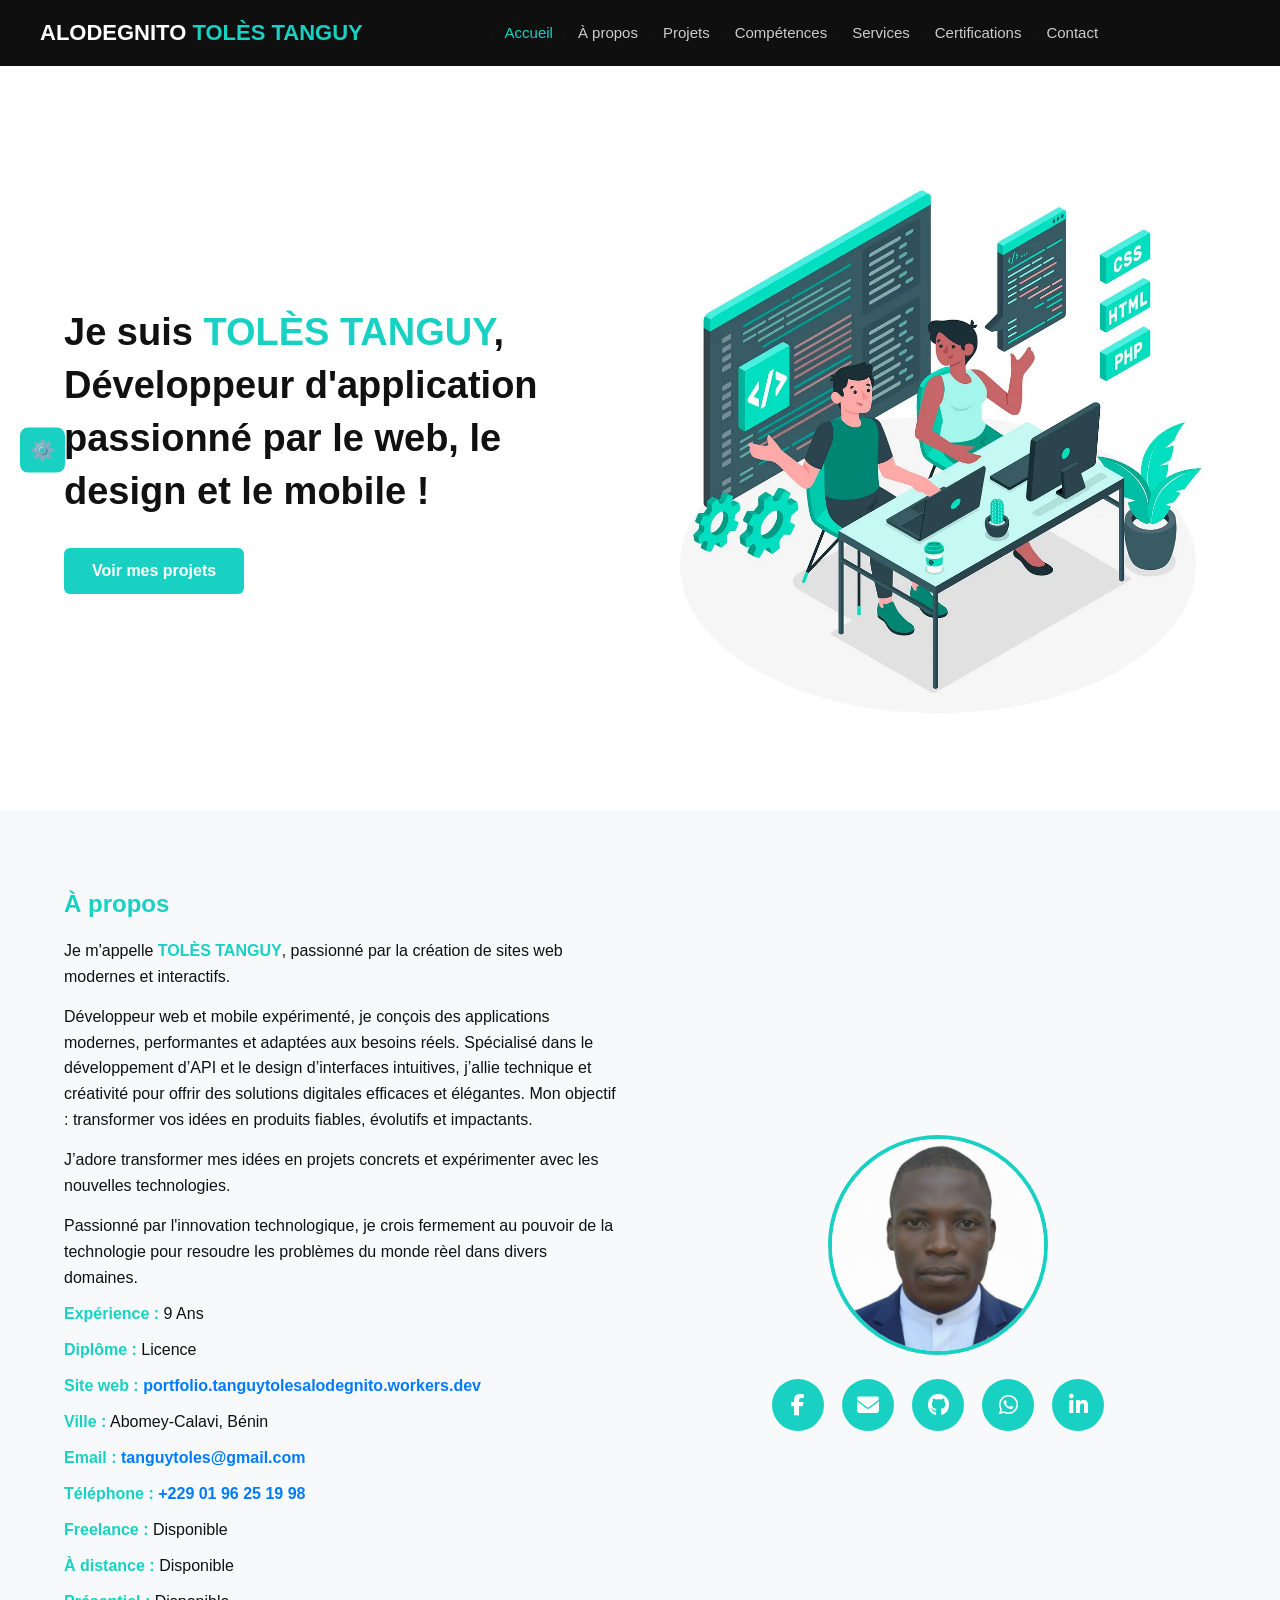
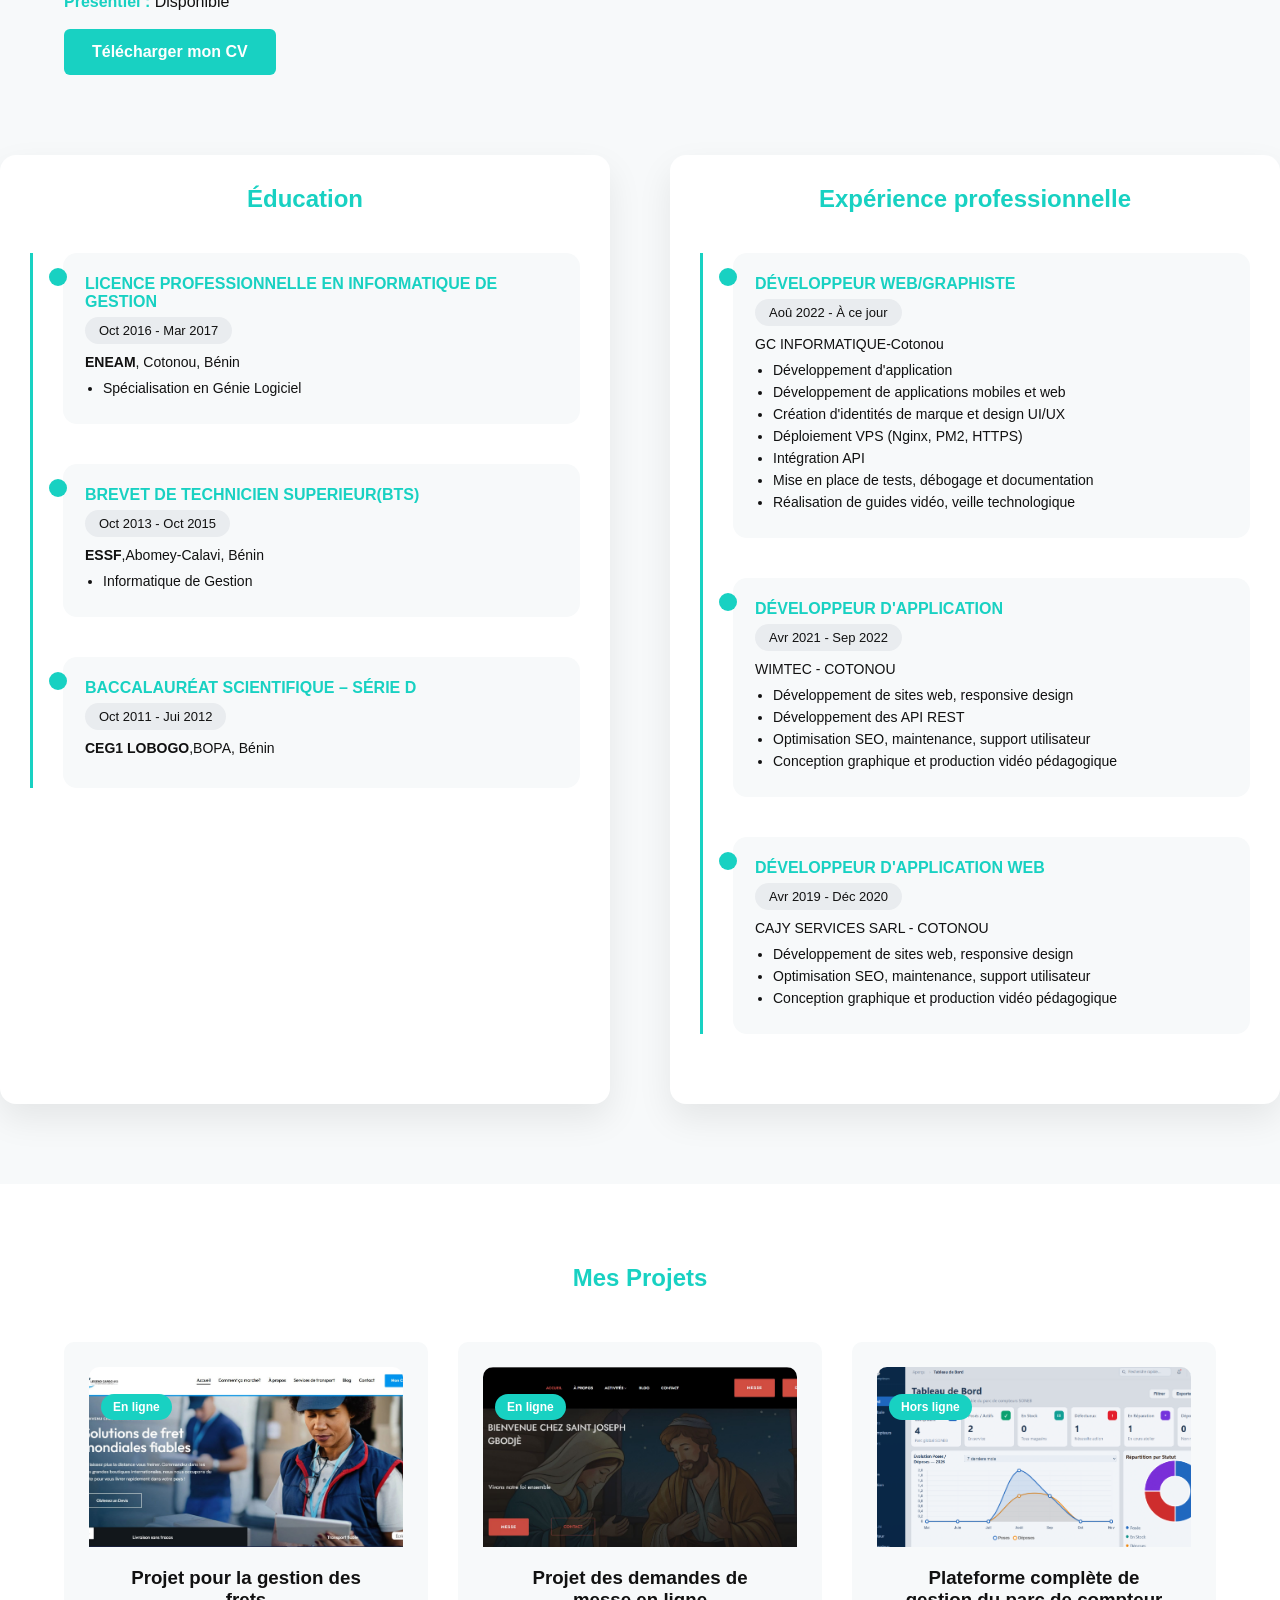
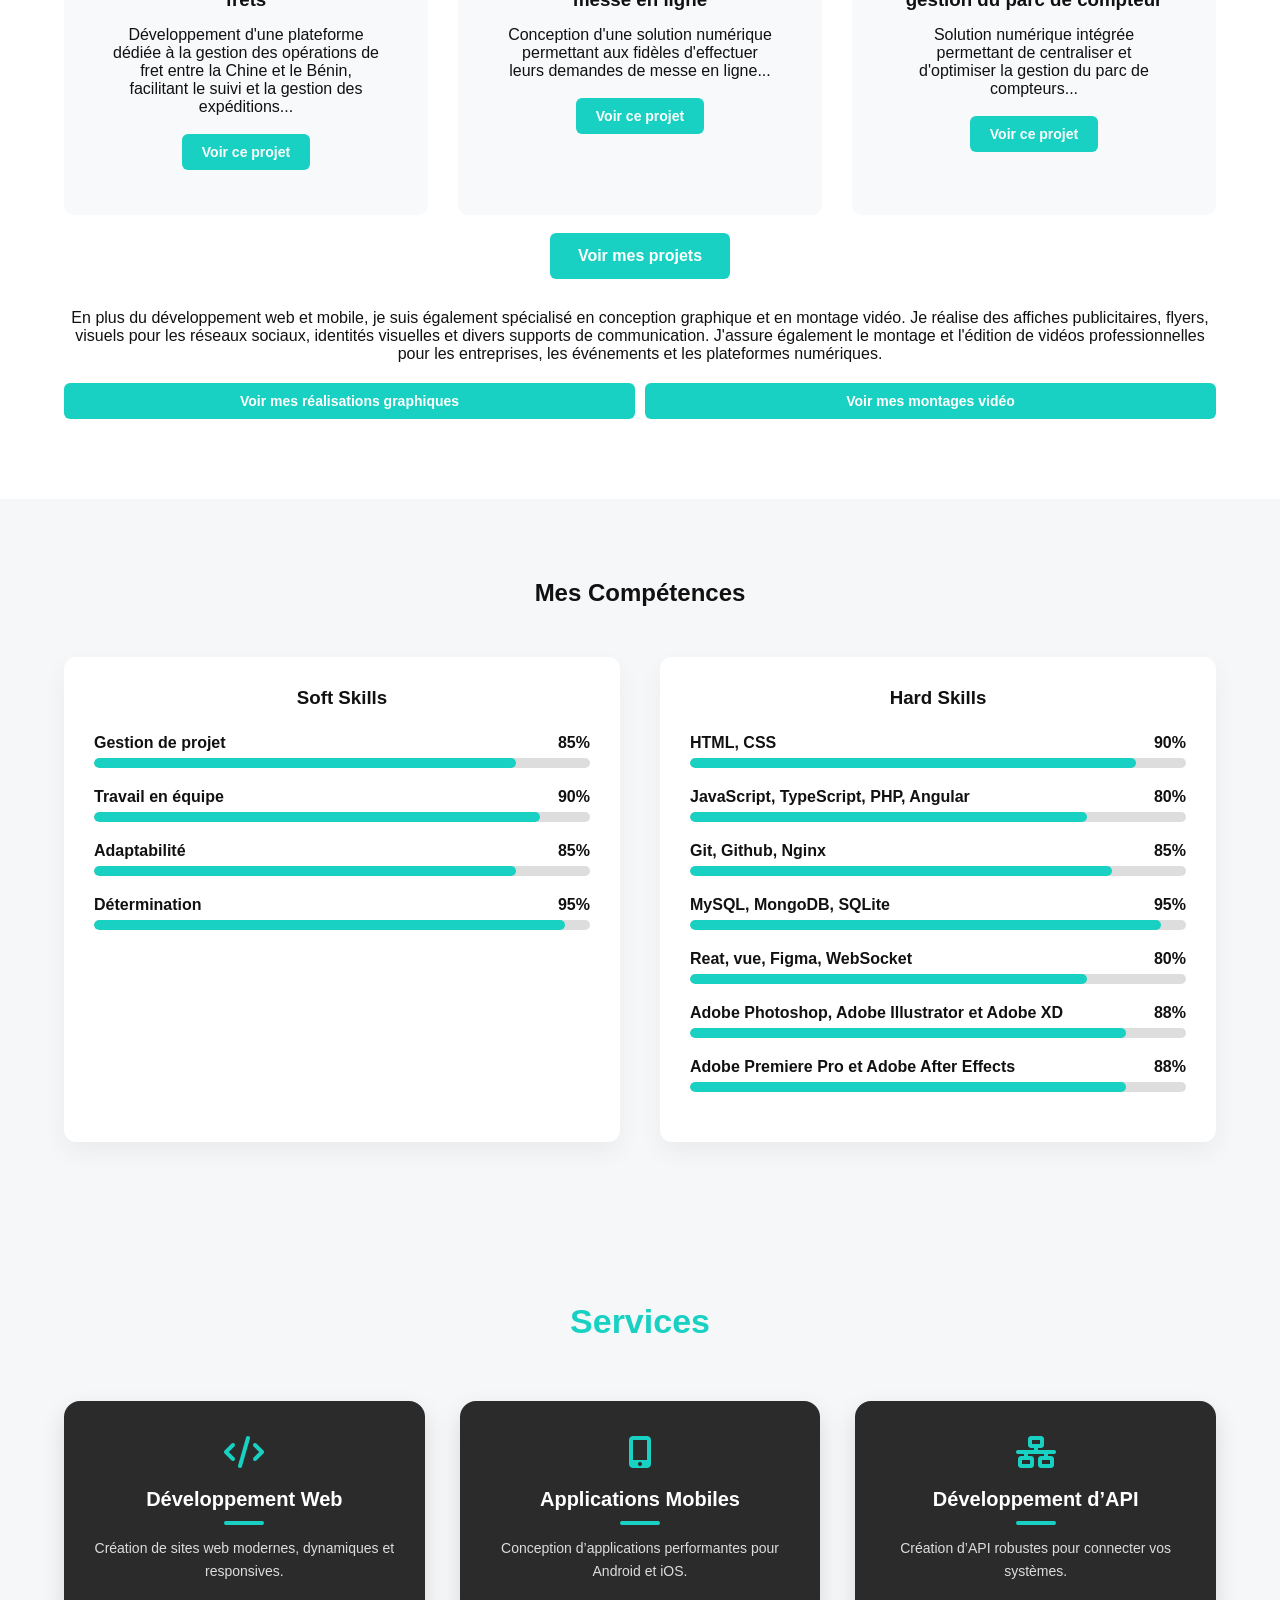
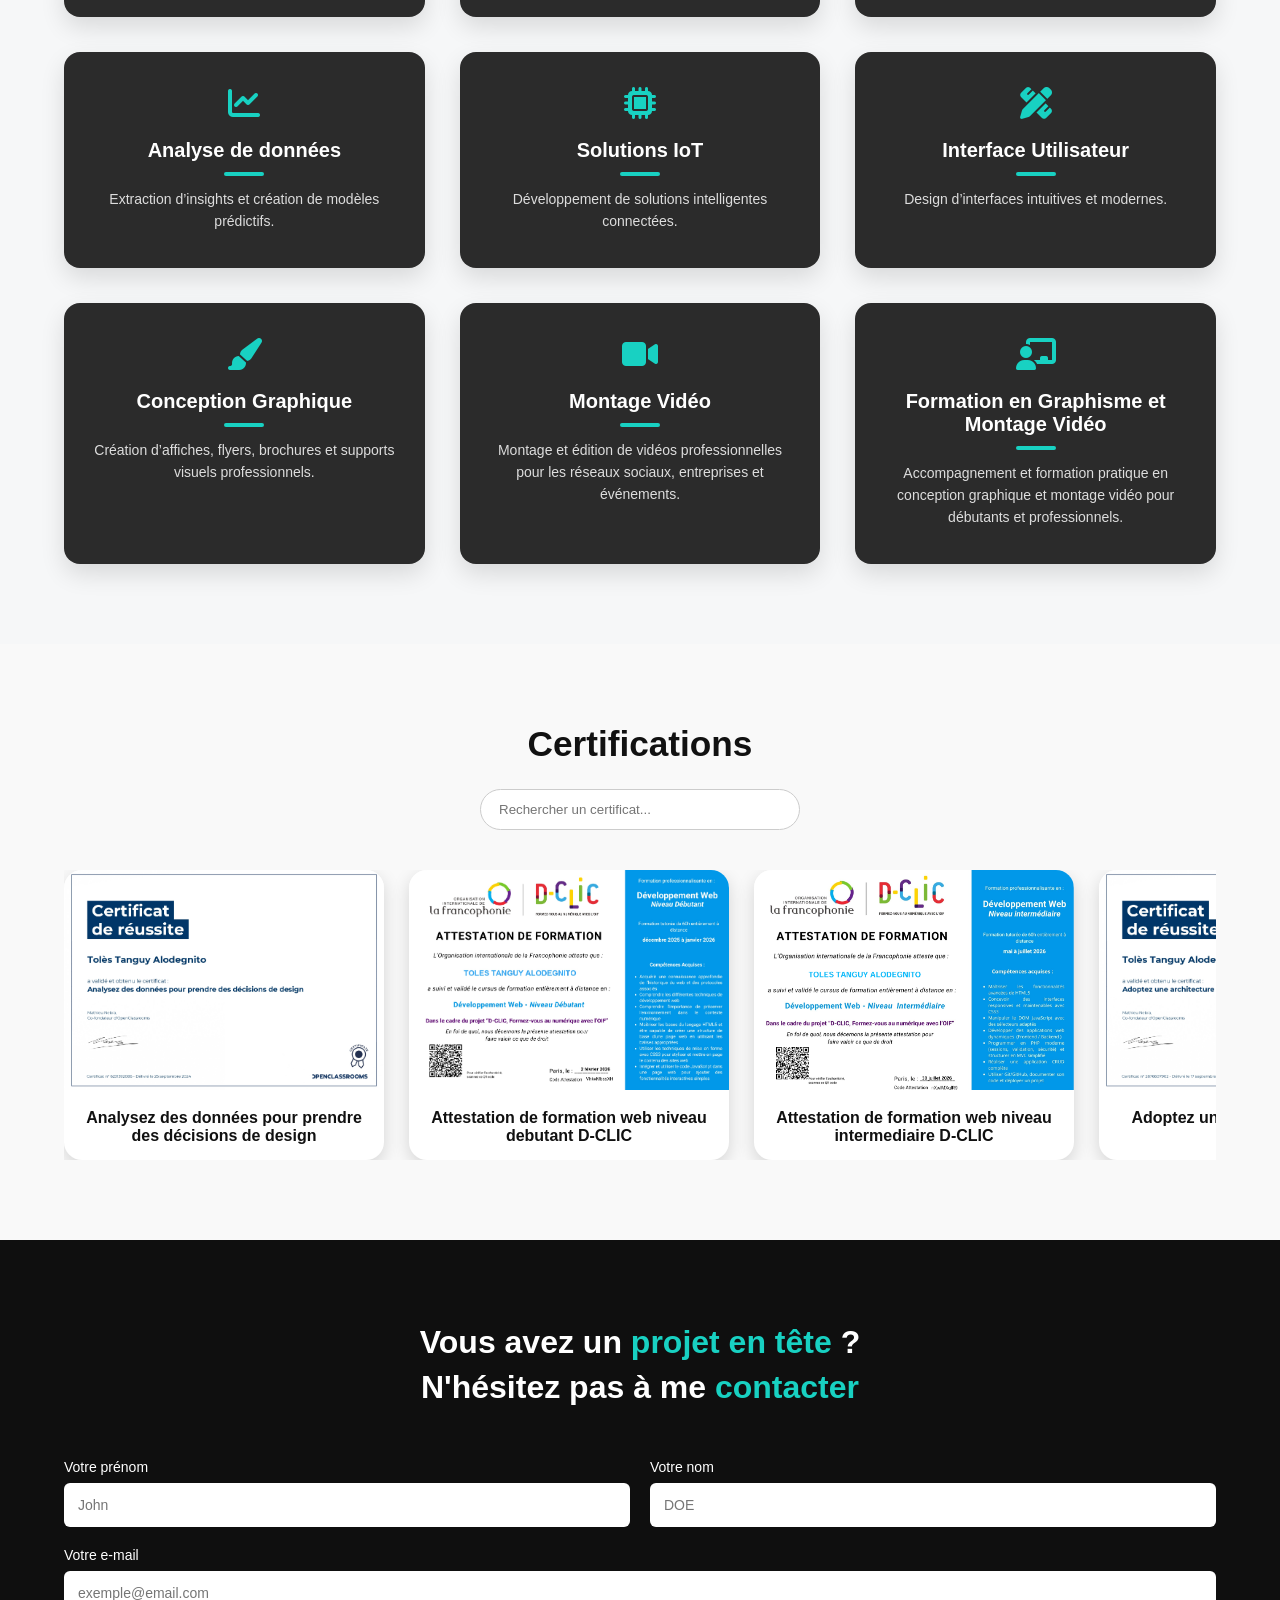
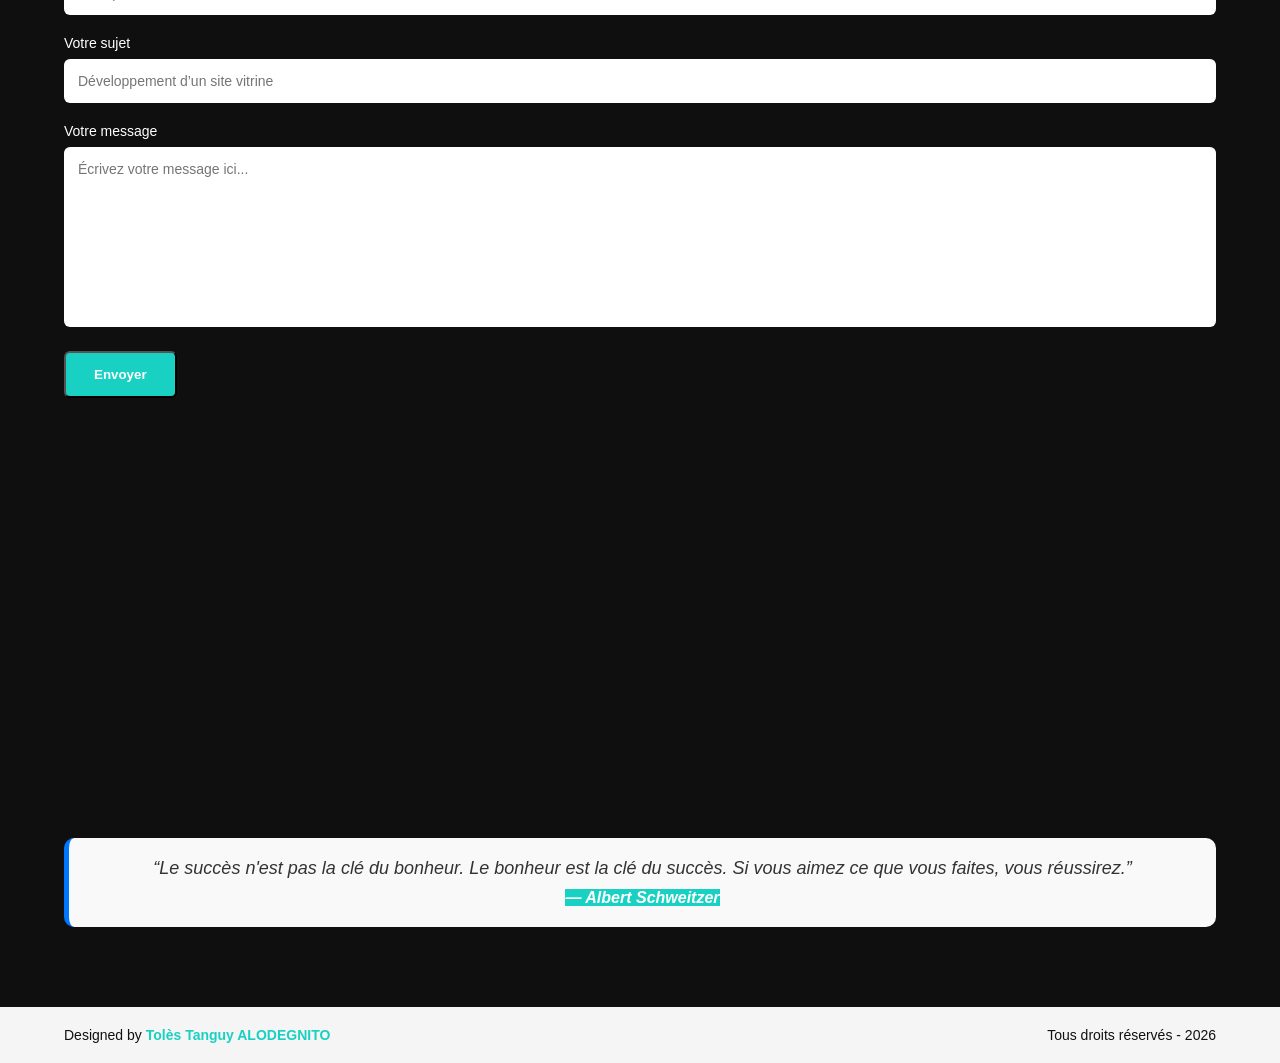
==== index.html @ 34988376 "Change greeting from 'Hello' to 'Goodbye'" ====
<!DOCTYPE html>
<html lang="fr">
<head>
    <meta charset="UTF-8">
    <meta name="viewport" content="width=device-width, initial-scale=1.0">
    <title>Portfolio de ALODEGNITO Tolès Tanguy | Accueil</title>
	<!--<link rel="icon" type="image/png" href="profil.png">-->
	<link rel="shortcut icon" href="images/favicon.png">
	<link rel="stylesheet" href="https://cdnjs.cloudflare.com/ajax/libs/font-awesome/6.5.0/css/all.min.css">

    <!-- Fichier CSS -->
    <link rel="stylesheet" href="accueil.css">
</head>
<body>

    <!-- ===== HEADER / NAVBAR ===== -->
    <header class="header">
        <!--<div class="container header-container">
            <div class="logo">ALODEGNITO <span>TOLÈS TANGUY</span></div>
            <nav class="nav">
                <ul class="nav-list">
                    <li ><a href="#accueil" data-fr="Accueil" data-en="Home" class="active">Accueil</a></li>
					<li><a href="#apropos" data-fr="À propos" data-en="About">À propos</a></li>
					<li><a href="#projets" data-fr="Projets" data-en="Projects">Projets</a></li>
					<li><a href="#competences" data-fr="Compétences" data-en="Skills">Compétences</a></li>
					<li><a href="#services" data-fr="Services" data-en="Services">Services</a></li>
					<li><a href="#certifications">Certifications</a></li>
					<li><a href="#contact" data-fr="Contact" data-en="Contact">Contact</a></li>

                </ul>
            </nav>
        </div>-->
		

		<div class="header-container">
		    <div class="logo">ALODEGNITO <span>TOLÈS TANGUY</span></div>
		
		    <!-- BOUTON MENU MOBILE -->
		    <div class="menu-toggle" id="menuToggle">
		        <i class="fas fa-bars"></i>
		    </div>
		
		    <nav class="nav" id="navMenu">
		        <ul class="nav-list">
		             <li ><a href="#accueil" data-fr="Accueil" data-en="Home" class="active">Accueil</a></li>
					<li><a href="#apropos" data-fr="À propos" data-en="About">À propos</a></li>
					<li><a href="#projets" data-fr="Projets" data-en="Projects">Projets</a></li>
					<li><a href="#competences" data-fr="Compétences" data-en="Skills">Compétences</a></li>
					<li><a href="#services" data-fr="Services" data-en="Services">Services</a></li>
					<li><a href="#certifications">Certifications</a></li>
					<li><a href="#contact" data-fr="Contact" data-en="Contact">Contact</a></li>
		        </ul>
		    </nav>
		</div>
    </header>

    <!-- ===== SECTION HERO ===== -->
    <section class="hero" id="accueil">
        <div class="container hero-container">
            
            <!-- Texte -->
            <div class="hero-text">
                <h1>Je suis <span>TOLÈS TANGUY</span>,
					<br>Développeur d'application<br>passionné par le web, le design et le mobile !</h1>
                <a href="project.html" class="btn" data-fr="Voir mes projets" data-en="View my projects">Voir mes projets</a>
            </div>

            <!-- Image -->
            <div class="hero-image">
                <img src="images/illustration.webp" alt="Illustration développeur">
            </div>

        </div>
    </section>
	<!-- ===== SECTION A PROPOS ===== -->
	<section class="about" id="apropos">
		<div class="container about-container">

			<div class="about-text">
				<h2 data-fr="À propos" data-en="About">À propos</h2>

				<p>
					Je m'appelle <span>TOLÈS TANGUY</span>, passionné par la création
					de sites web modernes et interactifs.
				</p>

				<p data-fr="Développeur web et mobile expérimenté, je conçois des applications modernes, 
					performantes et adaptées aux besoins réels. Spécialisé dans le développement
					d’API et le design d’interfaces intuitives, j’allie technique et créativité 
					pour offrir des solutions digitales efficaces et élégantes. Mon objectif :
					transformer vos idées en produits fiables, évolutifs et impactants." 
					data-en="I am currently a web development student and I am looking to improve my skills in JavaScript, HTML and CSS.">
				</p>

				<p data-fr="J’adore transformer mes idées en projets concrets et expérimenter
					avec les nouvelles technologies." data-en="I love turning my ideas into concrete projects and experimenting
					with new technologies.">
					J’adore transformer mes idées en projets concrets et expérimenter
					avec les nouvelles technologies.
				</p>

				<p data-fr="Passionné par l'innovation technologique, je crois fermement au pouvoir de la
					technologie pour resoudre les problèmes du monde rèel dans divers domaines." 
					data-en="Passionate about technological innovation, I firmly believe in the power 
					of technology to solve real-world problems in various fields.">
					Passionné par l'innovation technologique, je crois fermement au pouvoir de la
					technologie pour resoudre les problèmes du monde rèel dans divers domaines.
				</p>

				<!-- ===== INFOS PERSONNELLES ===== -->
				
				    <div class="info-item">
				        <strong>Expérience :</strong> 9 Ans
				    </div><br>
				
				    <div class="info-item">
				        <strong>Diplôme :</strong> Licence
				    </div><br>
				
				    <div class="info-item">
				        <strong>Site web :</strong>
				        <a href="https://portfolio.tanguytolesalodegnito.workers.dev/" target="_blank">
				            portfolio.tanguytolesalodegnito.workers.dev
				        </a>
				    </div><br>
				
				    <div class="info-item">
				        <strong>Ville :</strong> Abomey-Calavi, Bénin
				    </div><br>
				
				    <div class="info-item">
				        <strong>Email :</strong>
				        <a href="mailto:tanguytoles@gmail.com">tanguytoles@gmail.com</a>
				    </div><br>
				
				    <div class="info-item">
				        <strong>Téléphone :</strong>
				        <a href="tel:+2290196251998">+229 01 96 25 19 98</a>
				    </div><br>
				
				    <div class="info-item">
				        <strong>Freelance :</strong> Disponible
				    </div><br>
				
				    <div class="info-item">
				        <strong>À distance :</strong> Disponible
				    </div><br>

					 <div class="info-item">
				        <strong>Présentiel :</strong> Disponible
				    </div><br>
				
				<a href="documents/CV-Tanguy-Nouveau.pdf" class="btn"data-fr="Télécharger mon CV" data-en="Download my CV">Télécharger mon CV</a>
			</div>

			 <!-- <div class="about-image">
				<img src="profil.png" alt="Photo de profil">
			</div>-->

			<div class="about-image">
    <img src="images/profil.png" alt="Photo de profil">

    <!-- RÉSEAUX SOCIAUX -->
    <div class="social-links">
        <a href="https://www.facebook.com/tanguy.alodegnito.3/" target="_blank" aria-label="Facebook">
            <i class="fab fa-facebook-f"></i>
        </a>

        <a href="mailto:tanguytoles@gmail.com" aria-label="Email">
            <i class="fas fa-envelope"></i>
        </a>

        <a href="https://github.com/ALODEGNITO/" target="_blank" aria-label="GitHub">
            <i class="fab fa-github"></i>
        </a>

        <a href="https://wa.me/22996251998" target="_blank" aria-label="WhatsApp">
            <i class="fab fa-whatsapp"></i>
        </a>

        <a href="https://www.linkedin.com/in/tol%C3%A8s-tanguy-alodegnito-62298019b/" target="_blank" aria-label="LinkedIn">
            <i class="fab fa-linkedin-in"></i>
        </a>
    </div>
</div>


		</div>

	
		<!-- ===== TIMELINE EDUCATION & EXPERIENCE ===== -->
				<div class="timeline-wrapper">
				
				    <!-- ÉDUCATION -->
				    <div class="timeline-column">
				        <h3 class="timeline-title" data-fr="Éducation" data-en="Education">Éducation</h3>
				
				        <div class="timeline">
				
				            <div class="timeline-item">
				                <span class="timeline-dot"></span>
				                <div class="timeline-card">
				                    <h4>LICENCE PROFESSIONNELLE EN INFORMATIQUE DE GESTION</h4>
				                    <span class="timeline-date">Oct 2016 - Mar 2017</span>
				                    <p><strong>ENEAM</strong>, Cotonou, Bénin</p>
				                    <ul>
				                        <!--<li>Mention Assez Bien (13.28/20)</li>-->
				                        <li>Spécialisation en Génie Logiciel</li>
				                    </ul>
				                </div>
				            </div>
				
				            <div class="timeline-item">
				                <span class="timeline-dot"></span>
				                <div class="timeline-card">
				                    <h4>BREVET DE TECHNICIEN SUPERIEUR(BTS)</h4>
				                    <span class="timeline-date">Oct 2013 - Oct 2015</span>
				                    <p><strong>ESSF</strong>,Abomey-Calavi, Bénin</p>
				                    <ul>
				                        <!--<li>Mention Bien (14.58/20)</li>-->
				                        <li>Informatique de Gestion</li>
				                    </ul>
				                </div>
				            </div>

							 <div class="timeline-item">
				                <span class="timeline-dot"></span>
				                <div class="timeline-card">
				                    <h4>BACCALAURÉAT SCIENTIFIQUE – SÉRIE D</h4>
				                    <span class="timeline-date">Oct 2011 - Jui 2012</span>
				                    <p><strong>CEG1 LOBOGO</strong>,BOPA, Bénin</p>
				                </div>
				            </div>
				
				        </div>
				    </div>
				
				    <!-- EXPÉRIENCE -->
				    <div class="timeline-column">
				        <h3 class="timeline-title" data-fr="Expérience professionnelle" data-en="Professional Experience">
				            Expérience professionnelle
				        </h3>
				
				        <div class="timeline">
				
				            <div class="timeline-item">
				                <span class="timeline-dot"></span>
				                <div class="timeline-card">
				                    <h4>DÉVELOPPEUR WEB/GRAPHISTE</h4>
				                    <span class="timeline-date">Aoû 2022 - À ce jour</span>
				                    <p>GC  INFORMATIQUE-Cotonou</p>
				                    <ul>
				                        <li>Développement d'application</li>
										<li>Développement de applications mobiles et web</li>
				                        <li>Création d'identités de marque et design UI/UX</li>
				                        <li>Déploiement VPS (Nginx, PM2, HTTPS)</li>
										<li>Intégration API</li>
										<li>Mise en place de tests, débogage et documentation </li>
										<li>Réalisation de guides vidéo, veille technologique </li>
				                    </ul>
				                </div>
				            </div>
				
				            <div class="timeline-item">
				                <span class="timeline-dot"></span>
				                <div class="timeline-card">
				                    <h4>DÉVELOPPEUR D'APPLICATION</h4>
				                    <span class="timeline-date">Avr 2021 - Sep 2022</span>
				                    <p>WIMTEC - COTONOU</p>
				                    <ul>
				                        <li>Développement de sites web, responsive design</li>
										<li>Développement des API REST</li>
										<li>Optimisation SEO, maintenance, support utilisateur</li> 
										<li>Conception graphique et production vidéo pédagogique </li> 
				                    </ul>
				                </div>
				            </div>

							<div class="timeline-item">
				                <span class="timeline-dot"></span>
				                <div class="timeline-card">
				                    <h4>DÉVELOPPEUR D'APPLICATION WEB</h4>
				                    <span class="timeline-date">Avr 2019 - Déc 2020</span>
				                    <p>CAJY SERVICES SARL - COTONOU</p>
				                    <ul>
				                        <li>Développement de sites web, responsive design</li>
										<li>Optimisation SEO, maintenance, support utilisateur</li> 
										<li>Conception graphique et production vidéo pédagogique </li> 
				                    </ul>
				                </div>
				            </div>
				
				        </div>
				    </div>
				
				</div>
						
				</div>
	 </section>
	<!-- ===== SECTION PROJETS ===== -->
	<section class="projects" id="projets">
		<div class="container">
			<h2 data-fr="Mes Projets" data-en="My Projects">Mes Projets</h2>

			<div class="projects-container">

				<div class="project-card">

				    <!-- Image du projet -->
				    <div class="project-image">
				        <img src="images/projet1.jpg" alt="Projet gestion des frets">
						<span class="project-badge online" style="color: white;" data-fr="En ligne" data-en="Online">En ligne</span>
				    </div>
				
				    <!-- Contenu du projet -->
				    <div class="project-content">
				        <h3 data-fr="Projet pour la gestion des frets" data-en="Freight management project">Projet pour la gestion des frets</h3>
				        <p data-fr="Développement d'une plateforme dédiée à la gestion des opérations de fret entre la Chine et le Bénin, facilitant le suivi et la gestion des expéditions..." 
							data-en="Project for the management of freight from China to Benin">Projet pour la gestion des frets de la Chine vers le Bénin</p><br>
				        <a href="https://legendcargo413.com/" class="btn btn-small" data-fr="Voir ce projet" data-en="View this project">Voir ce projet</a>
				    </div>
				
				</div>

				<div class="project-card">

				    <!-- Image du projet -->
				    <div class="project-image">
				        <img src="images/projet2.jpg" alt="Projet gestion des frets">
						<span class="project-badge online" style="color: white;" data-fr="En ligne" data-en="Online">En ligne</span>
				    </div>
				
				    <!-- Contenu du projet -->
				    <div class="project-content">
				        <h3 data-fr="Projet des demandes de messe en ligne" data-en="Online Mass Request Project">
							Projet des demandes de messe en ligne</h3>
				        <p  data-fr="Conception d'une solution numérique permettant aux fidèles d'effectuer leurs demandes de messe en ligne..." data-en="Project for requesting online masses from PSJG">
							Projet pour la demande des messes en ligne de PSJG</p><br>
				        <a href="https://mediumpurple-baboon-193167.hostingersite.com/" class="btn btn-small" 
						<h2 data-fr="Voir ce projet" data-en="View this project">Mes Projets</h2> >Voir ce projet</a>
				    </div>
				
				</div>

				<div class="project-card">

				    <!-- Image du projet -->
				    <div class="project-image">
				        <img src="images/image13.png" alt="Projet gestion des frets">
						<span class="project-badge online" style="color: white;" data-fr="Hors ligne" data-en="Online">Hors ligne</span>
				    </div>
				
				    <!-- Contenu du projet -->
				    <div class="project-content">
				        <h3 data-fr="Plateforme complète de gestion du parc de compteur" data-en="Parcel Management Project">Plateforme complète de gestion du parc de compteurs</h3>
				        <p data-fr="Solution numérique intégrée permettant de centraliser et d'optimiser la gestion du parc de compteurs..." data-en="Project for managing parcels from Lomé to Cotonou">
							Plateforme complète de gestion du parc de compteurs</p><br>
				        <a href="#" class="btn btn-small" data-fr="Voir ce projet" data-en="View this project">
							Voir ce projet</a>
				    </div>
				
				</div>

			</div> <br>
			<a href="project.html"
			   class="btn"
			   data-fr="Voir mes projets"
			   data-en="View my projects"
			   style="display: block; width: fit-content; margin: 0 auto;">
			   Voir mes projets
			</a>

			<div class="portfolio-extra" style="margin-top: 30px; text-align: center;">
			    <p data-fr="En plus du développement web et mobile, je suis également spécialisé en conception graphique et en montage vidéo. Je réalise des affiches publicitaires, flyers, visuels pour les réseaux sociaux, identités visuelles et divers supports de communication. J'assure également le montage et l'édition de vidéos professionnelles pour les entreprises, les événements et les plateformes numériques."
			       data-en="In addition to web and mobile development, I also specialize in graphic design and video editing. I create advertising posters, flyers, social media visuals, visual identities, and various communication materials. I also provide professional video editing services for businesses, events, and digital platforms.">
			        En plus du développement web et mobile, je suis également spécialisé en conception graphique et en montage vidéo. Je réalise des affiches publicitaires, flyers, visuels pour les réseaux sociaux, identités visuelles et divers supports de communication. J'assure également le montage et l'édition de vidéos professionnelles pour les entreprises, les événements et les plateformes numériques.
			    </p>
			
			    <div class="btn-container">
				    <a href="https://drive.google.com/drive/folders/1-BruvJ-gyvyt4_gtTfdcI8WBZrfbT4Nj"
				       target="_blank"
				       class="btn btn-small"
				       data-fr="Voir mes réalisations graphiques"
				       data-en="View my graphic design portfolio">
				        Voir mes réalisations graphiques
				    </a>
				
				    <a href="https://www.youtube.com/@wimteccommunication4737"
				       target="_blank"
				       class="btn btn-small"
				       data-fr="Voir mes montages vidéo"
				       data-en="View my video editing portfolio">
				        Voir mes montages vidéo
				    </a>
				</div>
			</div>
		</div>
	</section>
	<!-- ===== SECTION COMPETENCES ===== -->
	<section class="skills" id="competences">
  <div class="container">
    <h2 data-fr="Mes Compétences" data-en="My Skills">Mes Compétences</h2>

    <div class="skills-container">

      <!-- SOFT SKILLS -->
      <div class="skills-box">
        <h3>Soft Skills</h3>

        <div class="skill">
          <p>Gestion de projet <span>85%</span></p>
          <div class="bar">
            <span data-width="85%"></span>
          </div>
        </div>

        <div class="skill">
          <p>Travail en équipe <span>90%</span></p>
          <div class="bar">
            <span data-width="90%"></span>
          </div>
        </div>

        <div class="skill">
          <p>Adaptabilité <span>85%</span></p>
          <div class="bar">
            <span data-width="85%"></span>
          </div>
        </div>

		 <div class="skill">
          <p>Détermination <span>95%</span></p>
          <div class="bar">
            <span data-width="95%"></span>
          </div>
        </div>  
      </div>

      <!-- HARD SKILLS -->
      <div class="skills-box">
        <h3>Hard Skills</h3>

        <div class="skill">
          <p>HTML, CSS <span>90%</span></p>
          <div class="bar">
            <span data-width="90%"></span>
          </div>
        </div>

        <div class="skill">
          <p>JavaScript, TypeScript, PHP, Angular <span>80%</span></p>
          <div class="bar">
            <span data-width="80%"></span>
          </div>
        </div>

        <div class="skill">
          <p>Git, Github, Nginx <span>85%</span></p>
          <div class="bar">
            <span data-width="85%"></span>
          </div>

		<div class="skill">
          <p>MySQL, MongoDB, SQLite<span>95%</span></p>
          <div class="bar">
            <span data-width="95%"></span>
          </div>	
        </div>

		  <div class="skill">
          <p>Reat, vue, Figma, WebSocket<span>80%</span></p>
          <div class="bar">
            <span data-width="80%"></span>
          </div>	
        </div>	

		<div class="skill">
          <p>Adobe Photoshop, Adobe Illustrator et Adobe XD<span>88%</span></p>
          <div class="bar">
            <span data-width="88%"></span>
          </div>	
        </div>

		<div class="skill">
          <p>Adobe Premiere Pro et Adobe After Effects<span>88%</span></p>
          <div class="bar">
            <span data-width="88%"></span>
          </div>	
        </div>	
      </div>

    </div>
  </div>
</section>


<!-- ===== SECTION SERVICES ===== -->
<section class="services" id="services">
  <div class="container">

    <h2 data-fr="Services" data-en="Services">Services</h2>

    <div class="services-container">

      <!-- Service 1 -->
      <div class="service-card">
        <i class="fas fa-code"></i>
        <h3 data-fr="Développement Web" data-en="Web Development">
          Développement Web
        </h3>
        <p data-fr="Création de sites web modernes, dynamiques et responsives."
           data-en="Building modern, dynamic and responsive websites.">
          Création de sites web modernes, dynamiques et responsives.
        </p>
      </div>

      <!-- Service 2 -->
      <div class="service-card">
        <i class="fas fa-mobile-alt"></i>
        <h3 data-fr="Applications Mobiles" data-en="Mobile Applications">
          Applications Mobiles
        </h3>
        <p data-fr="Conception d’applications performantes pour Android et iOS."
           data-en="Designing high-performance Android and iOS applications.">
          Conception d’applications performantes pour Android et iOS.
        </p>
      </div>

      <!-- Service 3 -->
      <div class="service-card">
        <i class="fas fa-network-wired"></i>
        <h3 data-fr="Développement d’API" data-en="API Development">
          Développement d’API
        </h3>
        <p data-fr="Création d’API robustes pour connecter vos systèmes."
           data-en="Creating robust APIs to connect your systems.">
          Création d’API robustes pour connecter vos systèmes.
        </p>
      </div>

      <!-- Service 4 -->
      <div class="service-card">
        <i class="fas fa-chart-line"></i>
        <h3 data-fr="Analyse de données" data-en="Data Analysis">
          Analyse de données
        </h3>
        <p data-fr="Extraction d’insights et création de modèles prédictifs."
           data-en="Extracting insights and building predictive models.">
          Extraction d’insights et création de modèles prédictifs.
        </p>
      </div>

      <!-- Service 5 -->
      <div class="service-card">
        <i class="fas fa-microchip"></i>
        <h3 data-fr="Solutions IoT" data-en="IoT Solutions">
          Solutions IoT
        </h3>
        <p data-fr="Développement de solutions intelligentes connectées."
           data-en="Developing smart connected IoT solutions.">
          Développement de solutions intelligentes connectées.
        </p>
      </div>

      <!-- Service 6 -->
      <div class="service-card">
        <i class="fas fa-pencil-ruler"></i>
        <h3 data-fr="Interface Utilisateur" data-en="User Interface Design">
          Interface Utilisateur
        </h3>
        <p data-fr="Design d’interfaces intuitives et modernes."
           data-en="Designing intuitive and modern user interfaces.">
          Design d’interfaces intuitives et modernes.
        </p>
      </div>

	        <!-- Service 7 -->
      <div class="service-card">
        <i class="fas fa-paint-brush"></i>
        <h3 data-fr="Conception Graphique" data-en="Graphic Design">
          Conception Graphique
        </h3>
        <p data-fr="Création d’affiches, flyers, brochures et supports visuels professionnels."
           data-en="Design of posters, flyers, brochures and professional visual materials.">
          Création d’affiches, flyers, brochures et supports visuels professionnels.
        </p>
      </div>

      <!-- Service 8 -->
      <div class="service-card">
        <i class="fas fa-video"></i>
        <h3 data-fr="Montage Vidéo" data-en="Video Editing">
          Montage Vidéo
        </h3>
        <p data-fr="Montage et édition de vidéos professionnelles pour les réseaux sociaux, entreprises et événements."
           data-en="Professional video editing for social media, businesses and events.">
          Montage et édition de vidéos professionnelles pour les réseaux sociaux, entreprises et événements.
        </p>
      </div>

      <!-- Service 9 -->
      <div class="service-card">
        <i class="fas fa-chalkboard-teacher"></i>
        <h3 data-fr="Formation en Graphisme et Montage Vidéo" data-en="Graphic Design and Video Editing Training">
          Formation en Graphisme et Montage Vidéo
        </h3>
        <p data-fr="Accompagnement et formation pratique en conception graphique et montage vidéo pour débutants et professionnels."
           data-en="Practical training and coaching in graphic design and video editing for beginners and professionals.">
          Accompagnement et formation pratique en conception graphique et montage vidéo pour débutants et professionnels.
        </p>
      </div>		

    </div>
  </div>
</section>
	
<!-- ===== SECTION CERTIFICATIONS ===== -->
	<section class="certifications" id="certifications">
	  <div class="container">
	
	    <h2>Certifications</h2>
	
	    <!-- Barre de recherche -->
	    <input
	      type="text"
	      id="certifSearch"
	      placeholder="Rechercher un certificat..."
	    />
	
	    <!-- Slider -->
	    <div class="certif-slider">
	      <div class="certif-track">
	
	        <!-- Carte 1 -->
	        <div class="certif-card" data-title="Analysez des données pour prendre des décisions de design">
	          <img src="certifications/analysez-des-donnees.jpg" alt="Certificat HTML">
	          <p>Analysez des données pour prendre des décisions de design</p>
	        </div>
	
	        <!-- Carte 2 -->
	        <div class="certif-card" data-title="Attestation_de_formation-web-niveau-deb">
	          <img src="certifications/Attestation_de_formation-web-niveau-deb.jpg" alt="Certificat CSS">
	          <p>Attestation de formation web niveau debutant D-CLIC</p>
	        </div>

			
			 <!-- Carte 3 -->
	        <div class="certif-card" data-title="Attestation_de_formation-web-niveau-deb">
	          <img src="certifications/Certificat-d-clic-niveau-intermediaire.jpg" alt="Certificat CSS">
	          <p>Attestation de formation web niveau intermediaire D-CLIC</p>
	        </div>  
	
	        <!-- Carte 4 -->
	        <div class="certif-card" data-title="Adoptez une architecture MVC en PHP">
	          <img src="certifications/mvc_en_php.jpg" alt="Certificat JS">
	          <p>Adoptez une architecture MVC en PHP</p>
	        </div>

			 <!-- Carte 5 -->
	        <div class="certif-card" data-title="Certificat en Developpement Front-end">
	          <img src="certifications/certificat-force-n.jpg" alt="Certificat JS">
	          <p>Adoptez une architecture MVC en PHP</p>
	        </div>  
	
	        <!-- Répétition (important pour boucle infinie) -->
	        <div class="certif-card" data-title="HTML5 & CSS3">
	          <img src="certifications/html5&css3.jpg" alt="Certificat HTML">
	          <p>HTML5 & CSS3</p>
	        </div>
	
	        <div class="certif-card" data-title="Adoptez une culture agile">
	          <img src="certifications/culture_argile.jpg" alt="Certificat CSS">
	          <p>Adoptez une culture agile</p>
	        </div>
	
	        <div class="certif-card" data-title="Débutez avec le framework Django">
	          <img src="certifications/django.jpg" alt="Certificat JS">
	          <p>Débutez avec le framework Django</p>
	        </div>
	
	      </div>
	    </div>
	
	  </div>
	</section>


	<!-- ===== SECTION CONTACT ===== -->
	<section class="contact" id="contact">
		<div class="container contact-container">

			<h2>
				Vous avez un <span>projet en tête</span> ?<br>
				N'hésitez pas à me <span>contacter</span>
			</h2>

			<form action="https://api.web3forms.com/submit" method="POST">

			    <!-- Clé Web3Forms -->
			    <input type="hidden" name="access_key" value="2222a6c0-1509-447a-8295-46b7e2026b34">
			
			    <!-- Sujet de l'e-mail -->
			    <input type="hidden" name="from_name" value="Portfolio - Tanguy Toles Alodegnito">
			
			    <!-- Protection anti-spam -->
			    <input type="checkbox" name="botcheck" style="display: none;">
			
			    <div class="form-row">
			
			        <div class="form-group">
			            <label data-fr="Votre prénom" data-en="Your first name">
			                Votre prénom
			            </label>
			
			            <input
			                type="text"
			                name="prenom"
			                placeholder="John"
			                required>
			        </div>
			
			        <div class="form-group">
			            <label data-fr="Votre nom" data-en="Your last name">
			                Votre nom
			            </label>
			
			            <input
			                type="text"
			                name="nom"
			                placeholder="DOE"
			                required>
			        </div>
			
			    </div>
			
			    <div class="form-group">
			        <label data-fr="Votre e-mail" data-en="Your email">
			            Votre e-mail
			        </label>
			
			        <input
			            type="email"
			            name="email"
			            placeholder="exemple@email.com"
			            required>
			    </div>
			
			    <div class="form-group">
			        <label data-fr="Votre sujet" data-en="Your subject">
			            Votre sujet
			        </label>
			
			        <input
			            type="text"
			            name="subject"
			            placeholder="Développement d’un site vitrine"
			            required>
			    </div>
			
			    <div class="form-group">
			        <label data-fr="Votre message" data-en="Your message">
			            Votre message
			        </label>
			
			        <textarea
			            name="message"
			            placeholder="Écrivez votre message ici..."
			            rows="6"
			            required></textarea>
			    </div>
			
			    <button
			        type="submit"
			        class="btn"
			        data-fr="Envoyer"
			        data-en="Send">
			        Envoyer
			    </button>

				<div id="result" class="form-message"></div>
			</form>
			<!-- ===== GOOGLE MAP ===== -->
			<div class="map-container">
			    <iframe
			        src="https://www.google.com/maps/embed?pb=!1m18!1m12!1m3!1d31692.53805690846!2d2.3552!3d6.4483!2m3!1f0!2f0!3f0!3m2!1i1024!2i768!4f13.1!3m3!1m2!1s0x10235d0b0c7f4b3d%3A0x9c0f9a4a3f!2sAbomey-Calavi!5e0!3m2!1sfr!2sbj!4v1700000000000"
			        allowfullscreen=""
			        loading="lazy"
			        referrerpolicy="no-referrer-when-downgrade">
			    </iframe>
			</div>

			<!-- Citation inspirante -->
			<div class="citation-contact">
			     <p>
        			“Le succès n'est pas la clé du bonheur. Le bonheur est la clé du succès.
        			Si vous aimez ce que vous faites, vous réussirez.”
    			</p>
			    <span>— Albert Schweitzer</span>
			</div>


		</div>
	</section>

<!-- ===== SETTINGS PANEL ===== -->
<div class="settings-btn" id="settingsBtn">
    ⚙️
</div>

<div class="settings-panel" id="settingsPanel">
    
    <!-- Langue -->
    <div class="setting-group">
        <select id="languageSelect">
            <option value="fr">Français</option>
            <option value="en">English</option>
        </select>
    </div>

	<div class="setting-group">
	    <button id="darkModeToggle" class="dark-btn">
	        🌙 Mode sombre
	    </button>
	</div>


    <!-- Palette couleurs -->
    <div class="colors">
        <span data-color="#22c55e" style="background:#22c55e"></span>
        <span data-color="#b91c1c" style="background:#b91c1c"></span>
        <span data-color="#9333ea" style="background:#9333ea"></span>
        <span data-color="#ca8a04" style="background:#ca8a04"></span>
        <span data-color="#2563eb" style="background:#2563eb"></span>
        <span data-color="#ec4899" style="background:#ec4899"></span>
        <span data-color="#f97316" style="background:#f97316"></span>
		<span data-color="#18d1c2" style="background:#18d1c2"></span>
    </div>

</div>

    <!-- Fichier JavaScript -->
    <script src="accueil.js"></script>
	<script src="js/protection.js"></script>

</body>
	<!-- ===== FOOTER ===== -->
<footer class="footer">
    <div class="container footer-container">
        <p>Designed by <span>Tolès Tanguy ALODEGNITO</span></p>
        <p data-fr="Tous droits réservés - 2026" data-en="All rights reserved - 2026"> <strong> Tous droits réservés - 2026</strong></p>
    </div>
</footer>

</html>
---- accueil.css ----
html {
    scroll-behavior: smooth;
}

/* ===== RESET ===== */
* {
    margin: 0;
    padding: 0;
    box-sizing: border-box;
    font-family: 'Segoe UI', Tahoma, sans-serif;
}

body {
    background-color: #ffffff;
    color: #111;
    padding-top: 90px; /* hauteur approximative du header */;
}

/* ===== VARIABLES ===== */
:root {
    --dark: #0f0f0f;
    --primary: #18d1c2;
    --text-light: #ffffff;
    --gray: #cccccc;
}

/* ===== CONTAINER ===== */
.container {
    width: 90%;
    max-width: 1200px;
    margin: auto;
}

/* ===== HEADER ===== */
.header {
    background-color: var(--dark);
    padding: 20px 0;
    position: fixed;
    top: 0;
    left: 0;
    width: 100%;
    z-index: 1000;
}


.header-container {
    display: flex;
    align-items: center;
    justify-content: space-between;
    width: 95%;
    max-width: 1200px;
    margin: auto;
}

.nav {
    flex: 1;
    display: flex;
    justify-content: center;
}



.logo {
    font-size: 22px;
    font-weight: bold;
    color: var(--text-light);

	flex: 0;
    white-space: nowrap;
}

.logo span {
    color: var(--primary);
}

/* ===== NAVIGATION ===== */
.nav-list {
    display: flex;
    gap: 25px;
    align-items: center;
}

.nav-list a {
    text-decoration: none;
    color: var(--gray);
    font-size: 15px;
    transition: color 0.3s;
}

.nav-list a:hover,
.nav-list a.active {
    color: var(--primary);
}

/* ===== HERO SECTION ===== */
.hero {
    padding: 80px 0;
}

.hero-container {
    display: flex;
    align-items: center;
    justify-content: space-between;
    gap: 40px;
}

.hero-text {
    flex: 1;
}

.hero-text h1 {
    font-size: 38px;
    line-height: 1.4;
    margin-bottom: 30px;
}

.hero-text span {
    color: var(--primary);
}

/* ===== BUTTON ===== */
.btn {
    display: inline-block;
    padding: 14px 28px;
    background-color: var(--primary);
    color: #fff;
    text-decoration: none;
    border-radius: 6px;
    font-weight: 600;
    transition: background-color 0.3s, transform 0.2s;
}

.btn:hover {
    background-color: #13b6a9;
    transform: translateY(-2px);
}

/* ===== HERO IMAGE ===== */
.hero-image {
    flex: 1;
    text-align: right;
}

.hero-image img {
    max-width: 100%;
}

/* ===== RESPONSIVE ===== */
@media (max-width: 900px) {
    .hero-container {
        flex-direction: column;
        text-align: center;
    }

    .hero-image {
        text-align: center;
        margin-top: 40px;
    }

    .nav-list {
        gap: 15px;
    }
}

@media (max-width: 600px) {
    .header-container {
        flex-direction: column;
        gap: 15px;
    }

    .hero-text h1 {
        font-size: 28px;
    }
}


/* ================== SECTION A PROPOS ================== */
.about {
    background-color: #f7f9fa;
    padding: 80px 0;
}

.about-container {
    display: flex;
    align-items: center;
    justify-content: space-between;
    gap: 40px;
}

.about-text {
    flex: 1;
}

.about-text h2 {
    color: var(--primary);
    margin-bottom: 20px;
}

.about-text p {
    margin-bottom: 15px;
    line-height: 1.6;
}

.about-text span {
    color: var(--primary);
    font-weight: bold;
}

.about-image {
    flex: 1;
    text-align: center;
}

.about-image img {
    width: 220px;
    height: 220px;
    object-fit: cover;
    border-radius: 50%;
    border: 4px solid var(--primary);
}

/* ===== INFOS PERSONNELLES A PROPOS ===== */
.about-infos {
    margin: 25px 0;
    padding: 20px;
    background: #ffffff;
    border-left: 4px solid var(--primary);
    border-radius: 12px;
    display: grid;
    grid-template-columns: 1fr 1fr;
    gap: 12px;
    box-shadow: 0 8px 20px rgba(0,0,0,0.05);
}

.info-item {
    font-size: inherit; /* même taille que le texte de la section */
    color: inherit;     /* même couleur que le texte normal */
}


.info-item strong {
    color: var(--primary);
}

.info-item a {
    text-decoration: none;
    color: #007bff;
    font-weight: 600;
}

.info-item a:hover {
    text-decoration: underline;
}

/* Responsive mobile */
@media (max-width: 700px) {
    .about-infos {
        grid-template-columns: 1fr;
    }
}

			

/* ================== SECTION PROJETS ================== */
.projects {
    padding: 80px 0;
}

.projects h2 {
    text-align: center;
    color: var(--primary);
    margin-bottom: 50px;
}

.projects-container {
    display: grid;
    grid-template-columns: repeat(auto-fit, minmax(250px, 1fr));
    gap: 30px;
}

.project-card {
    background-color: #f7f9fa;
    padding: 25px;
    border-radius: 10px;
    text-align: center;
    transition: transform 0.3s, box-shadow 0.3s;
}

.project-card:hover {
    transform: translateY(-5px);
    box-shadow: 0 10px 25px rgba(0,0,0,0.08);
}

.project-card h3 {
    margin-bottom: 15px;
}

.project-card span {
    display: block;
    margin: 15px 0;
    color: var(--primary);
}

.btn-small {
    padding: 10px 20px;
    font-size: 14px;
}

.project-badge {
		    position: absolute;
		    top: 12px;
		    left: 12px;
		    padding: 6px 12px;
		    font-size: 12px;
		    font-weight: bold;
		    color: #fff;
		    border-radius: 20px;
}
		
.project-badge.online {
    background-color: var(--primary);
}
		
.project-badge.progress {
    background-color: var(--primary);
}
		
/* positionnement */
.project-image {
		    position: relative;
}

/* ===== PROJECT IMAGE ===== */
.project-image {
    width: 100%;
    height: 180px;
    overflow: hidden;
    border-radius: 10px 10px 0 0;
}

.project-image img {
    width: 100%;
    height: 100%;
    object-fit: cover;
    transition: transform 0.4s ease;
}

/* Effet zoom au hover */
.project-card:hover .project-image img {
    transform: scale(1.08);
}

/* Contenu */
.project-content {
    padding: 20px;
}

.btn-container {
    display: flex;
    gap: 10px;        /* espace propre entre les boutons */
    flex-wrap: wrap;  /* permet le retour à la ligne sur mobile */
    margin-top: 20px;
}

.btn-container .btn {
    flex: 1;          /* optionnel : mêmes tailles */
    text-align: center;
}
            

/* ================== SECTION COMPETENCES ================== */
.skills {
    padding: 80px 0;
    background: #f6f7f8;
}

.skills h2 {
    text-align: center;
    margin-bottom: 50px;
}

.skills-container {
    display: grid;
    grid-template-columns: repeat(auto-fit, minmax(300px, 1fr));
    gap: 40px;
}

.skills-box {
    background: #fff;
    padding: 30px;
    border-radius: 12px;
    box-shadow: 0 10px 25px rgba(0,0,0,0.05);
}

.skills-box h3 {
    text-align: center;
    margin-bottom: 25px;
}

.skill p {
    display: flex;
    justify-content: space-between;
    font-weight: 600;
    margin-bottom: 6px;
}

.bar {
    height: 10px;
    background: #ddd;
    border-radius: 20px;
    overflow: hidden;
    margin-bottom: 20px;
}

.bar span {
    display: block;
    height: 100%;
    width: 0;
    background: var(--primary);
    border-radius: 20px;
    transition: width 1.5s ease;
}


/* ================== RESPONSIVE AJUSTEMENTS ================== */
@media (max-width: 900px) {
    .about-container {
        flex-direction: column-reverse;
        text-align: center;
    }
}

/* ================== SECTION CONTACT ================== */
.contact {
    background-color: var(--dark);
    padding: 80px 0;
    color: #fff;
}

.contact h2 {
    text-align: center;
    font-size: 32px;
    margin-bottom: 50px;
    line-height: 1.4;
}

.contact h2 span {
    color: var(--primary);
}

.contact-form {
    max-width: 700px;
    margin: auto;
}

.form-row {
    display: flex;
    gap: 20px;
}

.form-group {
    flex: 1;
    margin-bottom: 20px;
}

.form-group label {
    display: block;
    margin-bottom: 8px;
    font-size: 14px;
}

.form-group input,
.form-group textarea {
    width: 100%;
    padding: 14px;
    border-radius: 6px;
    border: none;
    outline: none;
    font-size: 14px;
}

.form-group textarea {
    height: 180px;
    resize: none;
}

.contact-form button {
    display: block;
    margin: 30px auto 0;
}

/* ================== FOOTER ================== */
.footer {
    background-color: #f5f5f5;
    padding: 20px 0;
}

.footer-container {
    display: flex;
    justify-content: space-between;
    font-size: 14px;
}

.footer span {
    color: var(--primary);
    font-weight: bold;
}

/* ================== RESPONSIVE CONTACT ================== */
@media (max-width: 600px) {
    .form-row {
        flex-direction: column;
    }

    .footer-container {
        flex-direction: column;
        text-align: center;
        gap: 8px;
    }
}

/* ================= SETTINGS PANEL =================*/ 
/*.settings-btn {
    position: fixed;
    left: 20px;
    bottom: 100px;
    background: #18d1c2;
    color: #fff;
    width: 45px;
    height: 45px;
    border-radius: 8px;
    display: flex;
    align-items: center;
    justify-content: center;
    cursor: pointer;
    font-size: 20px;
    z-index: 2000;
}*/ 
			
.settings-btn {
    position: fixed;
    left: 20px;
    top: 50%;
    transform: translateY(-50%);
    background: var(--primary);   /* ✅ LIÉ À LA COULEUR */
    color: #fff;
    width: 45px;
    height: 45px;
    border-radius: 8px;
    display: flex;
    align-items: center;
    justify-content: center;
    cursor: pointer;
    font-size: 20px;
    z-index: 2000;
    transition: background-color 0.3s ease;
}

			
.settings-panel {
    position: fixed;
    left: 20px;
    bottom: 90px;
    background: #fff;
    padding: 15px;
    border-radius: 12px;
    box-shadow: 0 10px 25px rgba(0,0,0,0.2);
    width: 220px;
    display: none;
    z-index: 2000;
}

.settings-panel.active {
    display: block;
}

.setting-group select {
    width: 100%;
    padding: 8px;
    border-radius: 8px;
    border: 1px solid #ddd;
    margin-bottom: 15px;
}

.colors {
    display: grid;
    grid-template-columns: repeat(4, 1fr);
    gap: 10px;
}

.colors span {
    width: 30px;
    height: 30px;
    border-radius: 50%;
    cursor: pointer;
} 


/* ================= DARK MODE ================= */

body.dark {
    background-color: #0f0f0f;
    color: #f1f1f1;
}

/* Sections */
body.dark .about,
body.dark .skills,
body.dark .projects,
body.dark .footer {
    background-color: #121212;
}

/* Cards */
body.dark .project-card,
body.dark .skills-box {
    background-color: #1a1a1a;
    color: #f1f1f1;
}

/* Header */
body.dark .header {
    background-color: #000;
}

/* Texte */
body.dark p,
body.dark h1,
body.dark h2,
body.dark h3 {
    color: #f1f1f1;
}

/* Bouton dark mode */
.dark-btn {
    width: 100%;
    padding: 10px;
    background: #111;
    color: #fff;
    border: none;
    border-radius: 8px;
    cursor: pointer;
    font-weight: 600;
}

.dark-btn:hover {
    background: #222;
}

			
/* ===== TIMELINE ===== */
.timeline-wrapper {
    margin-top: 60px;
    display: grid;
    grid-template-columns: repeat(auto-fit, minmax(320px, 1fr));
    gap: 50px;
}

.timeline-title {
    color: #18d1c2;
    margin-bottom: 30px;
    font-size: 22px;
}

.timeline {
    border-left: 3px solid var(--primary);
}

.timeline-item {
    position: relative;
    margin-bottom: 35px;
}

.timeline-dot {
    background: var(--primary);
}

.timeline-card {
    background: #1a1a1a;
    color: #fff;
    padding: 20px;
    border-radius: 12px;
}

.timeline-card h4 {
    color: #18d1c2;
    margin-bottom: 8px;
}

.timeline-date {
    display: inline-block;
    background: #111;
    padding: 5px 12px;
    border-radius: 20px;
    font-size: 13px;
    margin-bottom: 10px;
}

.timeline-card ul {
    margin-top: 10px;
    padding-left: 18px;
}

.timeline-card ul li {
    margin-bottom: 6px;
    font-size: 14px;
}
			
/* ================= GOOGLE MAP ================= */
.map-container {
    width: 100%;
    height: 350px;
    margin-top: 60px;
    border-radius: 12px;
    overflow: hidden;
}

.map-container iframe {
    width: 100%;
    height: 100%;
    border: 0;
}

body.dark .map-container {
    filter: grayscale(100%) invert(90%);
}

.citation-contact {
    margin-top: 30px;
    padding: 20px;
    background: #f9f9f9;
    border-left: 5px solid #0077ff;
    font-style: italic;
    text-align: center;
    border-radius: 10px;
}

.citation-contact p {
    font-size: 18px;
    color: #333;
    margin-bottom: 10px;
}

.citation-contact span {
    font-weight: bold;
    /*color: #0077ff;*/
	background: var(--primary);
}
		
/* ================== A PROPOS : EDUCATION & EXPERIENCE ================== */

.timeline-wrapper {
    margin-top: 80px;
    display: grid;
    grid-template-columns: repeat(2, 1fr);
    gap: 60px;
}

/* Colonnes */
.timeline-column {
    background: #ffffff;
    padding: 30px;
    border-radius: 16px;
    box-shadow: 0 15px 35px rgba(0,0,0,0.08);
}

/* Titres */
.timeline-title {
    text-align: center;
    font-size: 24px;
    color: var(--primary);
    margin-bottom: 40px;
}

/* Ligne verticale */
.timeline {
    position: relative;
    padding-left: 30px;
    border-left: 3px solid var(--primary);
}

/* Élément */
.timeline-item {
    position: relative;
    margin-bottom: 40px;
}

/* Point */
.timeline-dot {
    position: absolute;
    left: -14px;
    top: 15px;
    width: 18px;
    height: 18px;
    background: var(--primary);
    border-radius: 50%;
}

/* Carte */
.timeline-card {
    background: #f7f9fa;
    color: #111;
    padding: 22px;
    border-radius: 14px;
    transition: transform 0.3s, box-shadow 0.3s;
}

.timeline-card:hover {
    transform: translateY(-4px);
    box-shadow: 0 10px 25px rgba(0,0,0,0.08);
}

.timeline-card h4 {
    color: var(--primary);
    margin-bottom: 6px;
    font-size: 16px;
}

.timeline-date {
    display: inline-block;
    background: #e9ecef;
    padding: 6px 14px;
    border-radius: 20px;
    font-size: 13px;
    margin-bottom: 10px;
}

.timeline-card p {
    font-size: 14px;
    margin-bottom: 10px;
}

.timeline-card ul {
    padding-left: 18px;
}

.timeline-card ul li {
    font-size: 14px;
    margin-bottom: 6px;
}


/* ===== DARK MODE : TIMELINE ===== */

body.dark .timeline-column {
    background: #121212;
}

body.dark .timeline-card {
    background: #1a1a1a;
    color: #f1f1f1;
}

body.dark .timeline-date {
    background: #000;
    color: #ccc;
}

@media (max-width: 900px) {
    .timeline-wrapper {
        grid-template-columns: 1fr;
    }
}

/* ================= SOCIAL LINKS ================= */
.social-links {
    display: flex;
    justify-content: center;
    gap: 18px;
    margin-top: 20px;
}

.social-links a {
    width: 52px;
    height: 52px;
    border-radius: 50%;
    background: var(--primary); /* 🎨 couleur dynamique */
    color: #fff;
    display: flex;
    align-items: center;
    justify-content: center;
    font-size: 22px;
    text-decoration: none;
    transition: transform 0.3s ease, box-shadow 0.3s ease;
}

.social-links a:hover {
    transform: translateY(-6px);
    box-shadow: 0 12px 25px rgba(0,0,0,0.25);
}

/* Dark mode */
body.dark .social-links a {
    box-shadow: 0 0 0 rgba(0,0,0,0);
}
			
			
/* ================== SECTION SERVICES ================== */

.services {
    padding: 80px 0;
    background: #f6f7f8;
}

.services h2 {
    text-align: center;
    font-size: 34px;
    margin-bottom: 60px;
    color: var(--primary); /* 🎨 dynamique */
}

/* Grille */
.services-container {
    display: grid;
    grid-template-columns: repeat(auto-fit, minmax(280px, 1fr));
    gap: 35px;
}

/* Carte */
.service-card {
    background: #2b2b2b;
    color: #fff;
    padding: 35px 25px;
    border-radius: 16px;
    text-align: center;
    box-shadow: 0 10px 25px rgba(0,0,0,0.12);
    transition: transform 0.3s ease, box-shadow 0.3s ease;
}

/* Hover */
.service-card:hover {
    transform: translateY(-8px);
    box-shadow: 0 15px 35px rgba(0,0,0,0.2);
}

/* Icône */
.service-card i {
    font-size: 32px;
    color: var(--primary); /* 🎨 dynamique */
    margin-bottom: 20px;
}

/* Titre */
.service-card h3 {
    font-size: 20px;
    margin-bottom: 12px;
}

/* Soulignement */
.service-card h3::after {
    content: "";
    display: block;
    width: 40px;
    height: 4px;
    background: var(--primary);
    margin: 10px auto;
    border-radius: 10px;
}

/* Texte */
.service-card p {
    font-size: 14px;
    line-height: 1.6;
    color: #ddd;
}


/* ===== DARK MODE SERVICES ===== */

body.dark .services {
    background: #121212;
}

body.dark .service-card {
    background: #1a1a1a;
}

body.dark .service-card p {
    color: #ccc;
}


/* ================= CERTIFICATIONS ================= */
.certifications {
  padding: 80px 0;
  background: #f9f9f9;
  text-align: center;
}

.certifications h2 {
  font-size: 2.2rem;
  margin-bottom: 25px;
}

/* Barre de recherche */
#certifSearch {
  padding: 12px 18px;
  width: 320px;
  max-width: 90%;
  border-radius: 30px;
  border: 1px solid #ccc;
  margin-bottom: 40px;
  outline: none;
}

/* Slider */
.certif-slider {
  overflow: hidden;
  width: 100%;
  position: relative;
}

/* Track (défilement) */
.certif-track {
  display: flex;
  gap: 25px;
  animation: scroll 18s linear infinite;
}

/* Animation droite -> gauche */
@keyframes scroll {
  0% {
    transform: translateX(0);
  }
  100% {
    transform: translateX(-50%);
  }
}

/* Cartes */
.certif-card {
  min-width: 320px;
  background: white;
  border-radius: 18px;
  overflow: hidden;
  box-shadow: 0 6px 18px rgba(0, 0, 0, 0.15);
  transition: transform 0.4s ease;
  cursor: pointer;
}

.certif-card:hover {
  transform: scale(1.08);
}

/* Images plus grandes */
.certif-card img {
  width: 100%;
  height: 220px;
  object-fit: cover;
}

/* Texte */
.certif-card p {
  padding: 15px;
  font-weight: bold;
  font-size: 16px;
}


.certif-slider:hover .certif-track {
  animation-play-state: paused;
}



/* ===== DARK MODE CERTIFICATIONS ===== */

body.dark .certifications {
    background: #121212;
}

body.dark .certif-card {
    background: #1a1a1a;
}

body.dark .certif-card p {
    color: #ccc;
}


/* ===== MENU MOBILE ===== */
.menu-toggle {
    display: none;
    font-size: 24px;
    color: #fff;
    cursor: pointer;
}

/* MOBILE */
@media (max-width: 768px) {

    .menu-toggle {
        display: block;
    }

    .nav {
        position: absolute;
        top: 70px;
        right: 0;
        width: 100%;
        background: var(--dark);
        display: none;
    }

    .nav.active {
        display: block;
    }

    .nav-list {
        flex-direction: column;
        text-align: center;
        padding: 20px 0;
    }

    .nav-list li {
        margin: 15px 0;
    }
}

/* ===== MESSAGE DE SUCCES APRES L'ENVOI DE MESSAGE ===== */
.form-message{
    margin-top:20px;
    padding:15px;
    border-radius:8px;
    text-align:center;
    font-weight:bold;
    display:none;
}

.form-message.success{
    display:block;
    background:#d1fae5;
    color:#065f46;
    border:1px solid #10b981;
}

.form-message.error{
    display:block;
    background:#fee2e2;
    color:#991b1b;
    border:1px solid #ef4444;
}
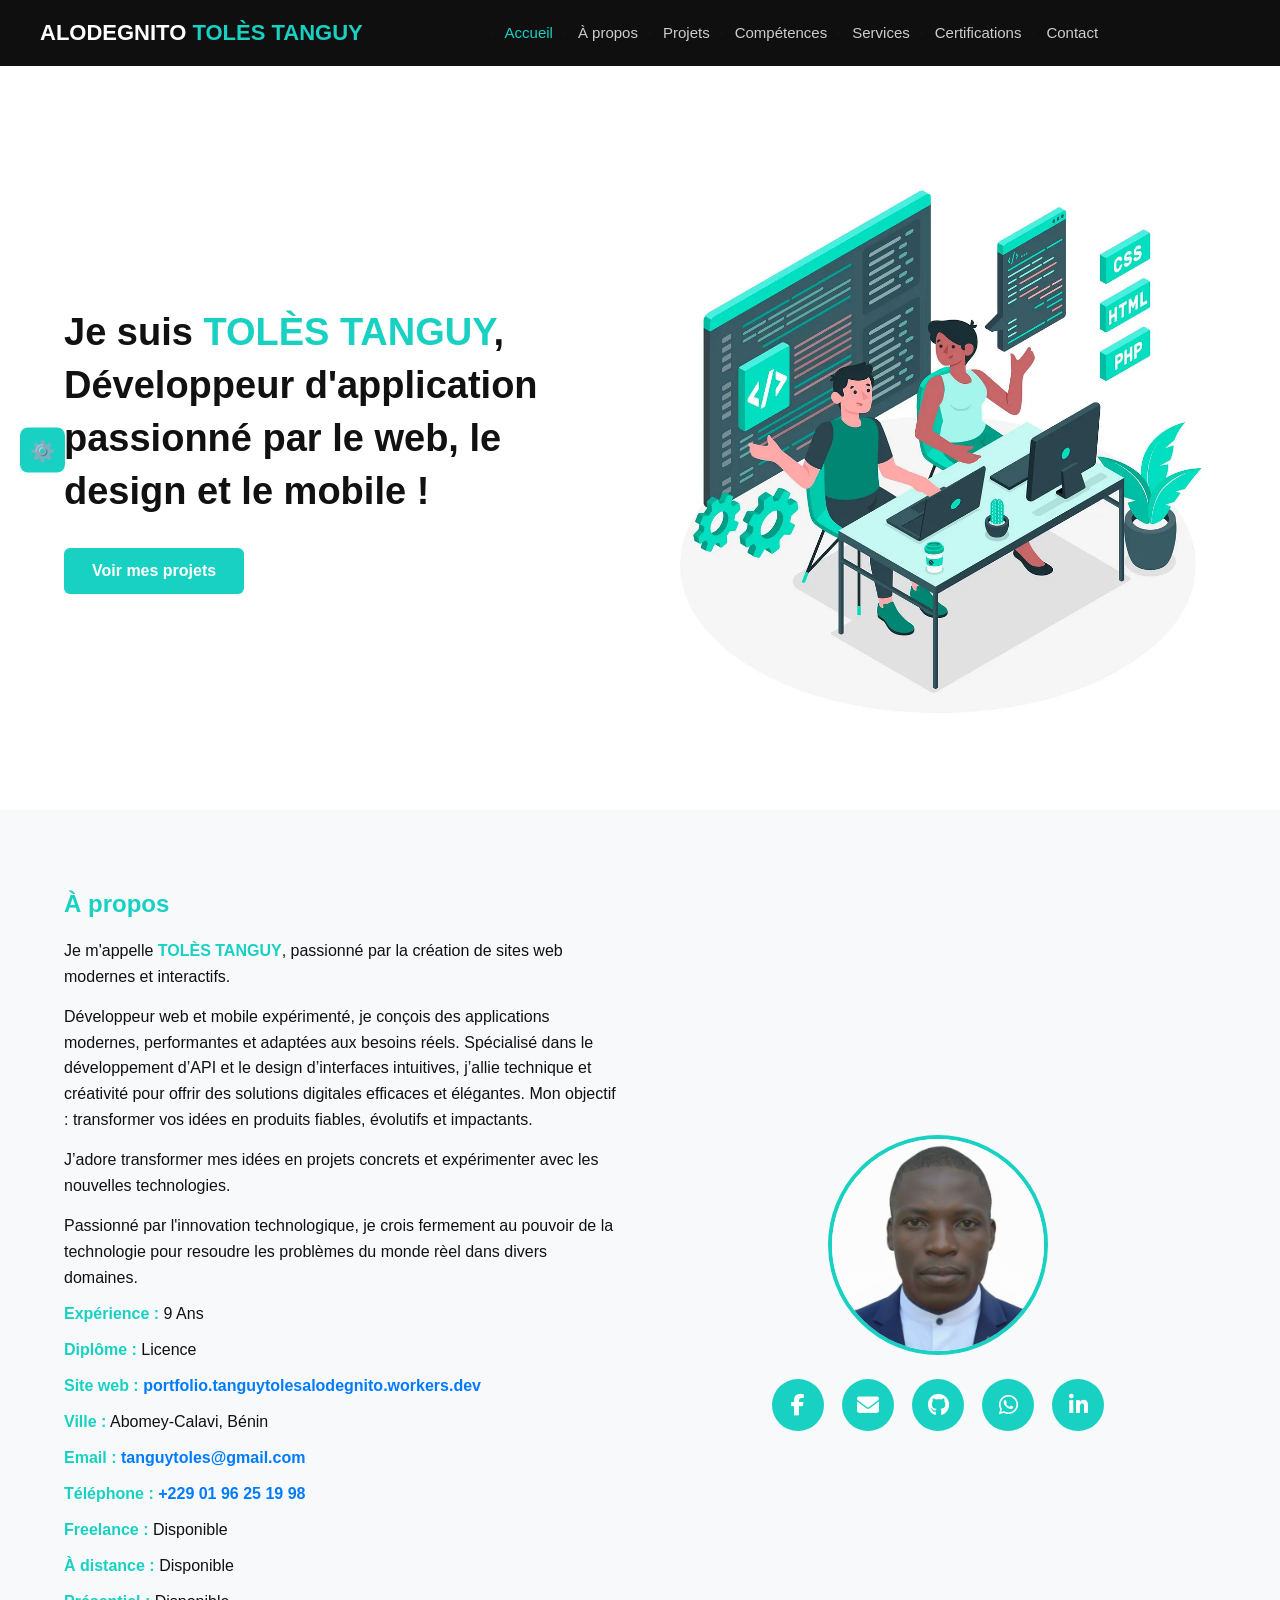
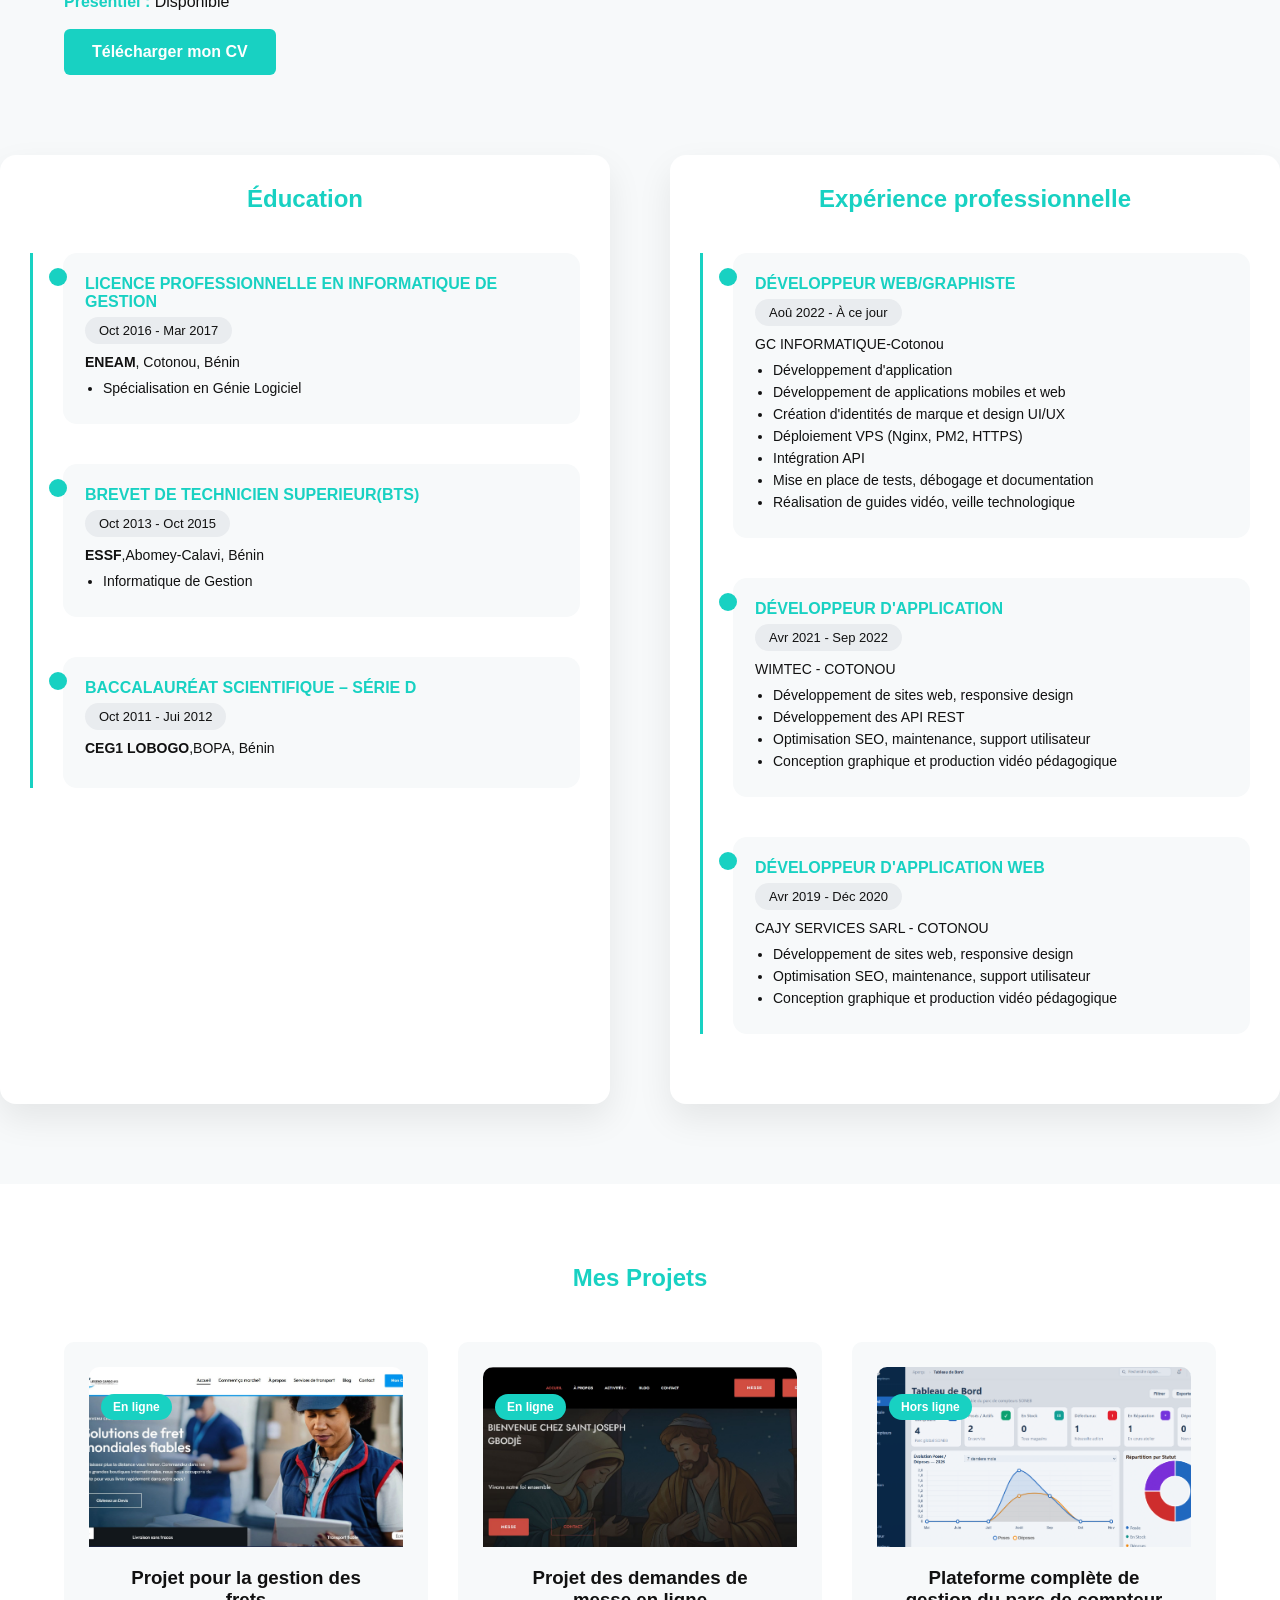
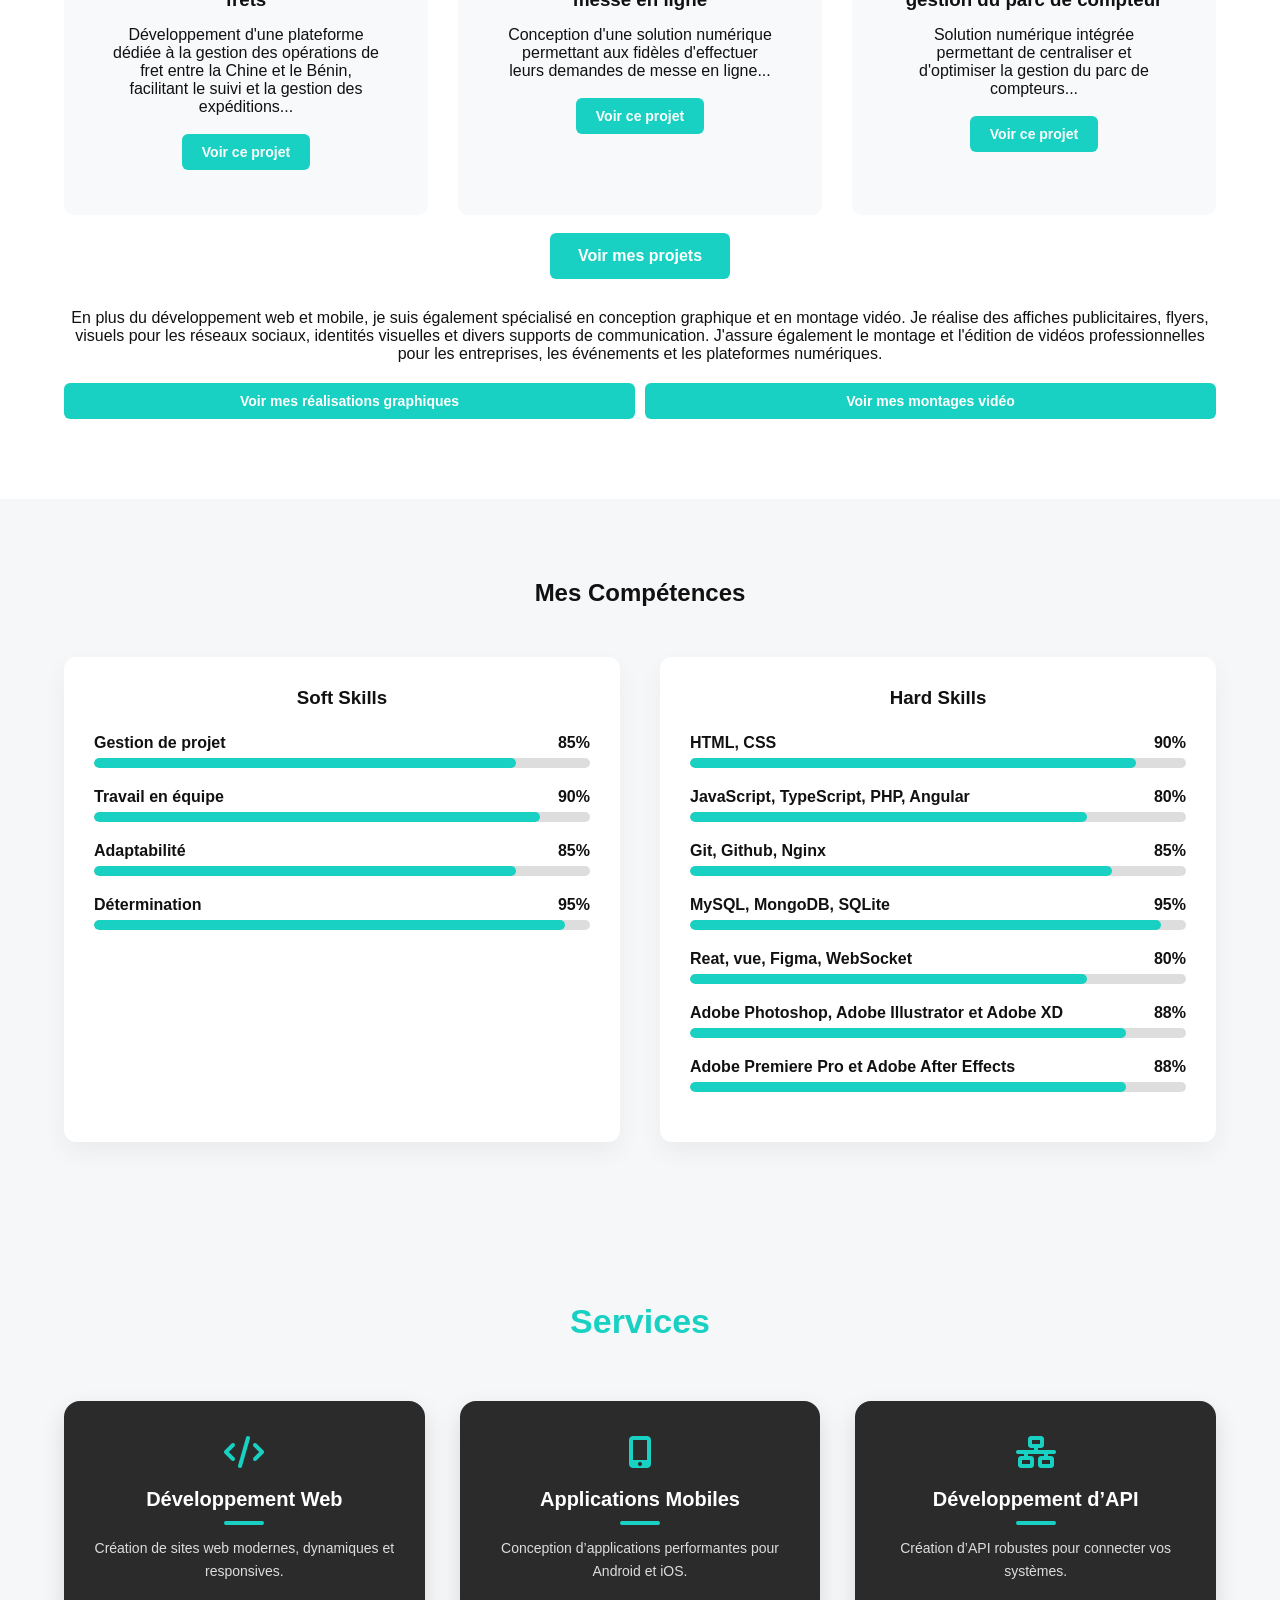
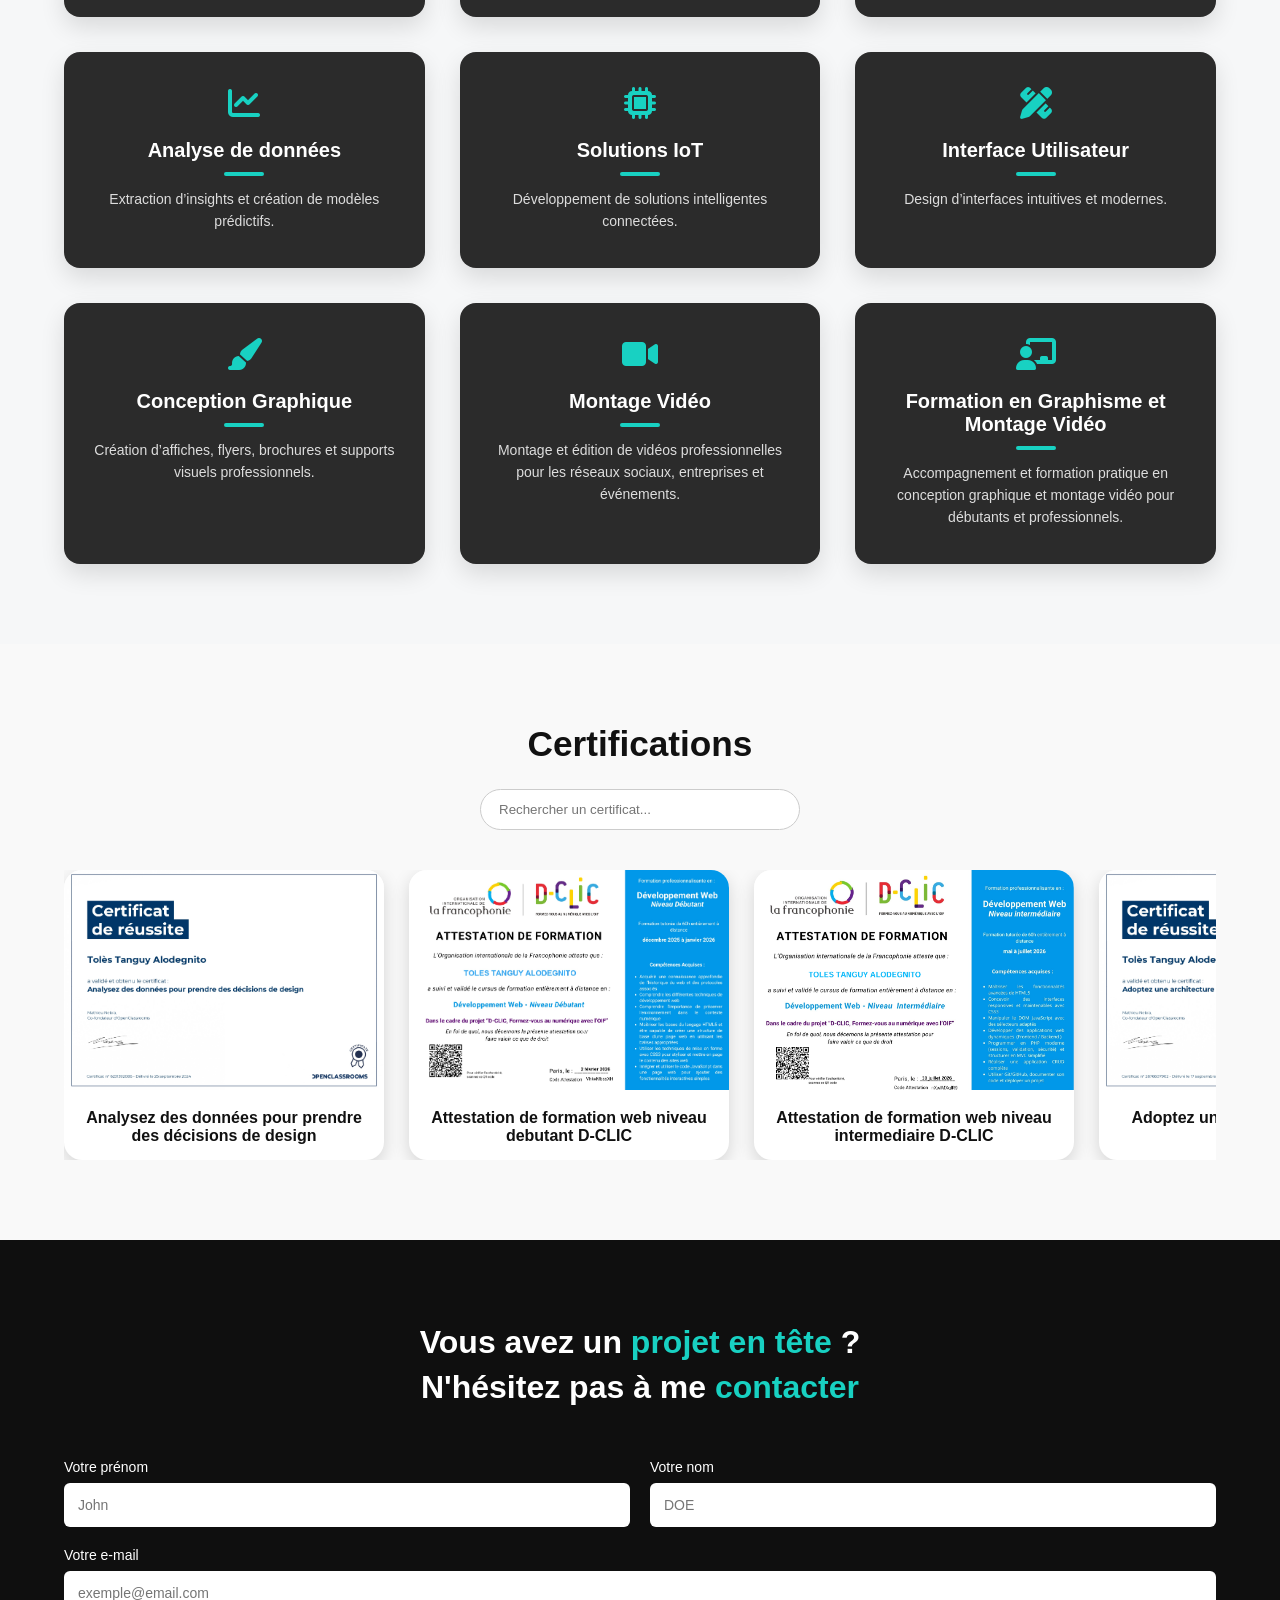
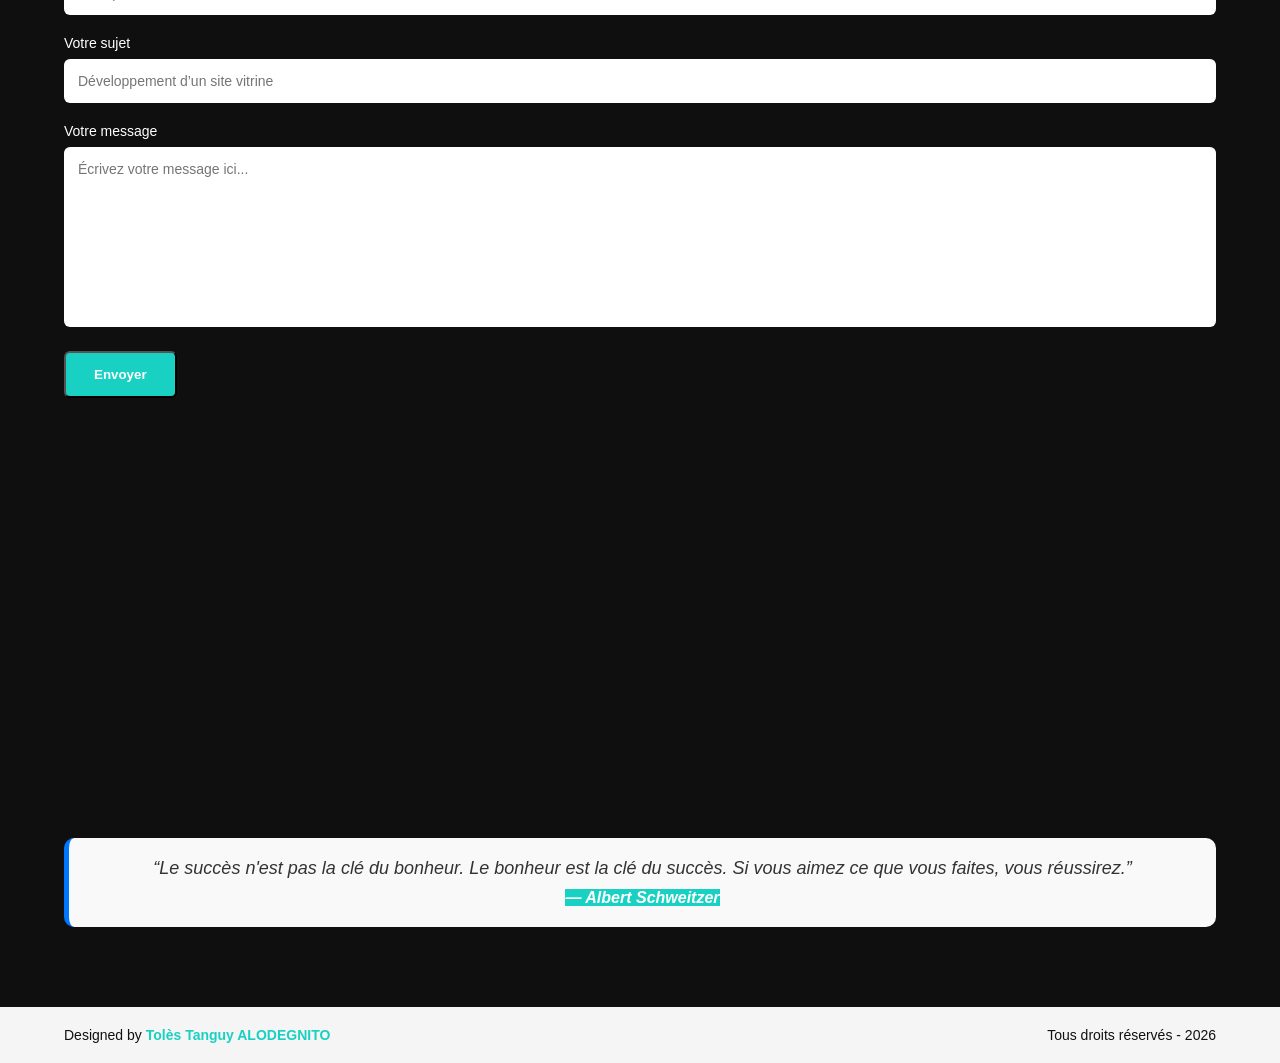
==== commit ed3e00c7: "Update index.html" ====
--- a/index.html
+++ b/index.html
@@ -5,7 +5,7 @@
     <meta name="viewport" content="width=device-width, initial-scale=1.0">
     <title>Portfolio de ALODEGNITO Tolès Tanguy | Accueil</title>
 	<!--<link rel="icon" type="image/png" href="profil.png">-->
-	<link rel="shortcut icon" href="images/favicon.png">
+	<link rel="shortcut icon" href="images/favicon.ico">
 	<link rel="stylesheet" href="https://cdnjs.cloudflare.com/ajax/libs/font-awesome/6.5.0/css/all.min.css">
 
     <!-- Fichier CSS -->
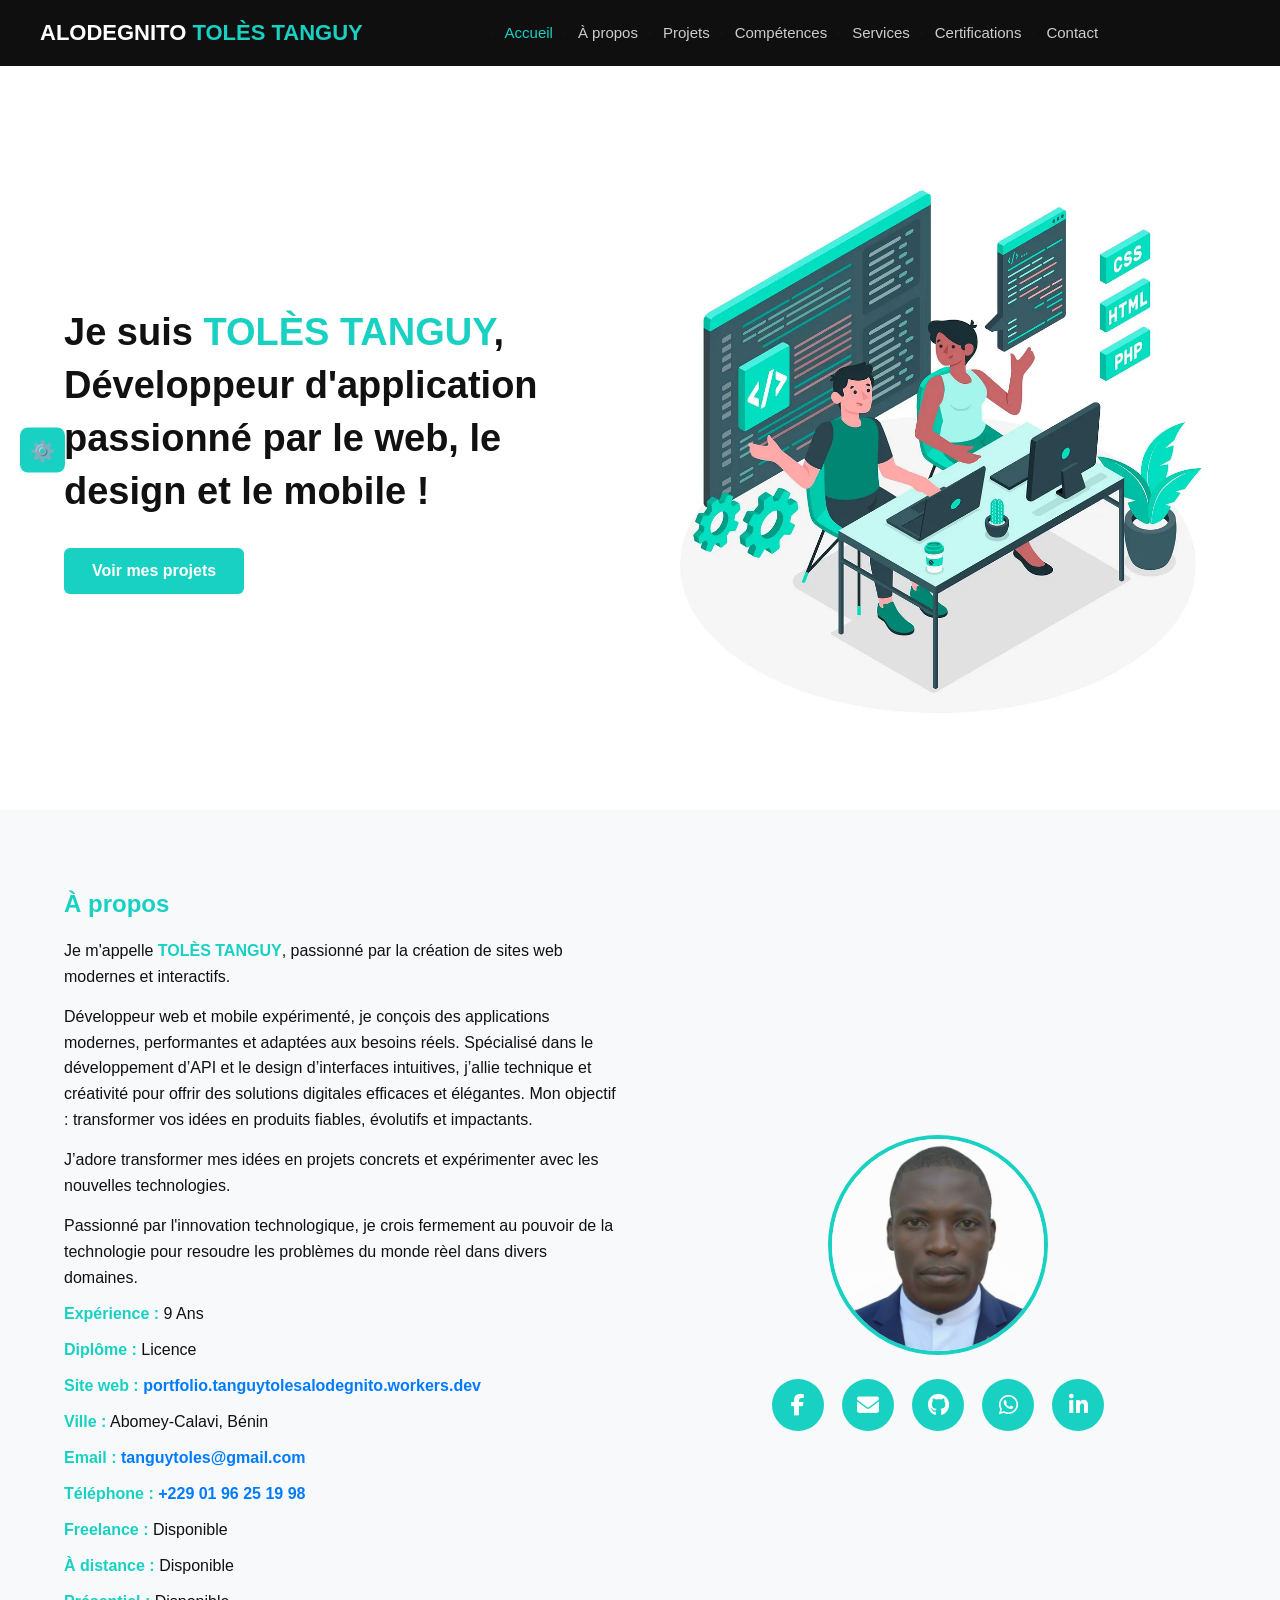
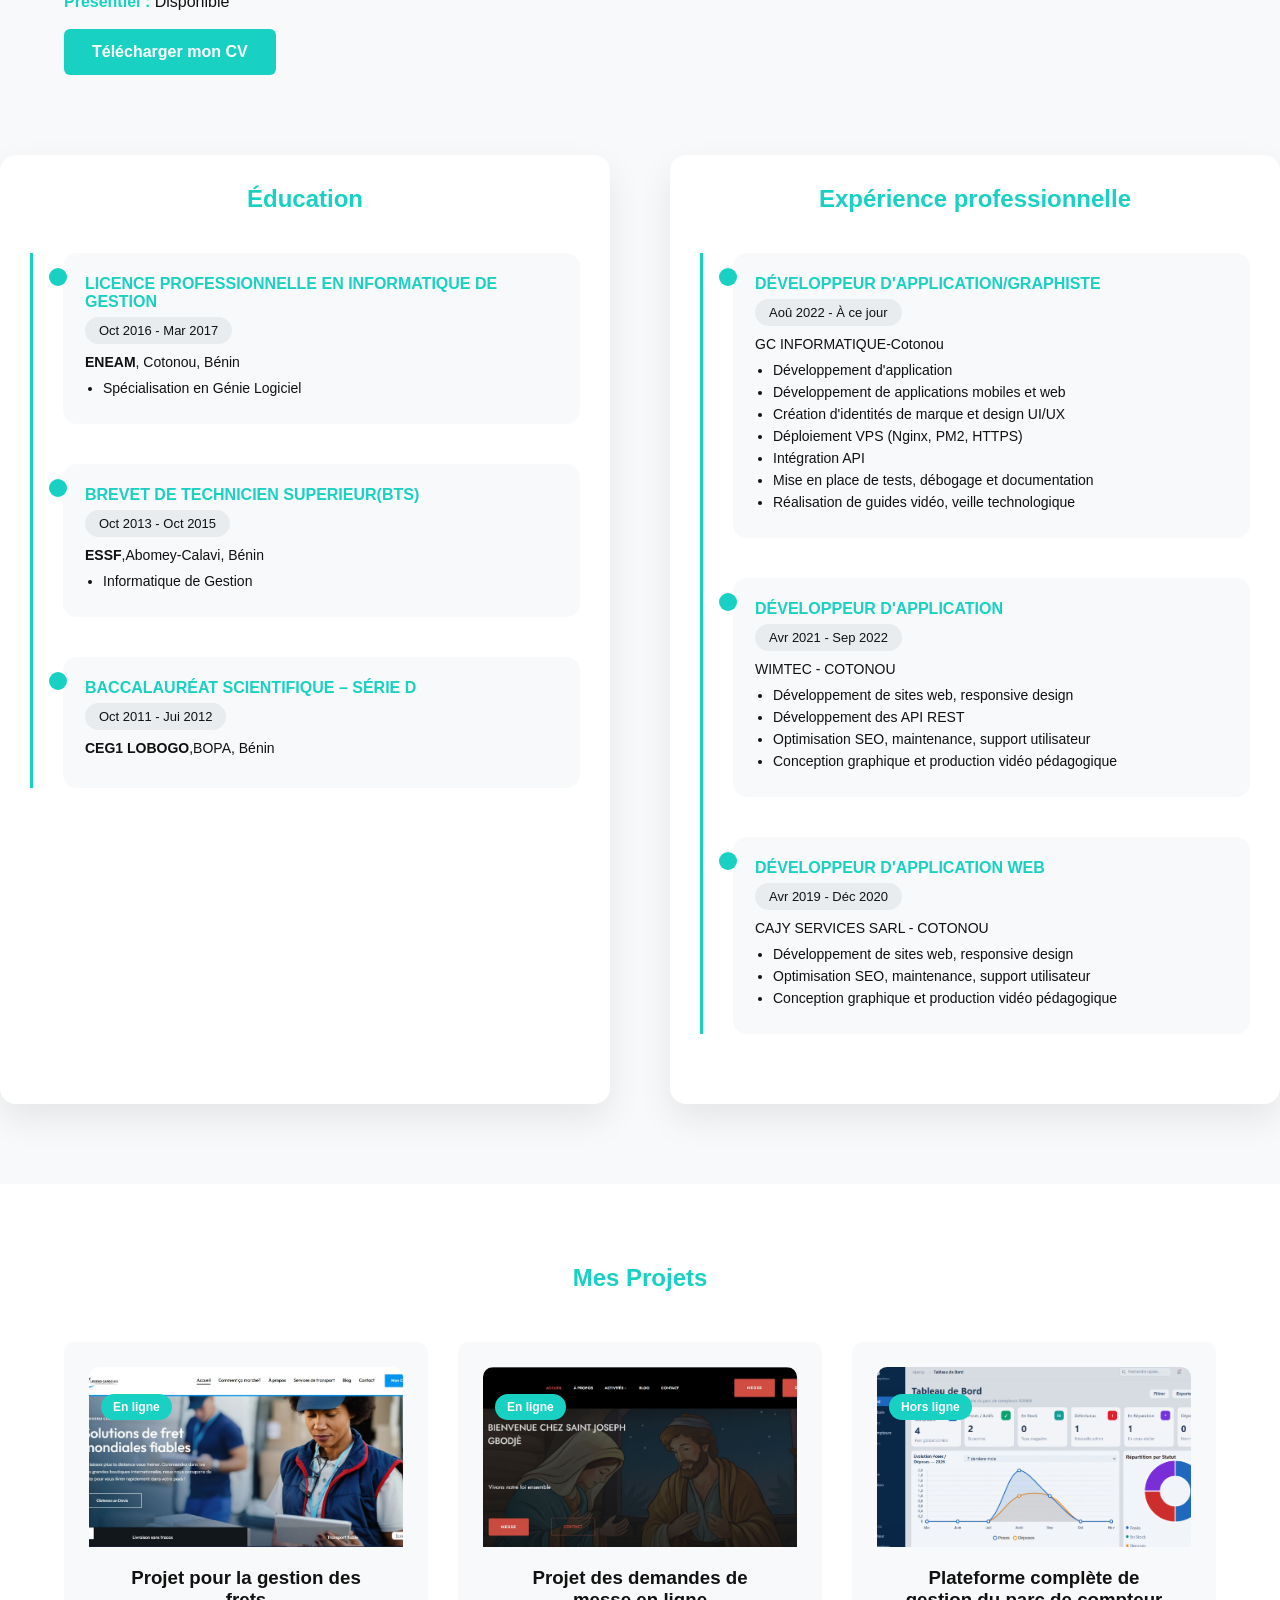
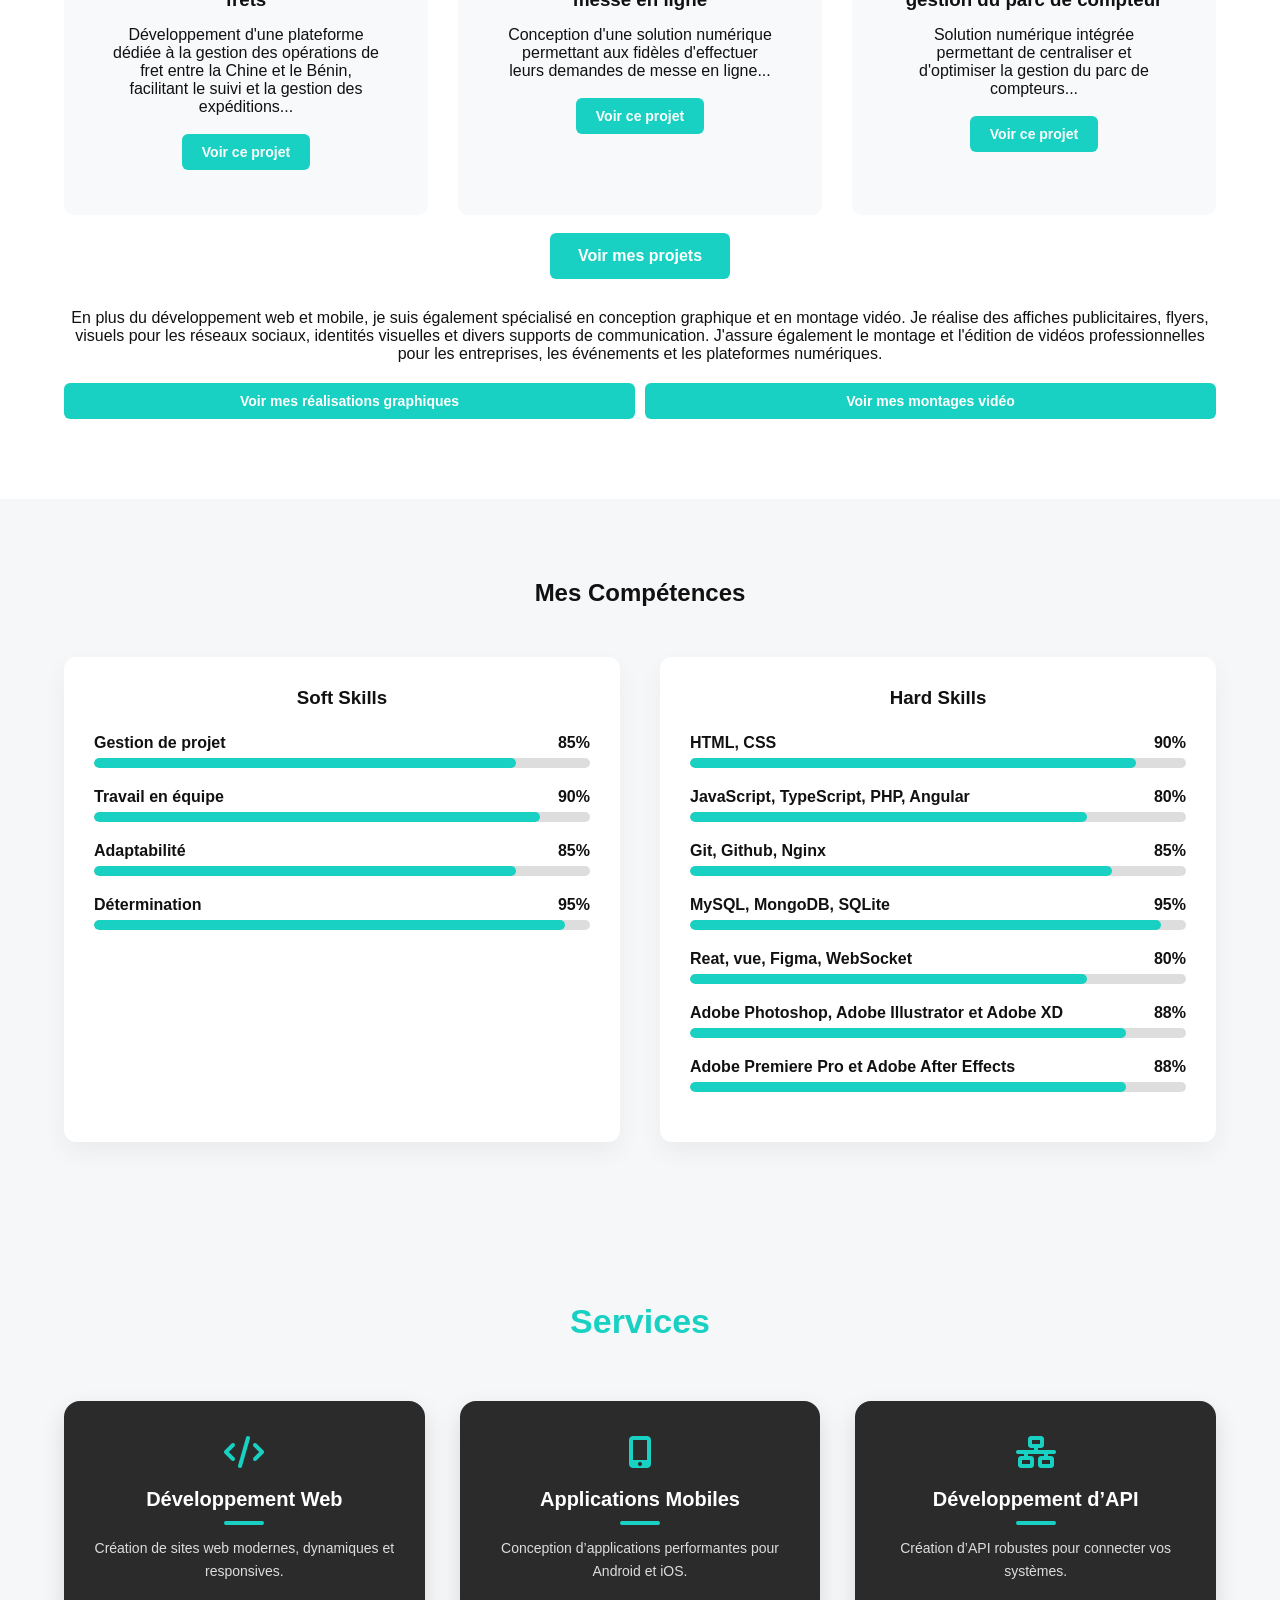
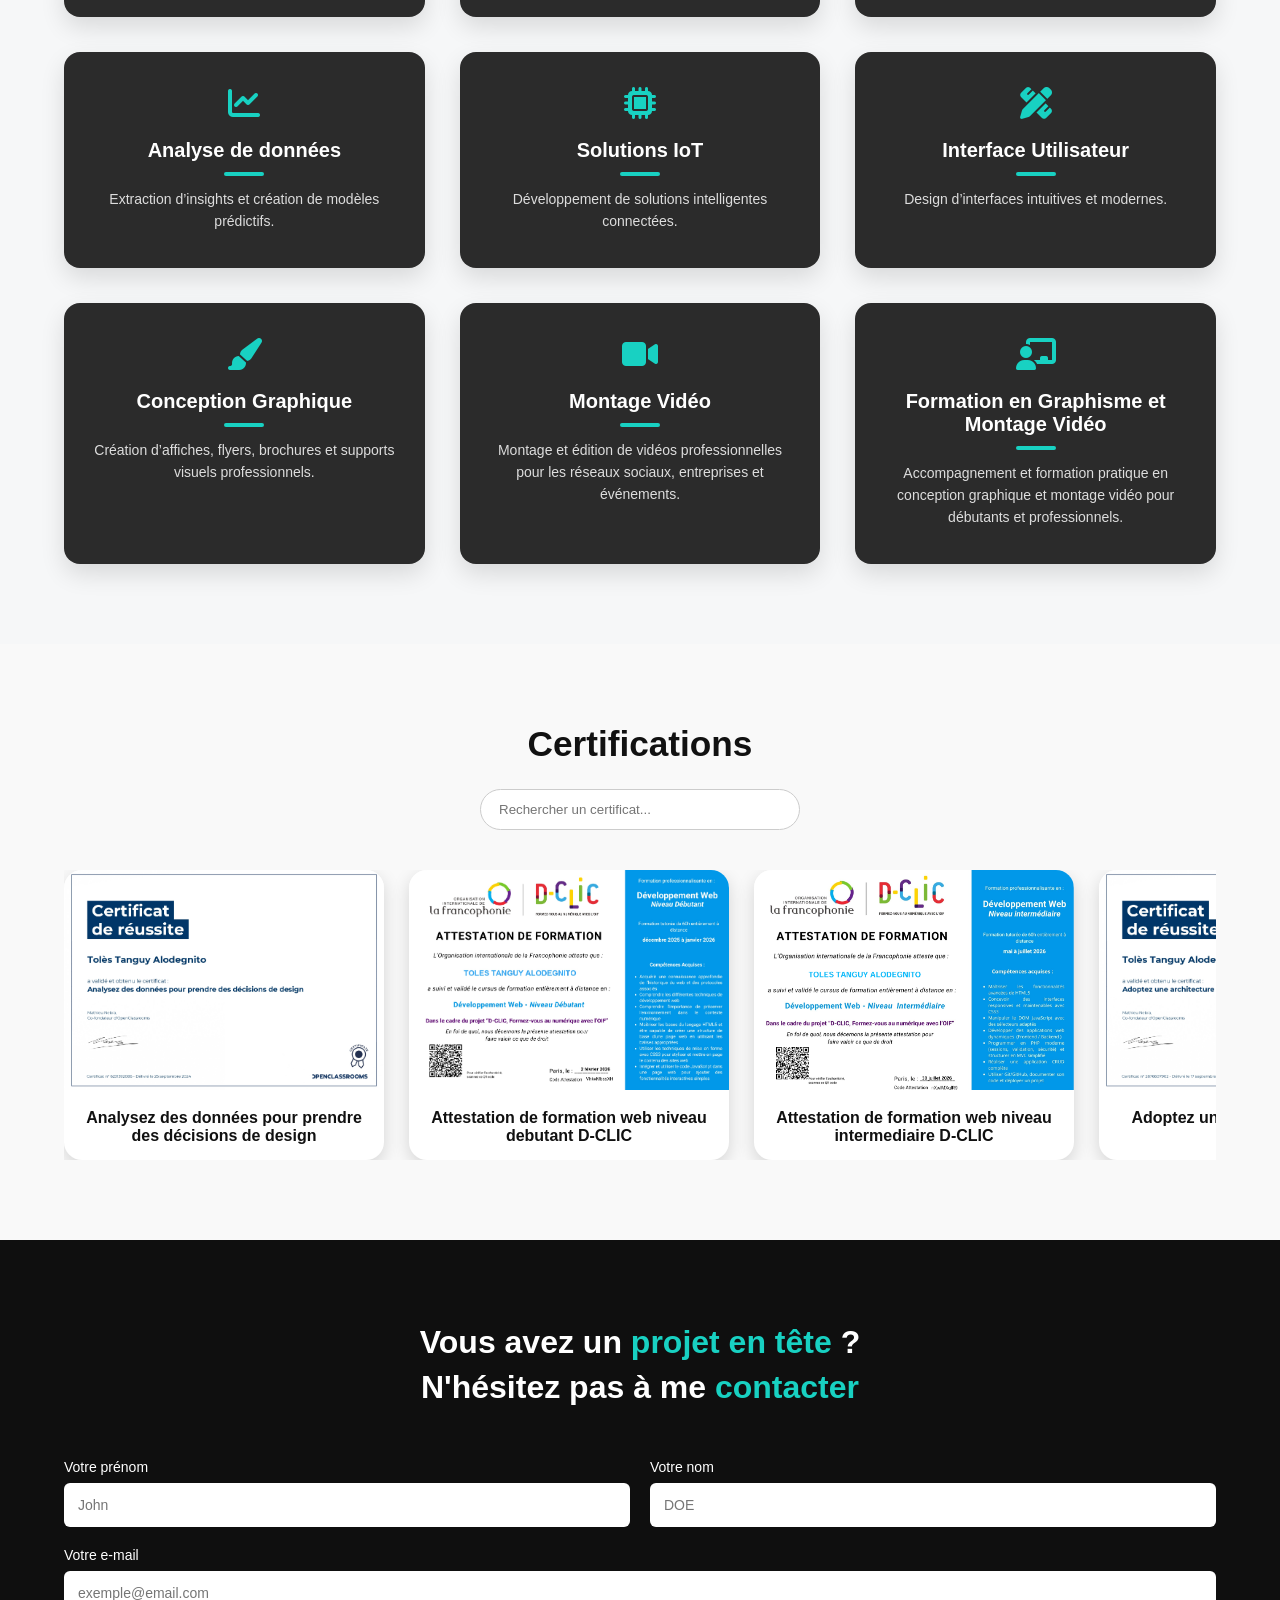
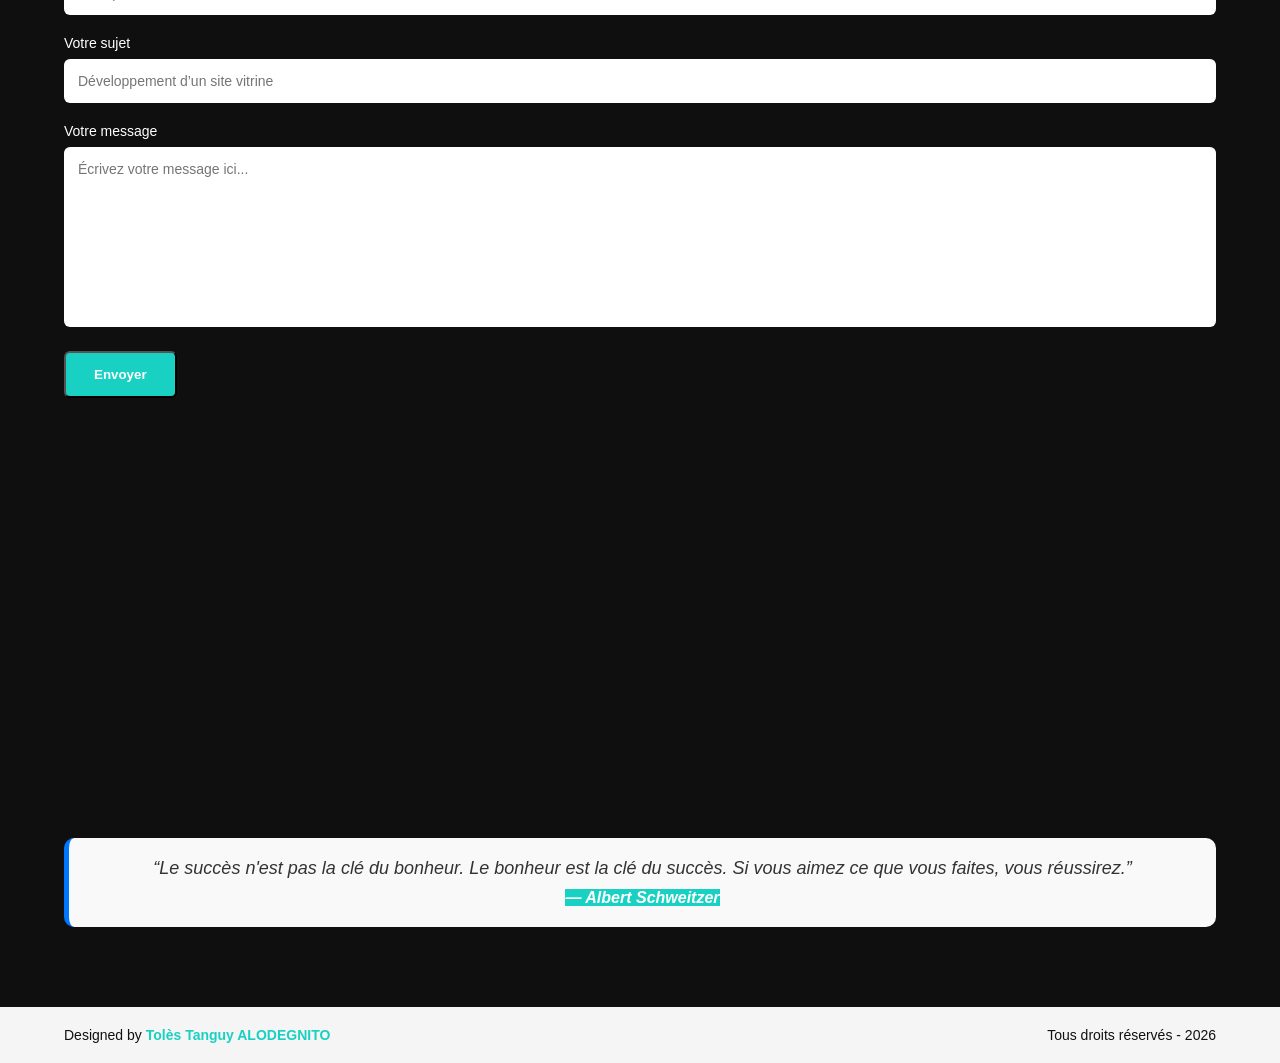
==== commit 991ef0b8: "Update index.html" ====
--- a/index.html
+++ b/index.html
@@ -5,7 +5,7 @@
     <meta name="viewport" content="width=device-width, initial-scale=1.0">
     <title>Portfolio de ALODEGNITO Tolès Tanguy | Accueil</title>
 	<!--<link rel="icon" type="image/png" href="profil.png">-->
-	<link rel="shortcut icon" href="images/favicon.ico">
+	<link rel="shortcut icon" href="images/favicon1.ico">
 	<link rel="stylesheet" href="https://cdnjs.cloudflare.com/ajax/libs/font-awesome/6.5.0/css/all.min.css">
 
     <!-- Fichier CSS -->
@@ -246,7 +246,7 @@
 				            <div class="timeline-item">
 				                <span class="timeline-dot"></span>
 				                <div class="timeline-card">
-				                    <h4>DÉVELOPPEUR WEB/GRAPHISTE</h4>
+				                    <h4>DÉVELOPPEUR D'APPLICATION/GRAPHISTE</h4>
 				                    <span class="timeline-date">Aoû 2022 - À ce jour</span>
 				                    <p>GC  INFORMATIQUE-Cotonou</p>
 				                    <ul>
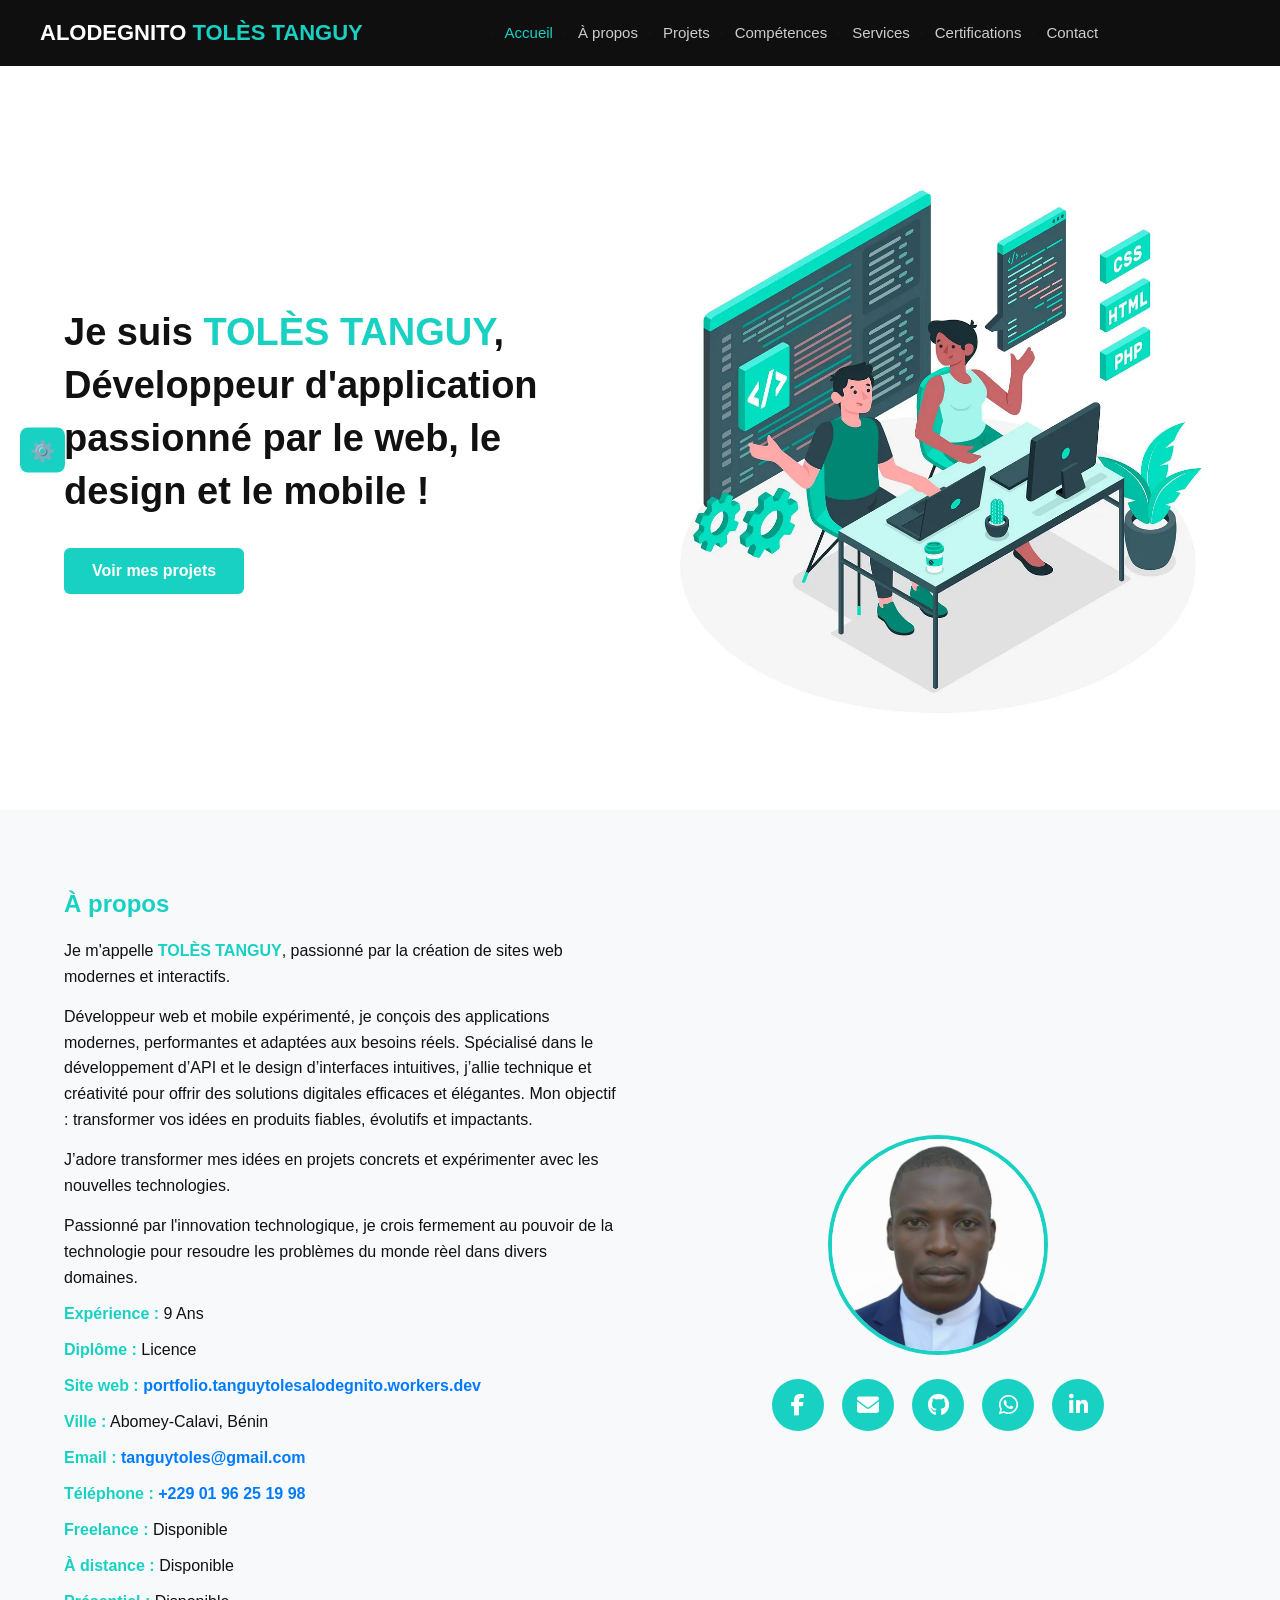
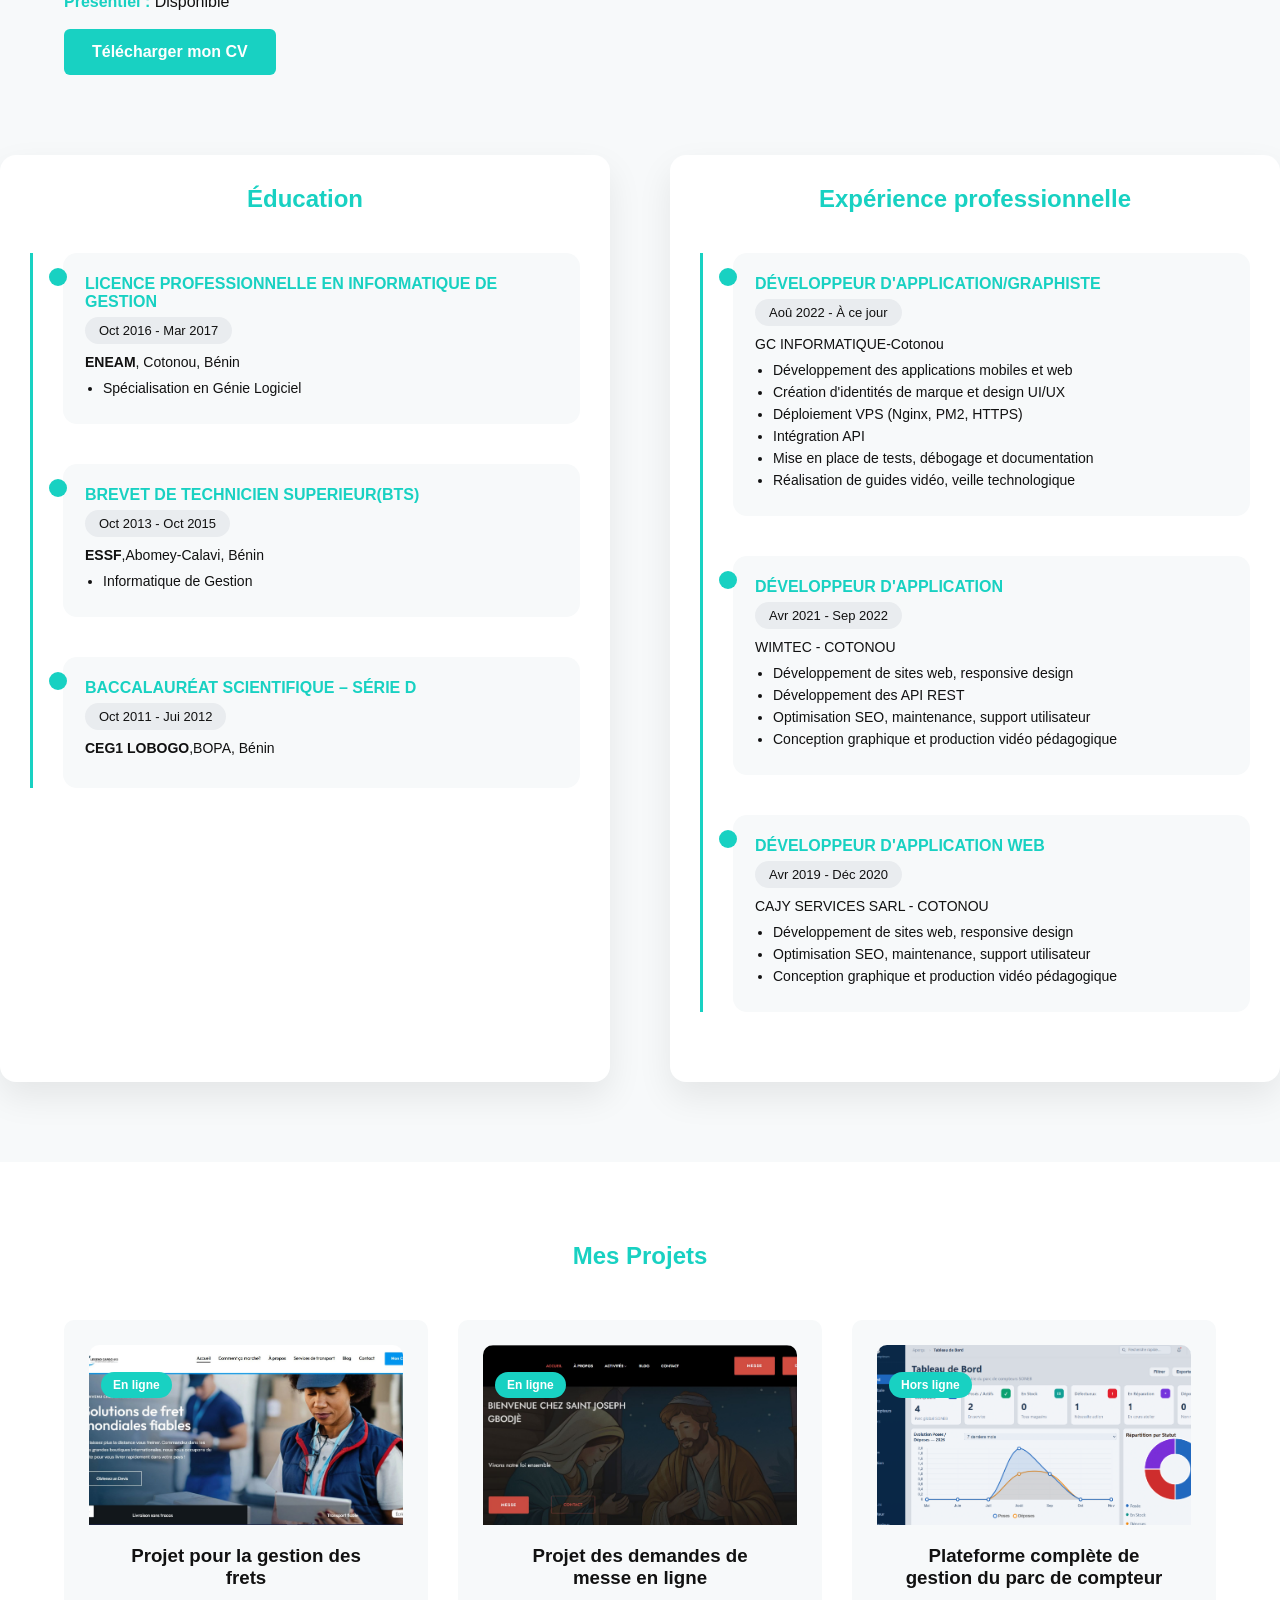
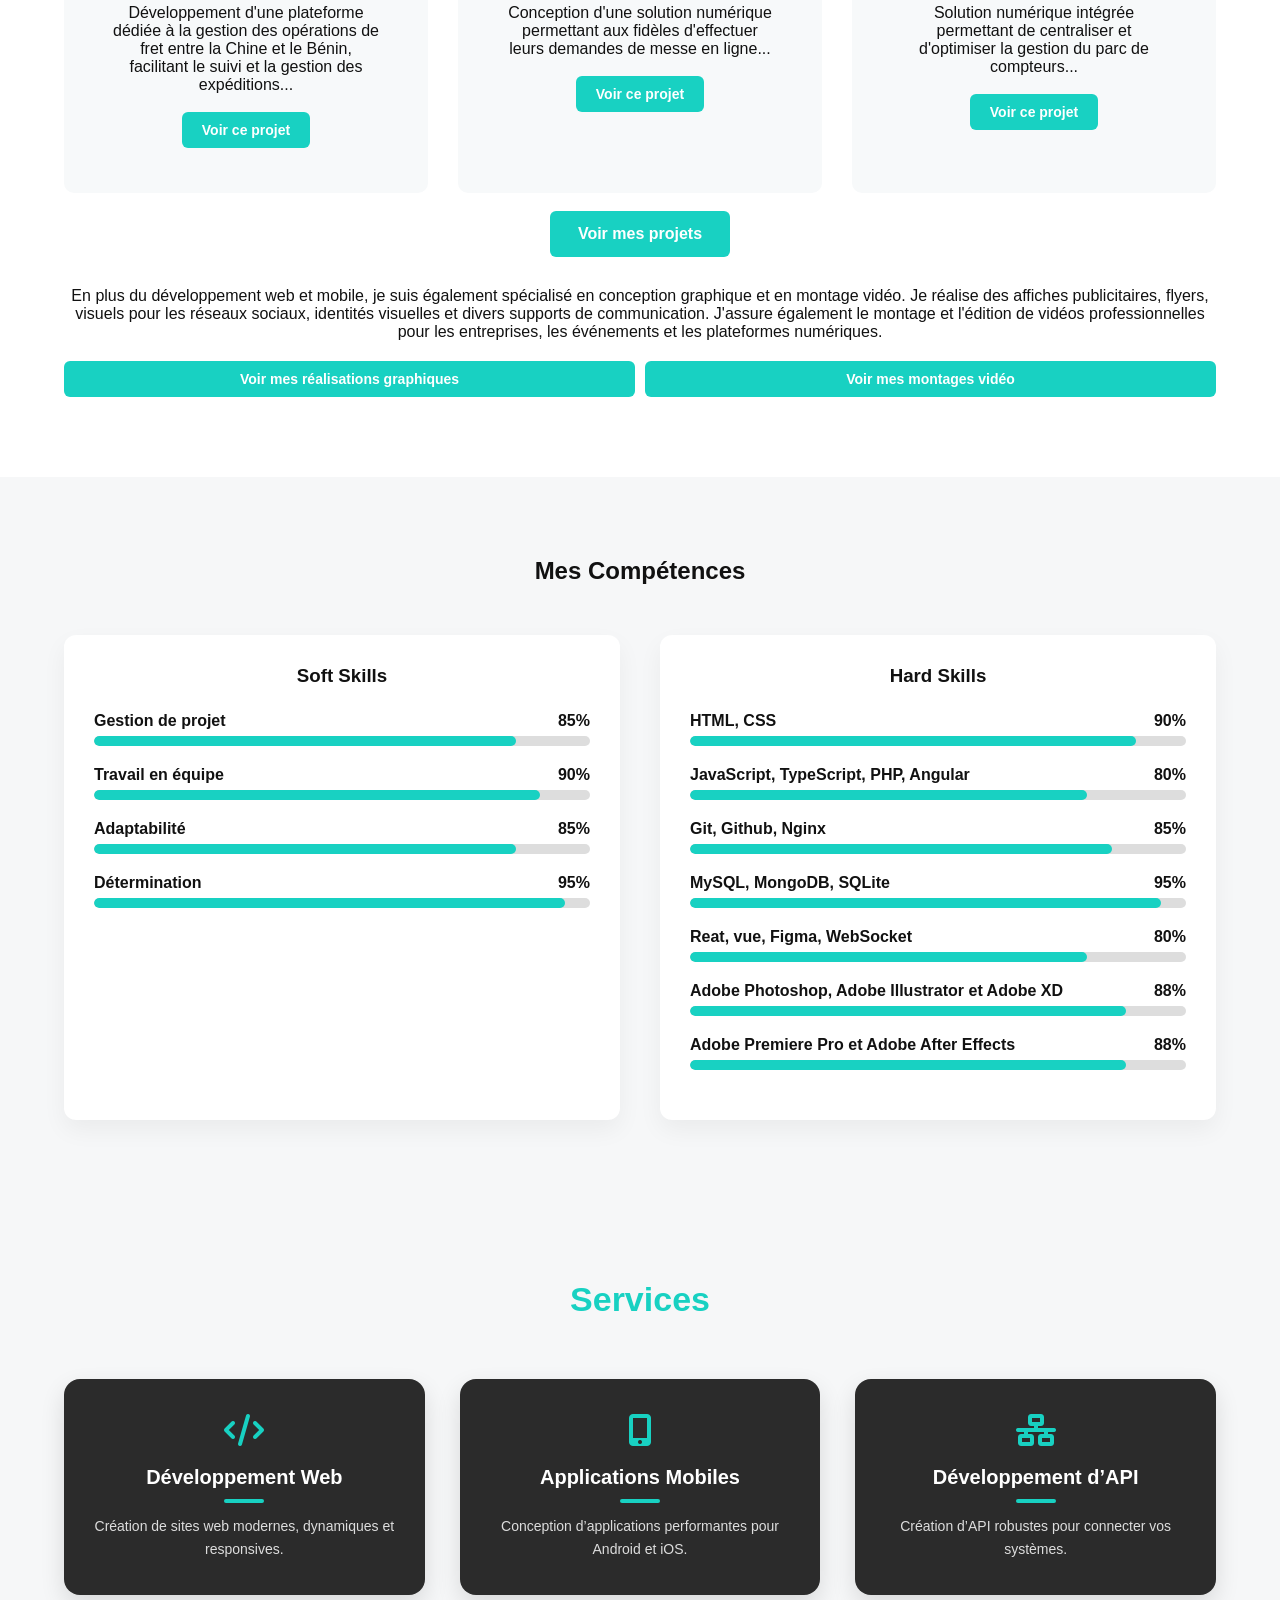
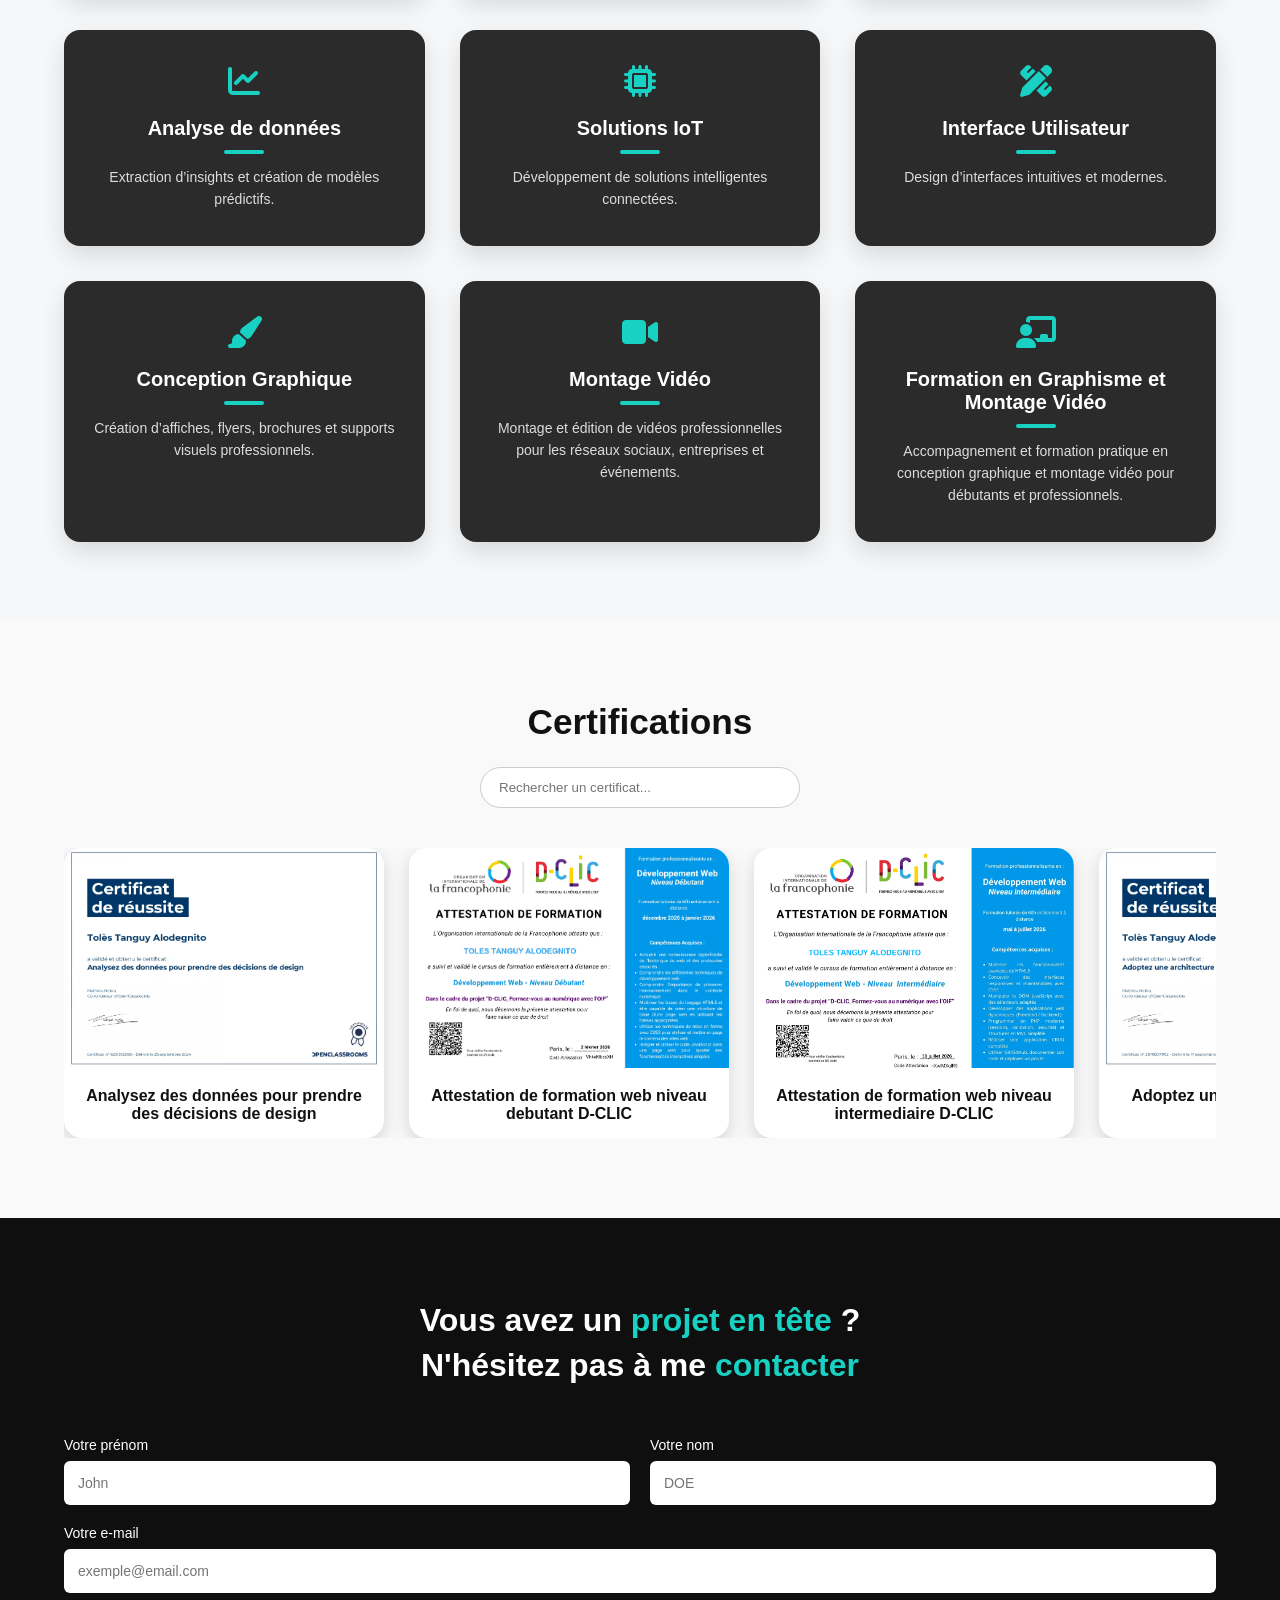
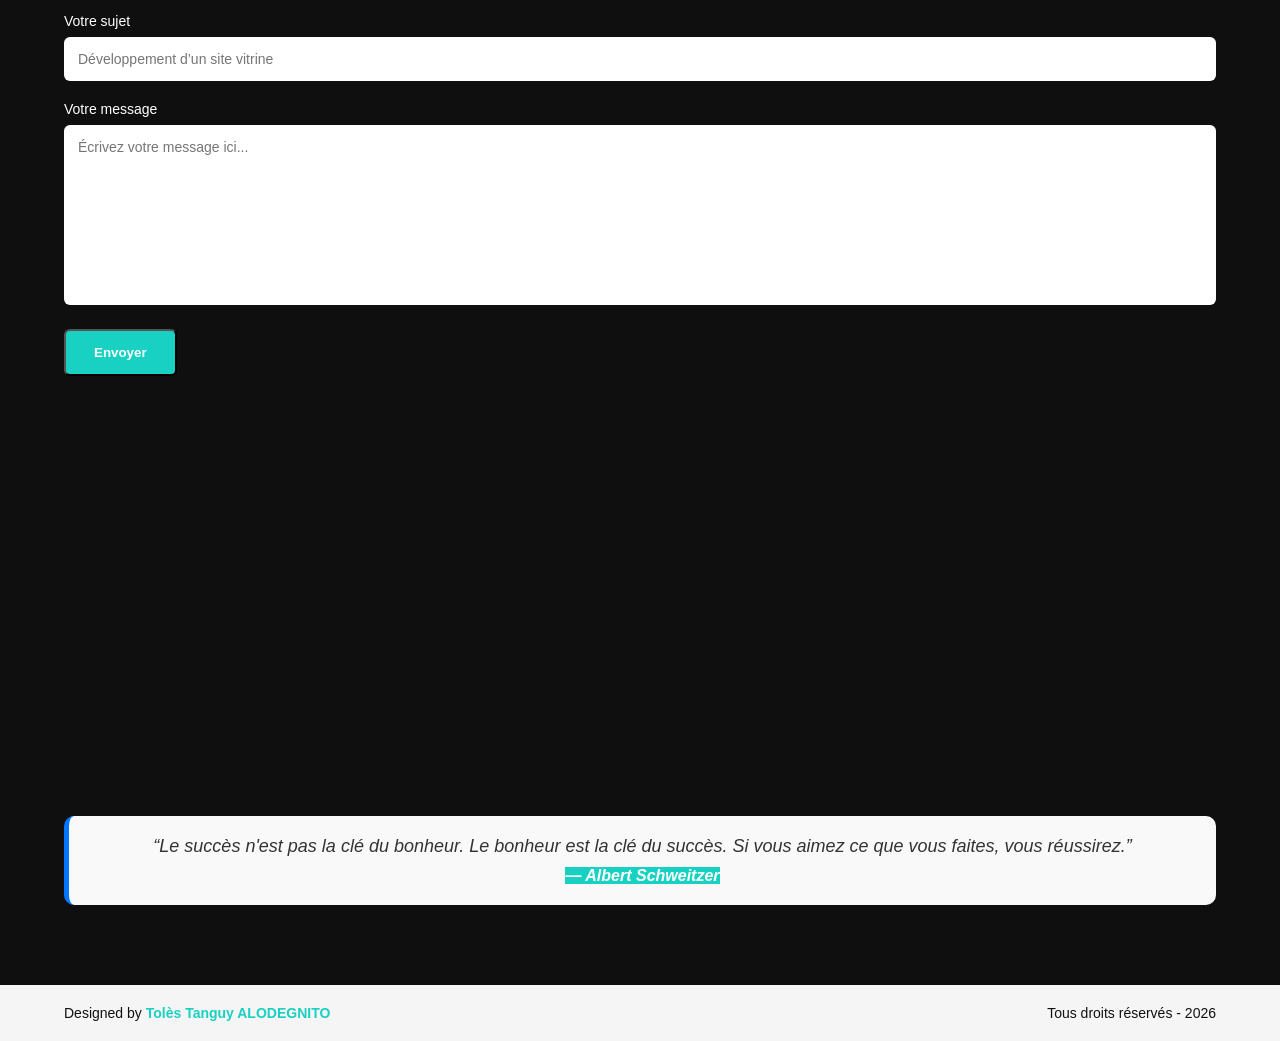
==== commit 200ac127: "Update index.html" ====
--- a/index.html
+++ b/index.html
@@ -250,8 +250,7 @@
 				                    <span class="timeline-date">Aoû 2022 - À ce jour</span>
 				                    <p>GC  INFORMATIQUE-Cotonou</p>
 				                    <ul>
-				                        <li>Développement d'application</li>
-										<li>Développement de applications mobiles et web</li>
+										<li>Développement des applications mobiles et web</li>
 				                        <li>Création d'identités de marque et design UI/UX</li>
 				                        <li>Déploiement VPS (Nginx, PM2, HTTPS)</li>
 										<li>Intégration API</li>
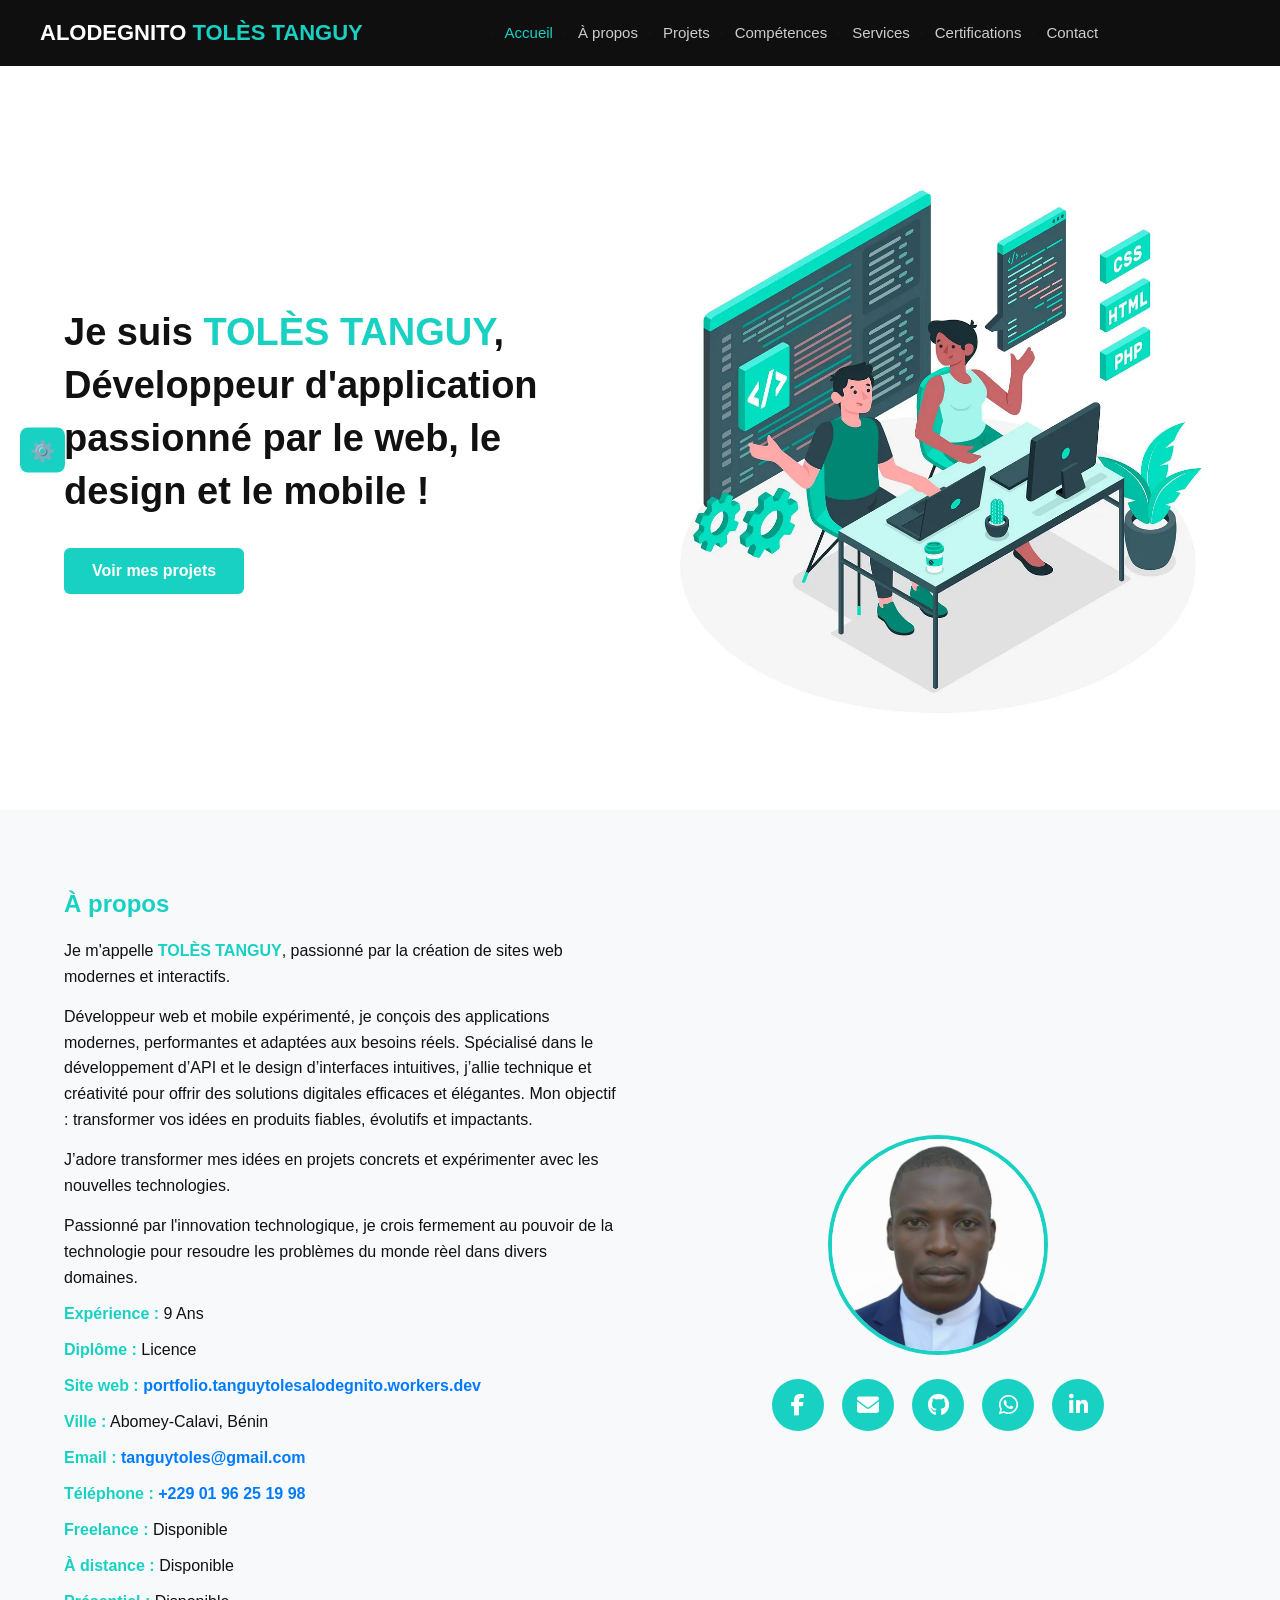
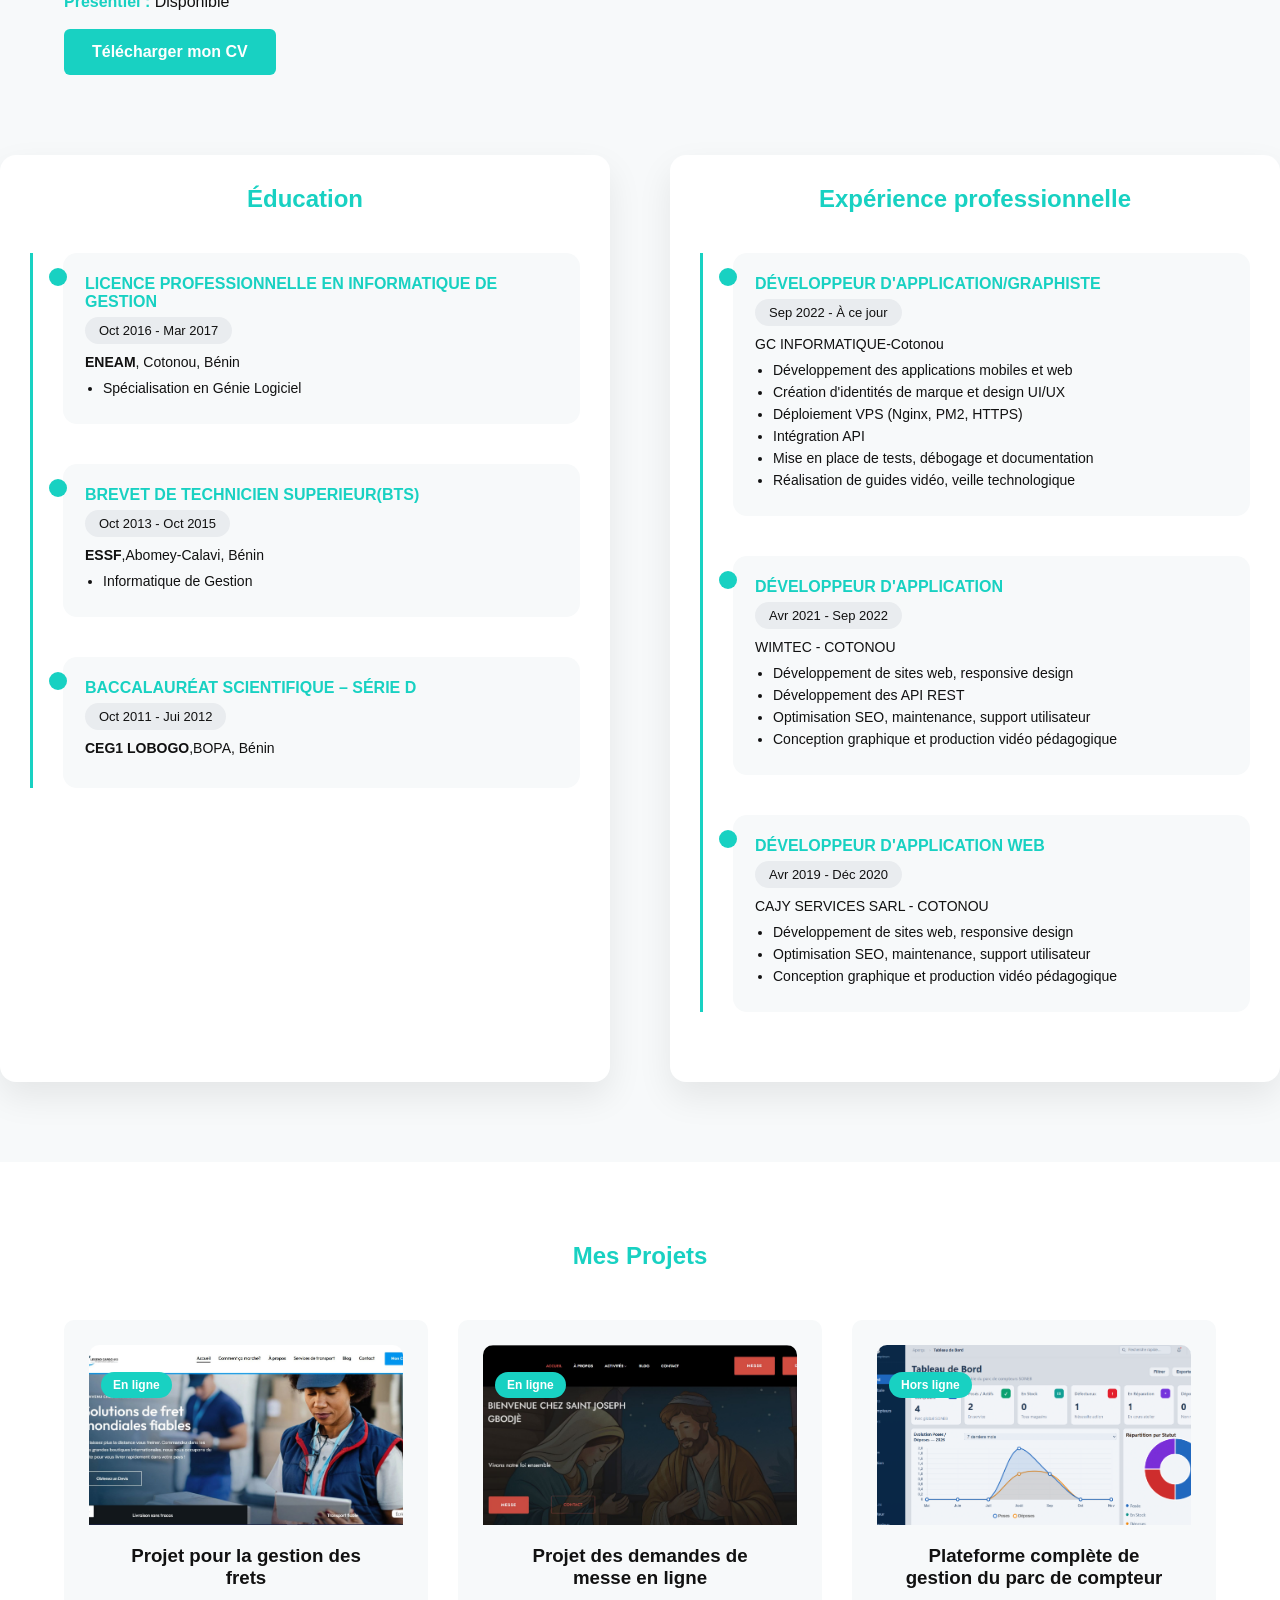
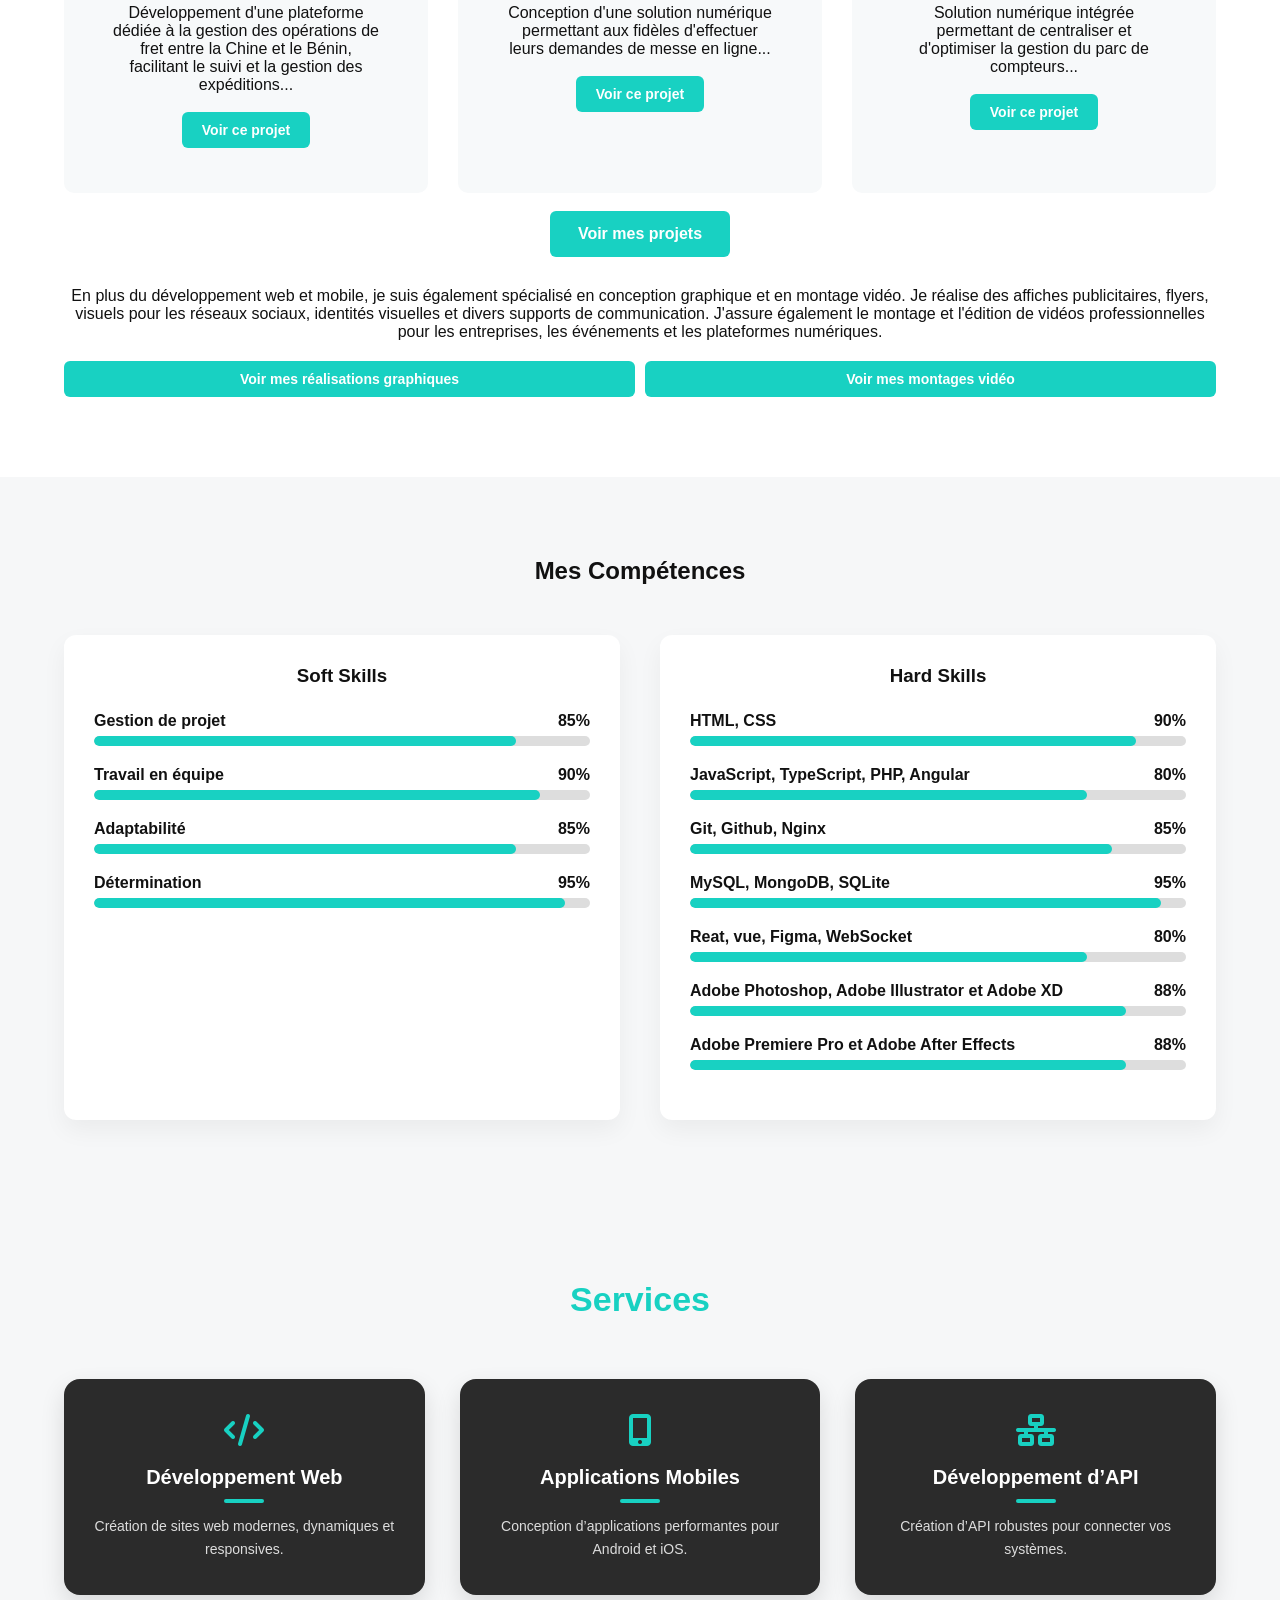
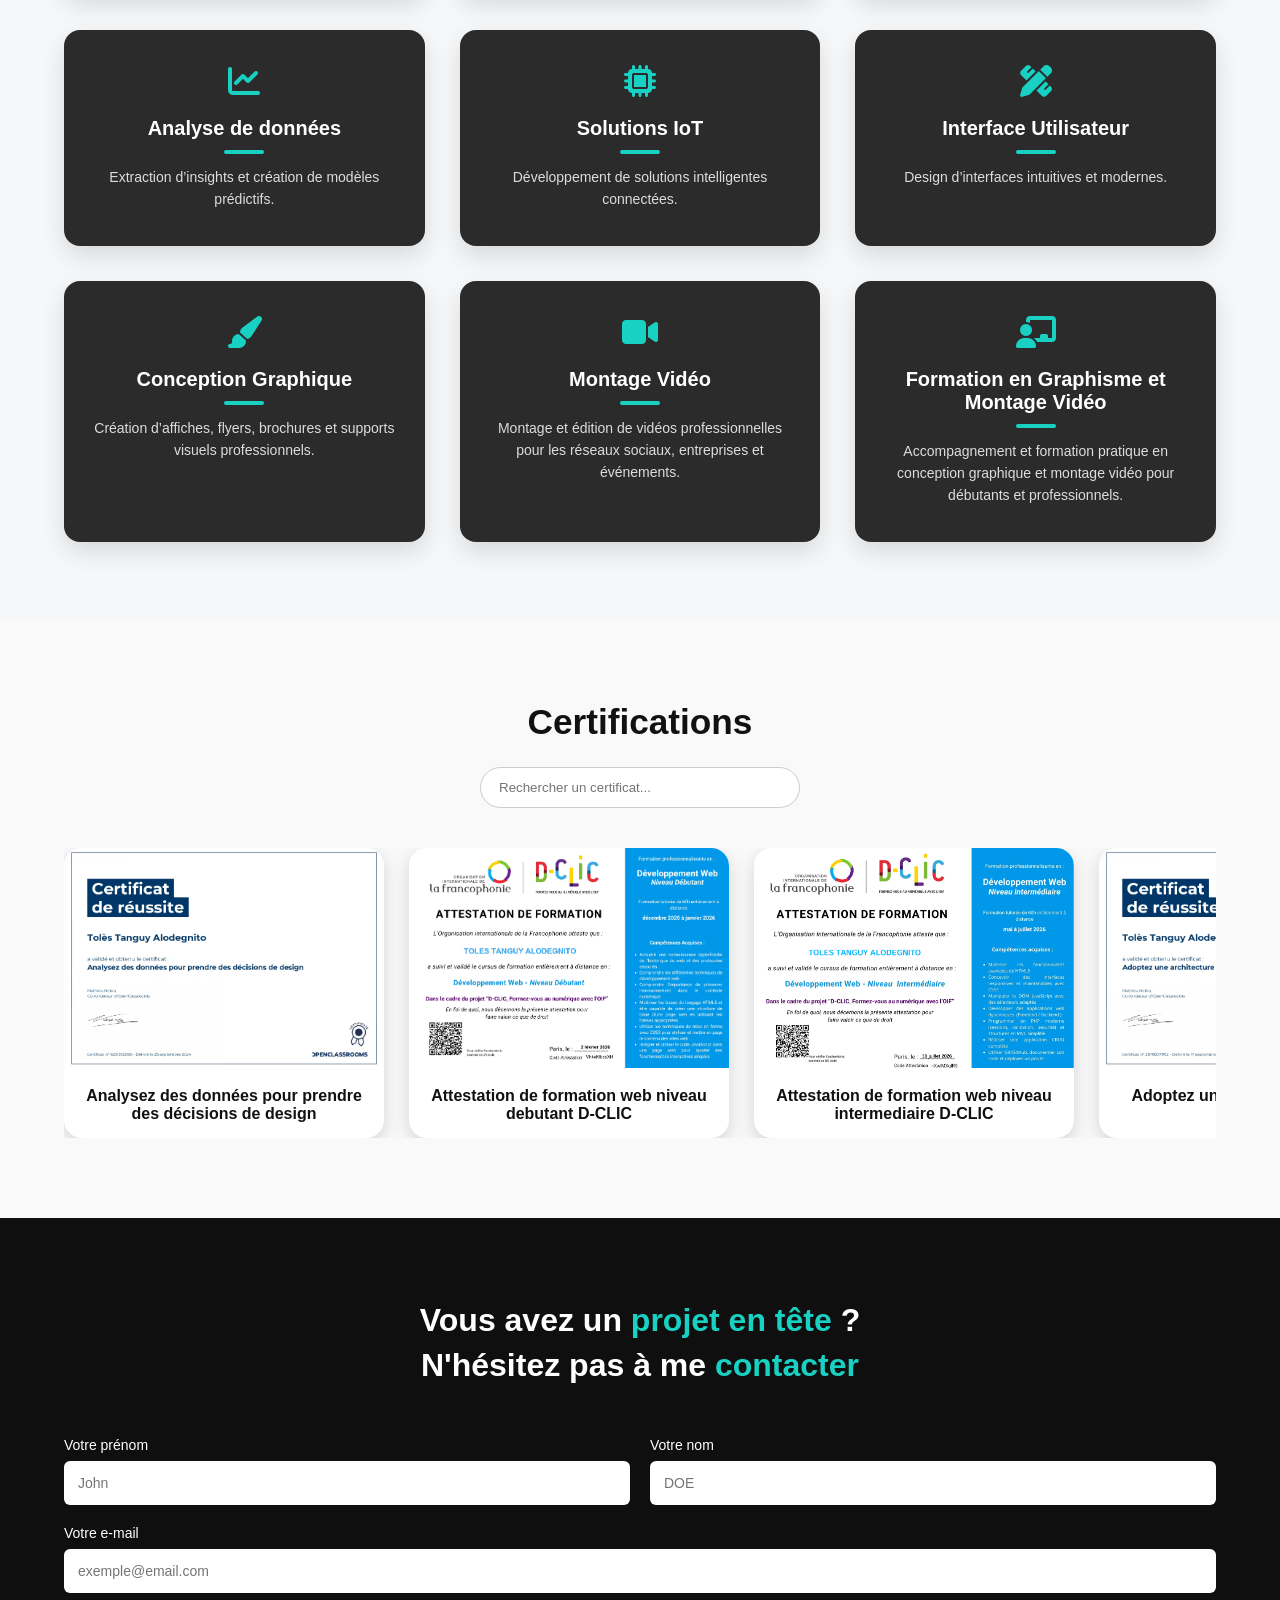
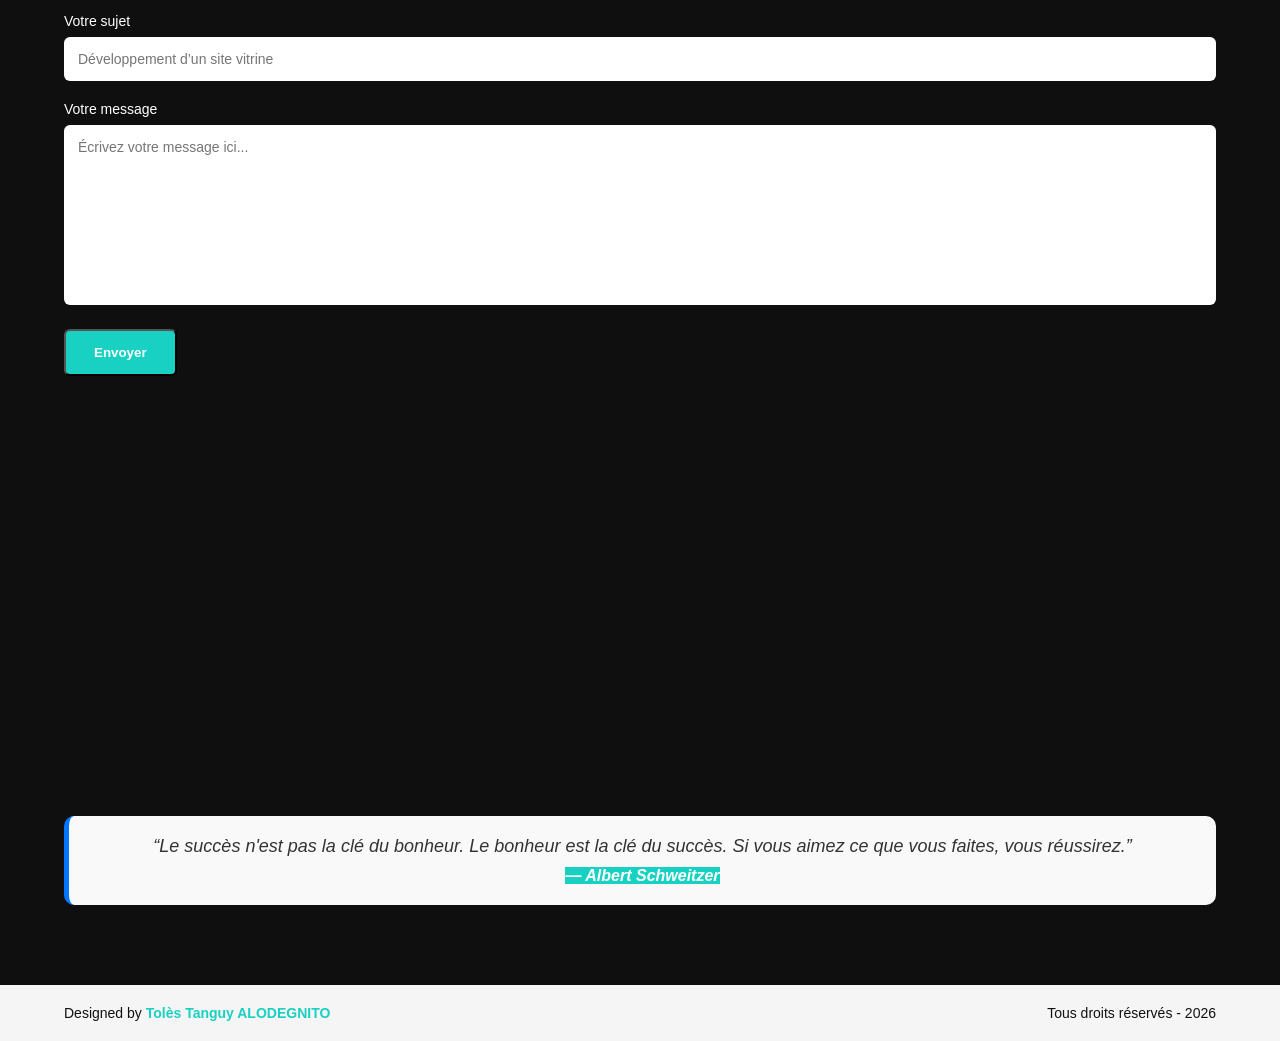
==== commit 10bedc62: "Update index.html" ====
--- a/index.html
+++ b/index.html
@@ -247,7 +247,7 @@
 				                <span class="timeline-dot"></span>
 				                <div class="timeline-card">
 				                    <h4>DÉVELOPPEUR D'APPLICATION/GRAPHISTE</h4>
-				                    <span class="timeline-date">Aoû 2022 - À ce jour</span>
+				                    <span class="timeline-date">Sep 2022 - À ce jour</span>
 				                    <p>GC  INFORMATIQUE-Cotonou</p>
 				                    <ul>
 										<li>Développement des applications mobiles et web</li>
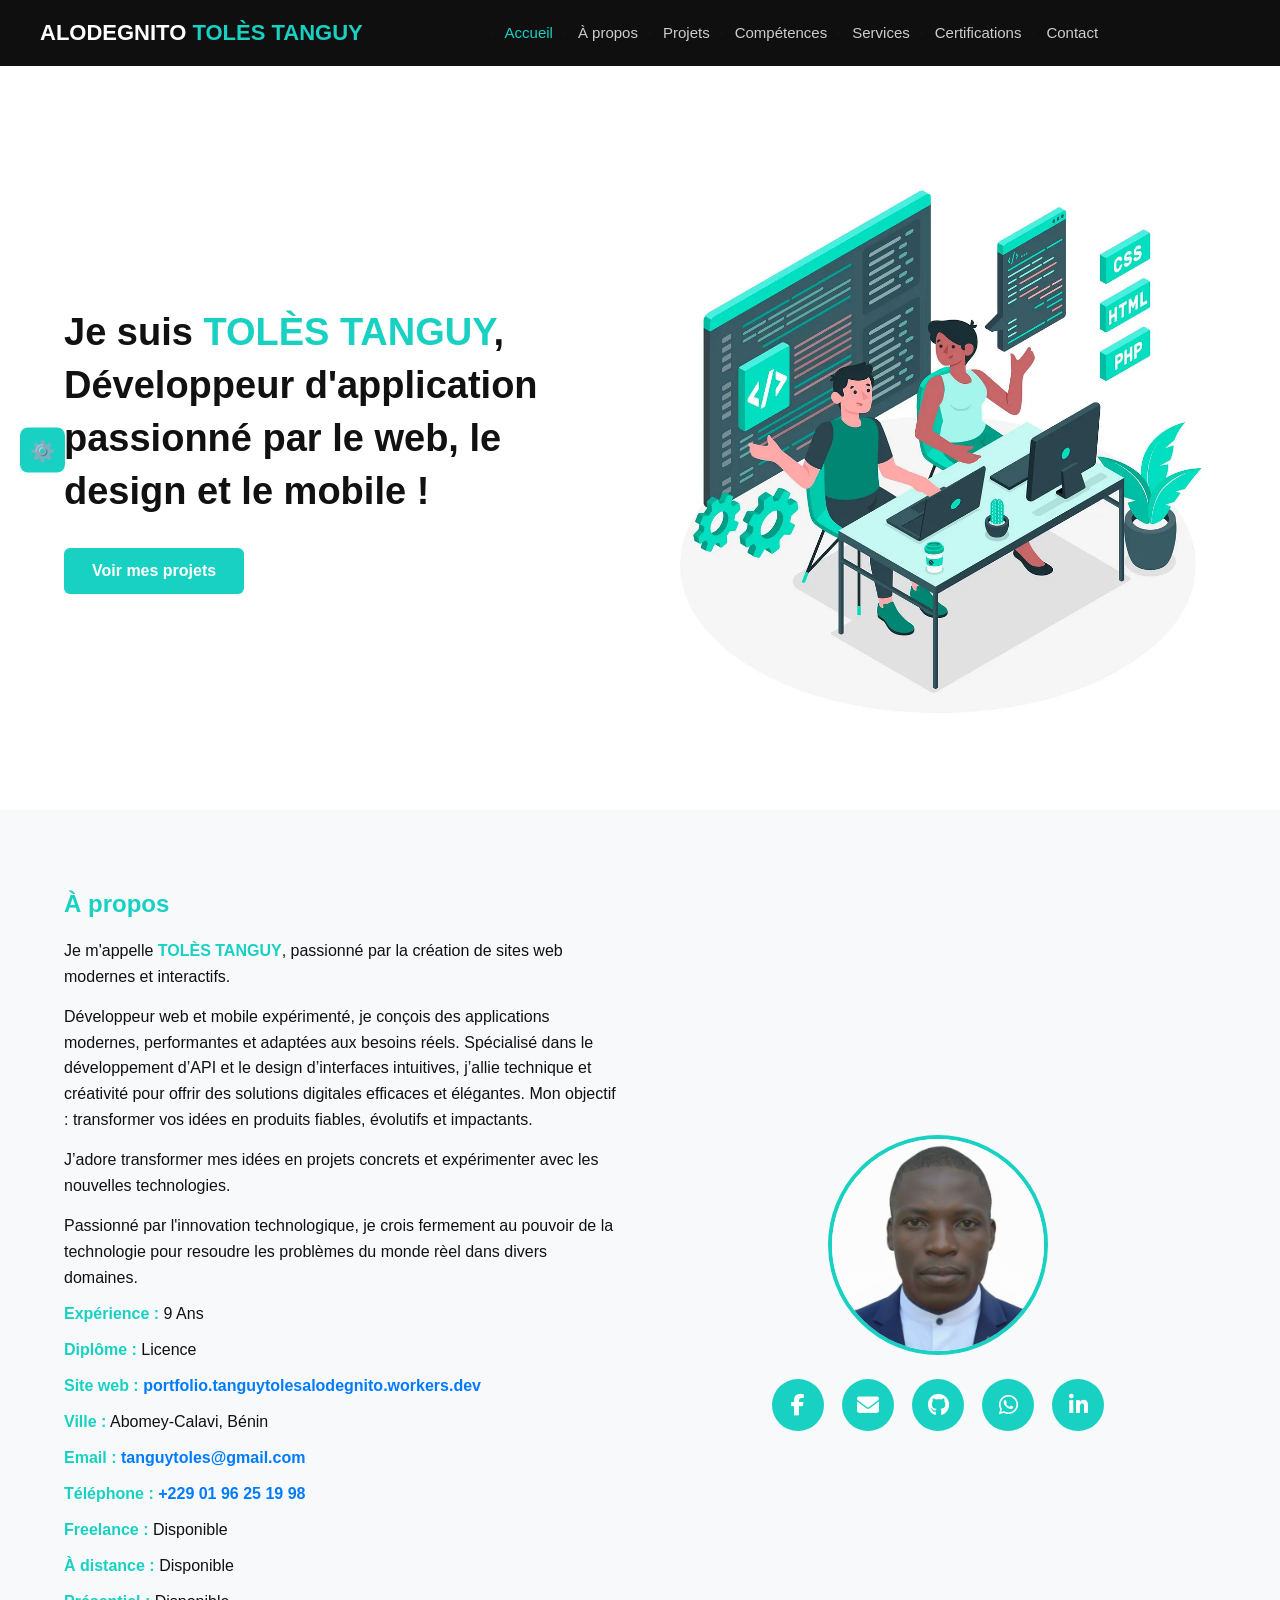
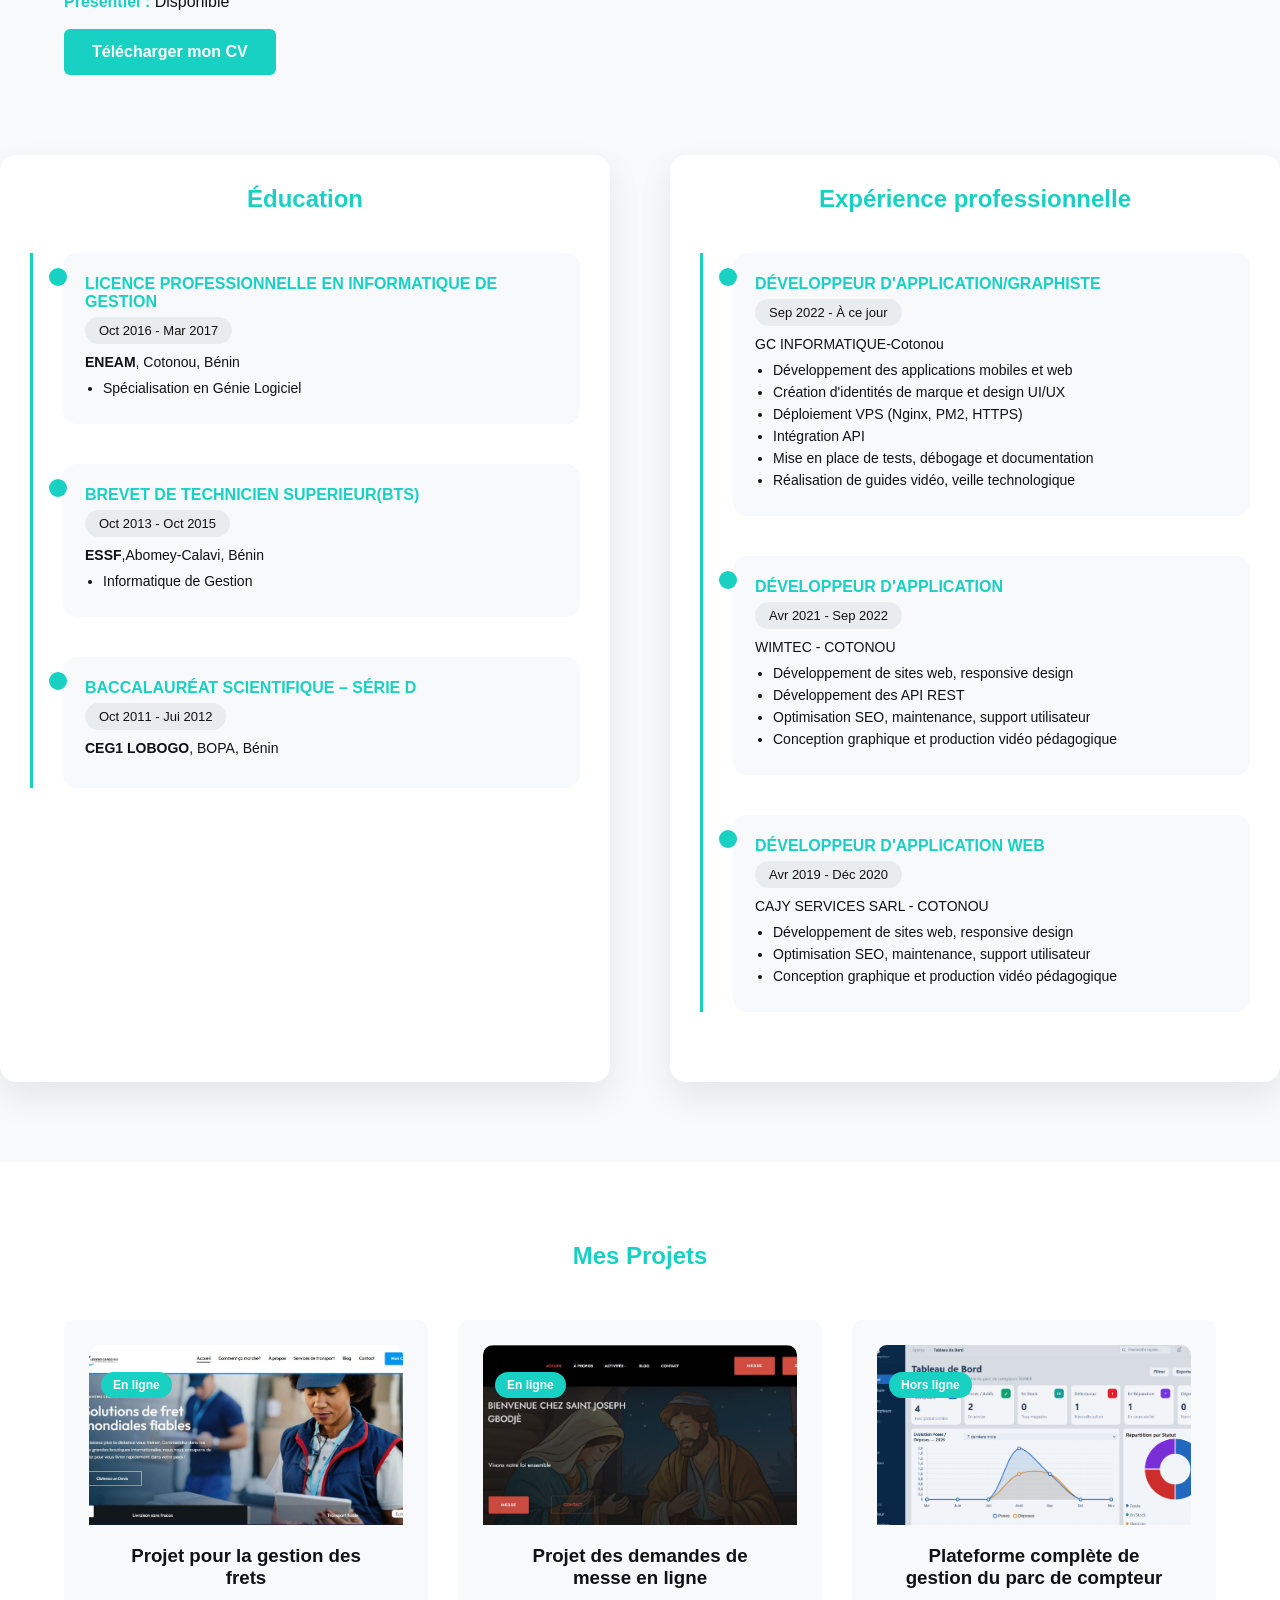
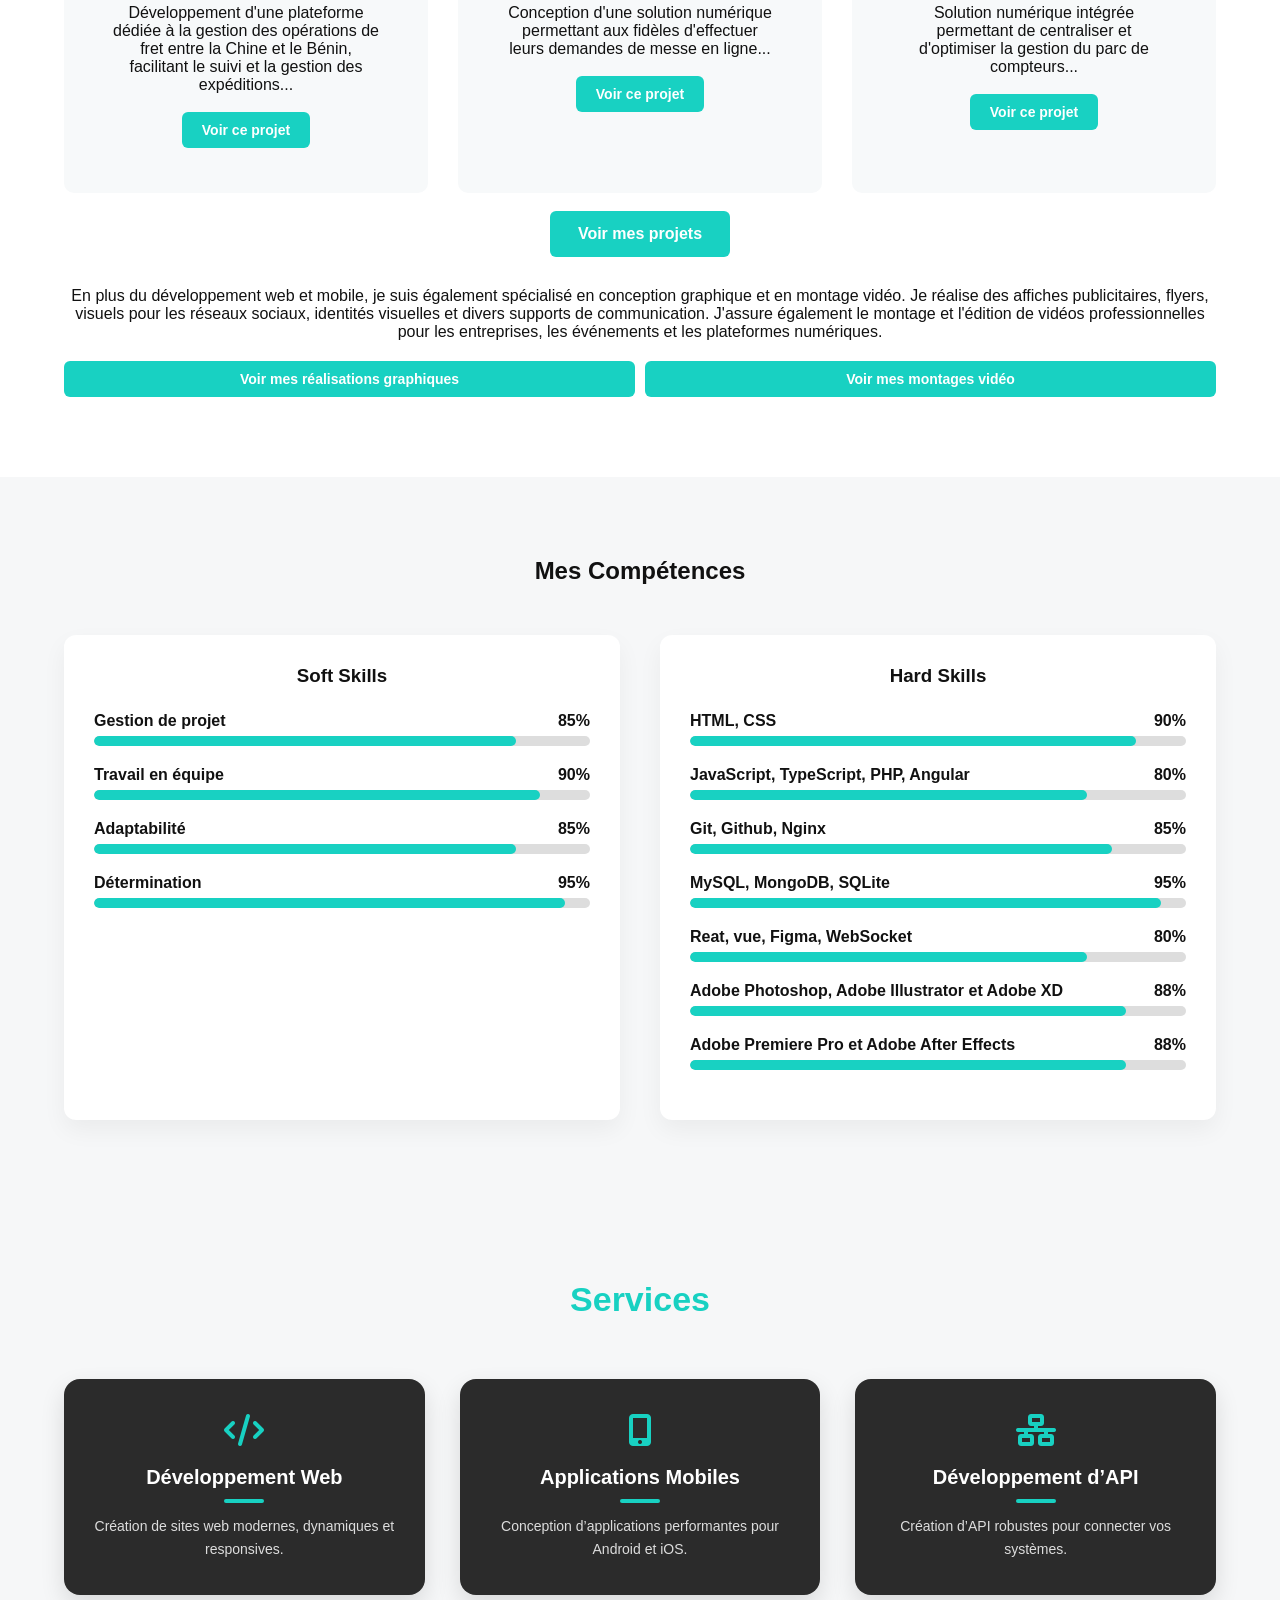
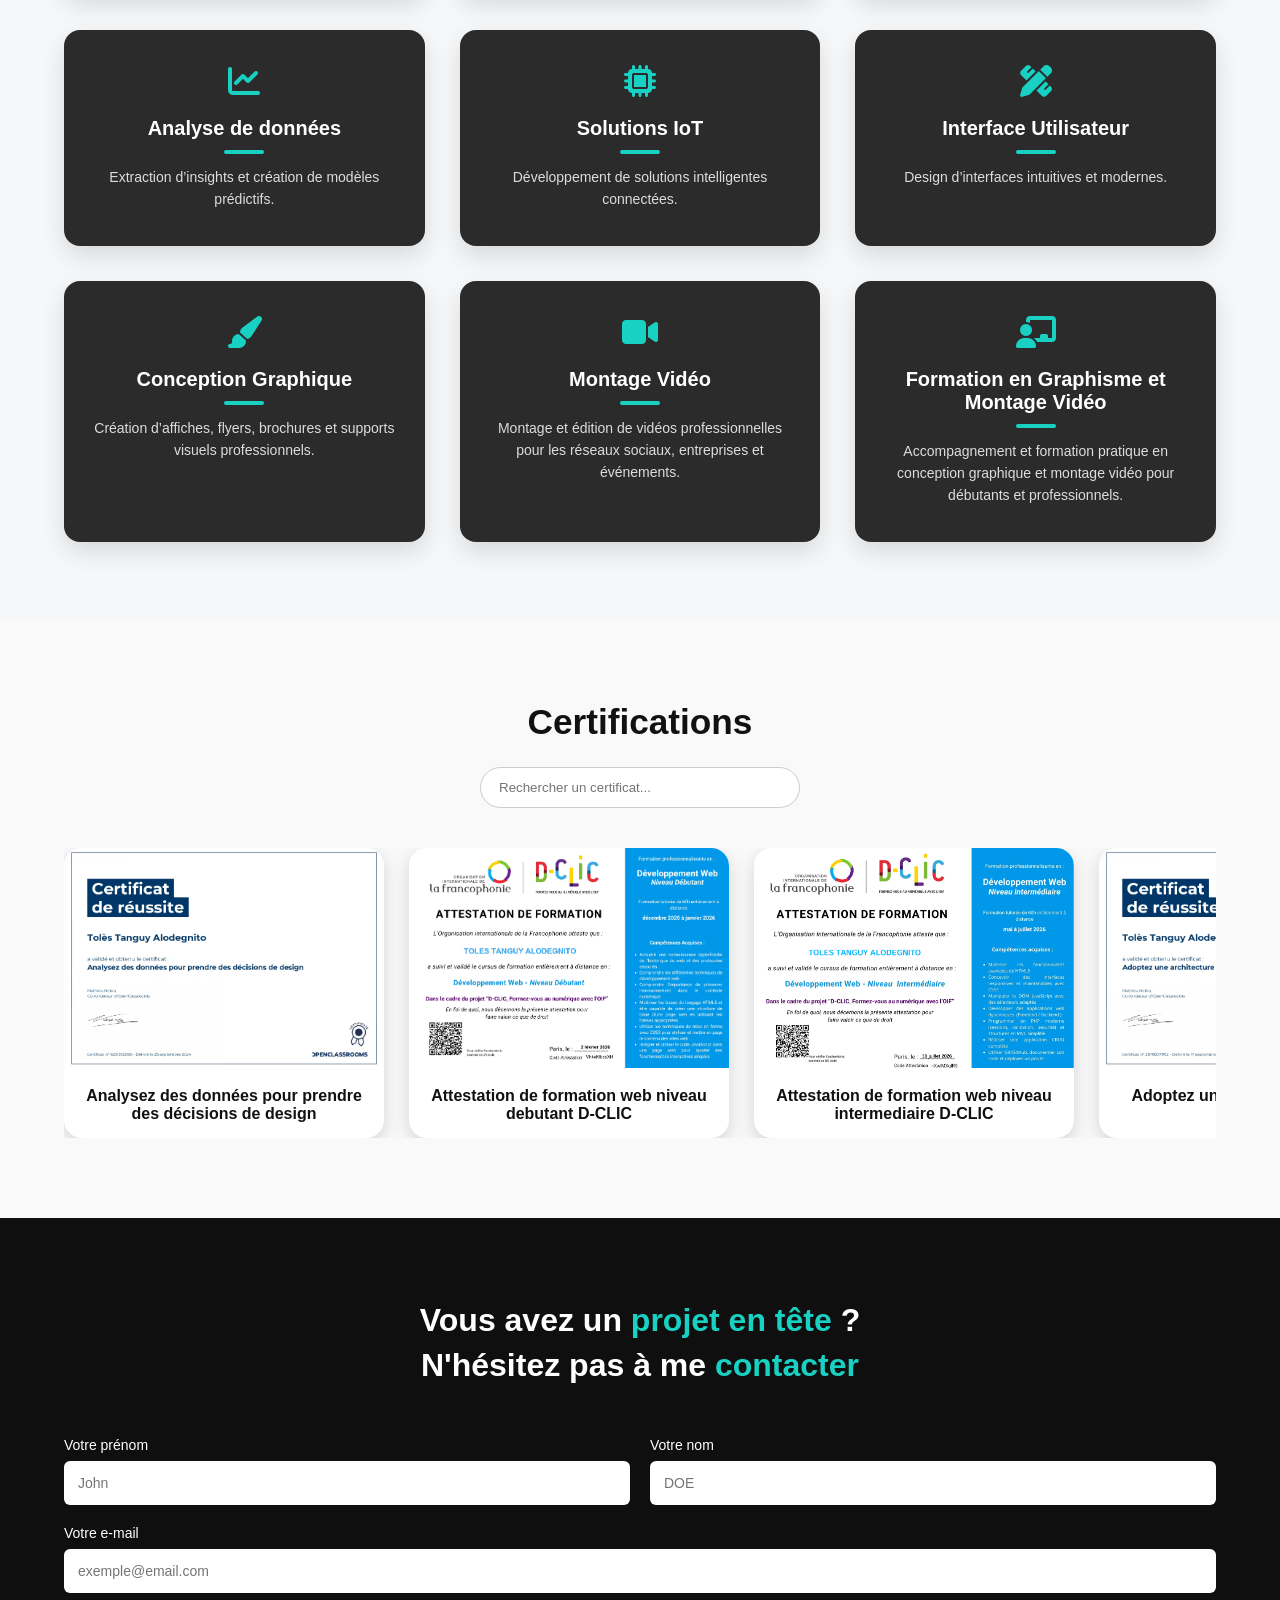
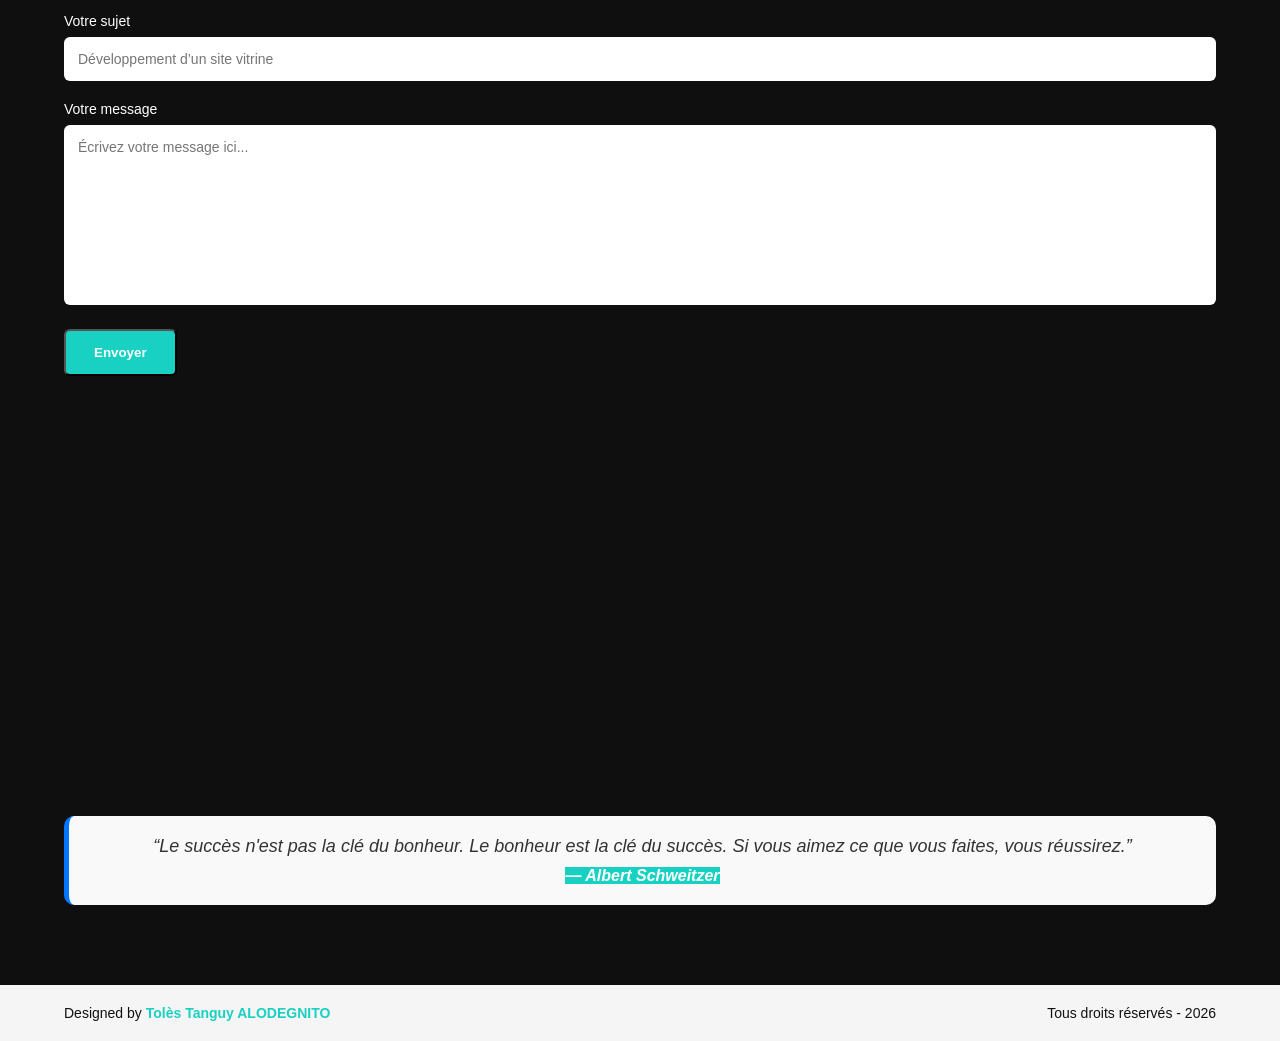
==== commit cf805904: "Update index.html" ====
--- a/index.html
+++ b/index.html
@@ -228,7 +228,7 @@
 				                <div class="timeline-card">
 				                    <h4>BACCALAURÉAT SCIENTIFIQUE – SÉRIE D</h4>
 				                    <span class="timeline-date">Oct 2011 - Jui 2012</span>
-				                    <p><strong>CEG1 LOBOGO</strong>,BOPA, Bénin</p>
+				                    <p><strong>CEG1 LOBOGO</strong>, BOPA, Bénin</p>
 				                </div>
 				            </div>
 				
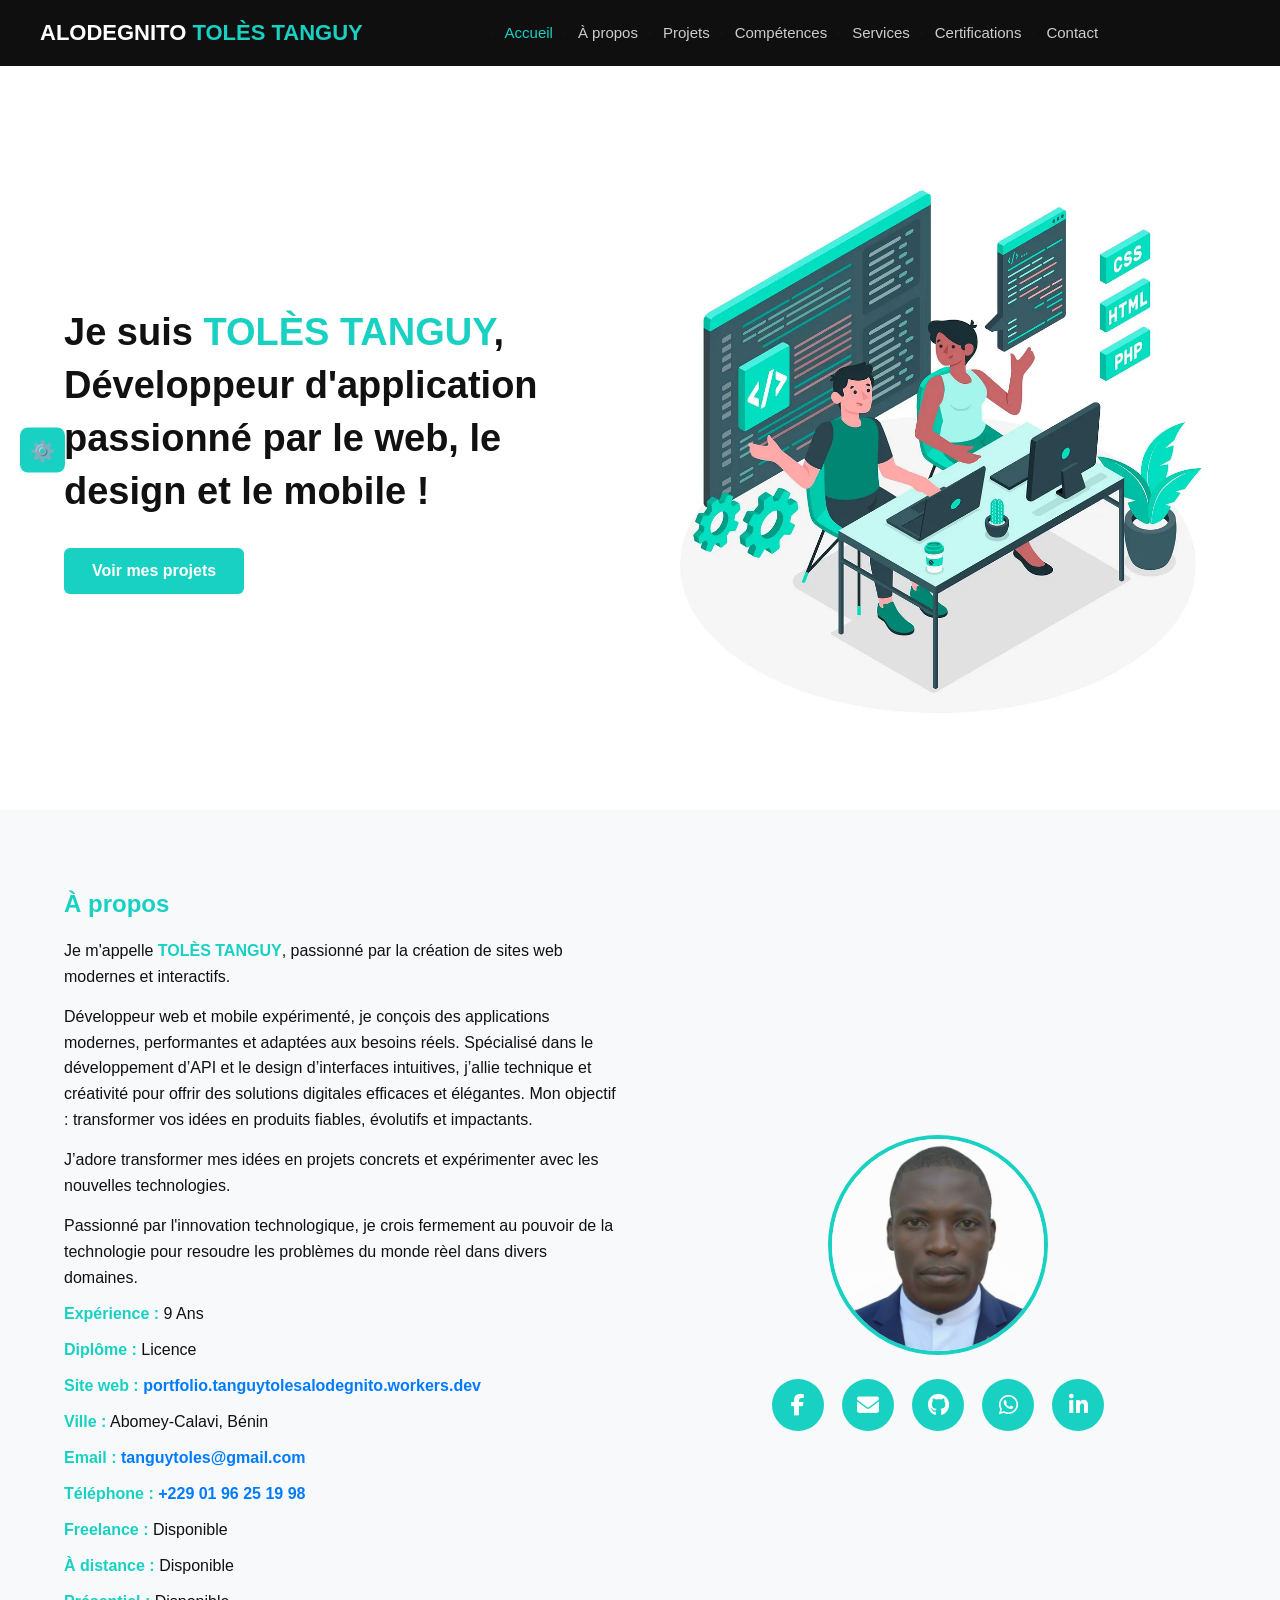
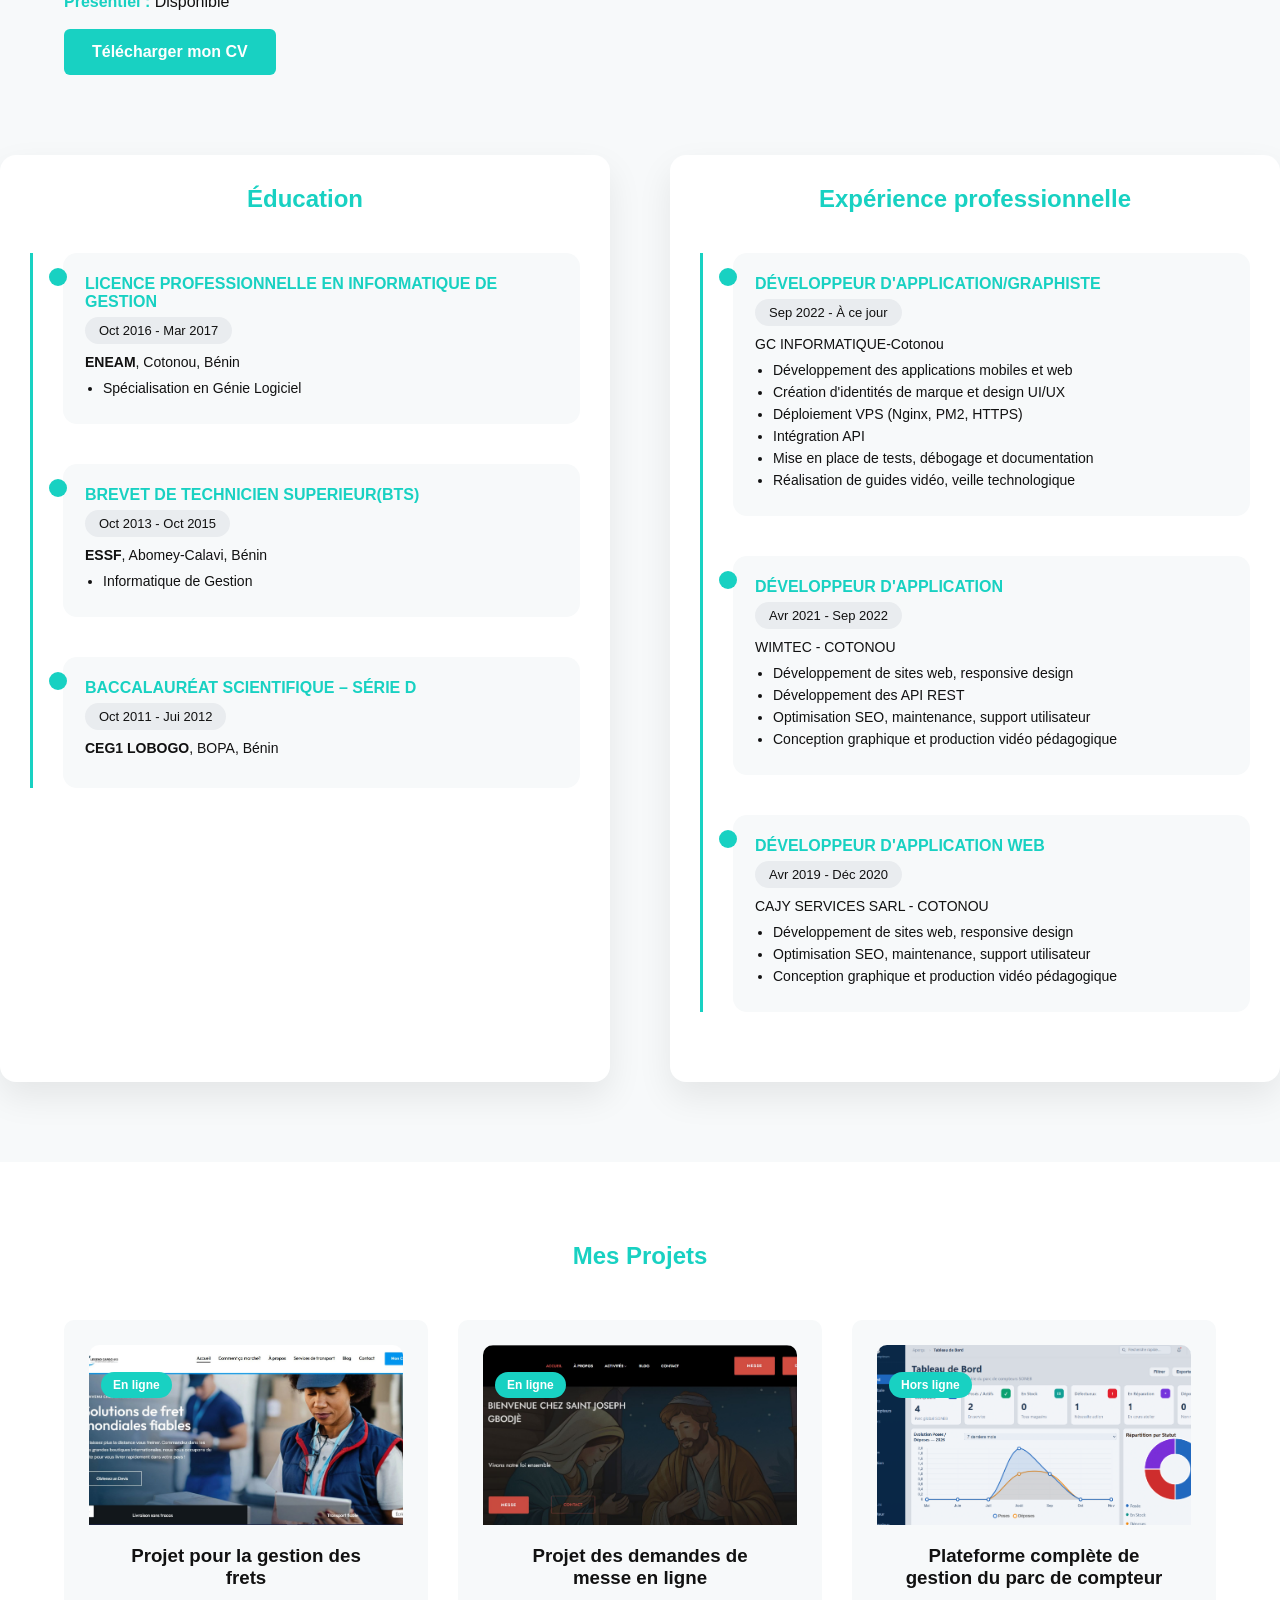
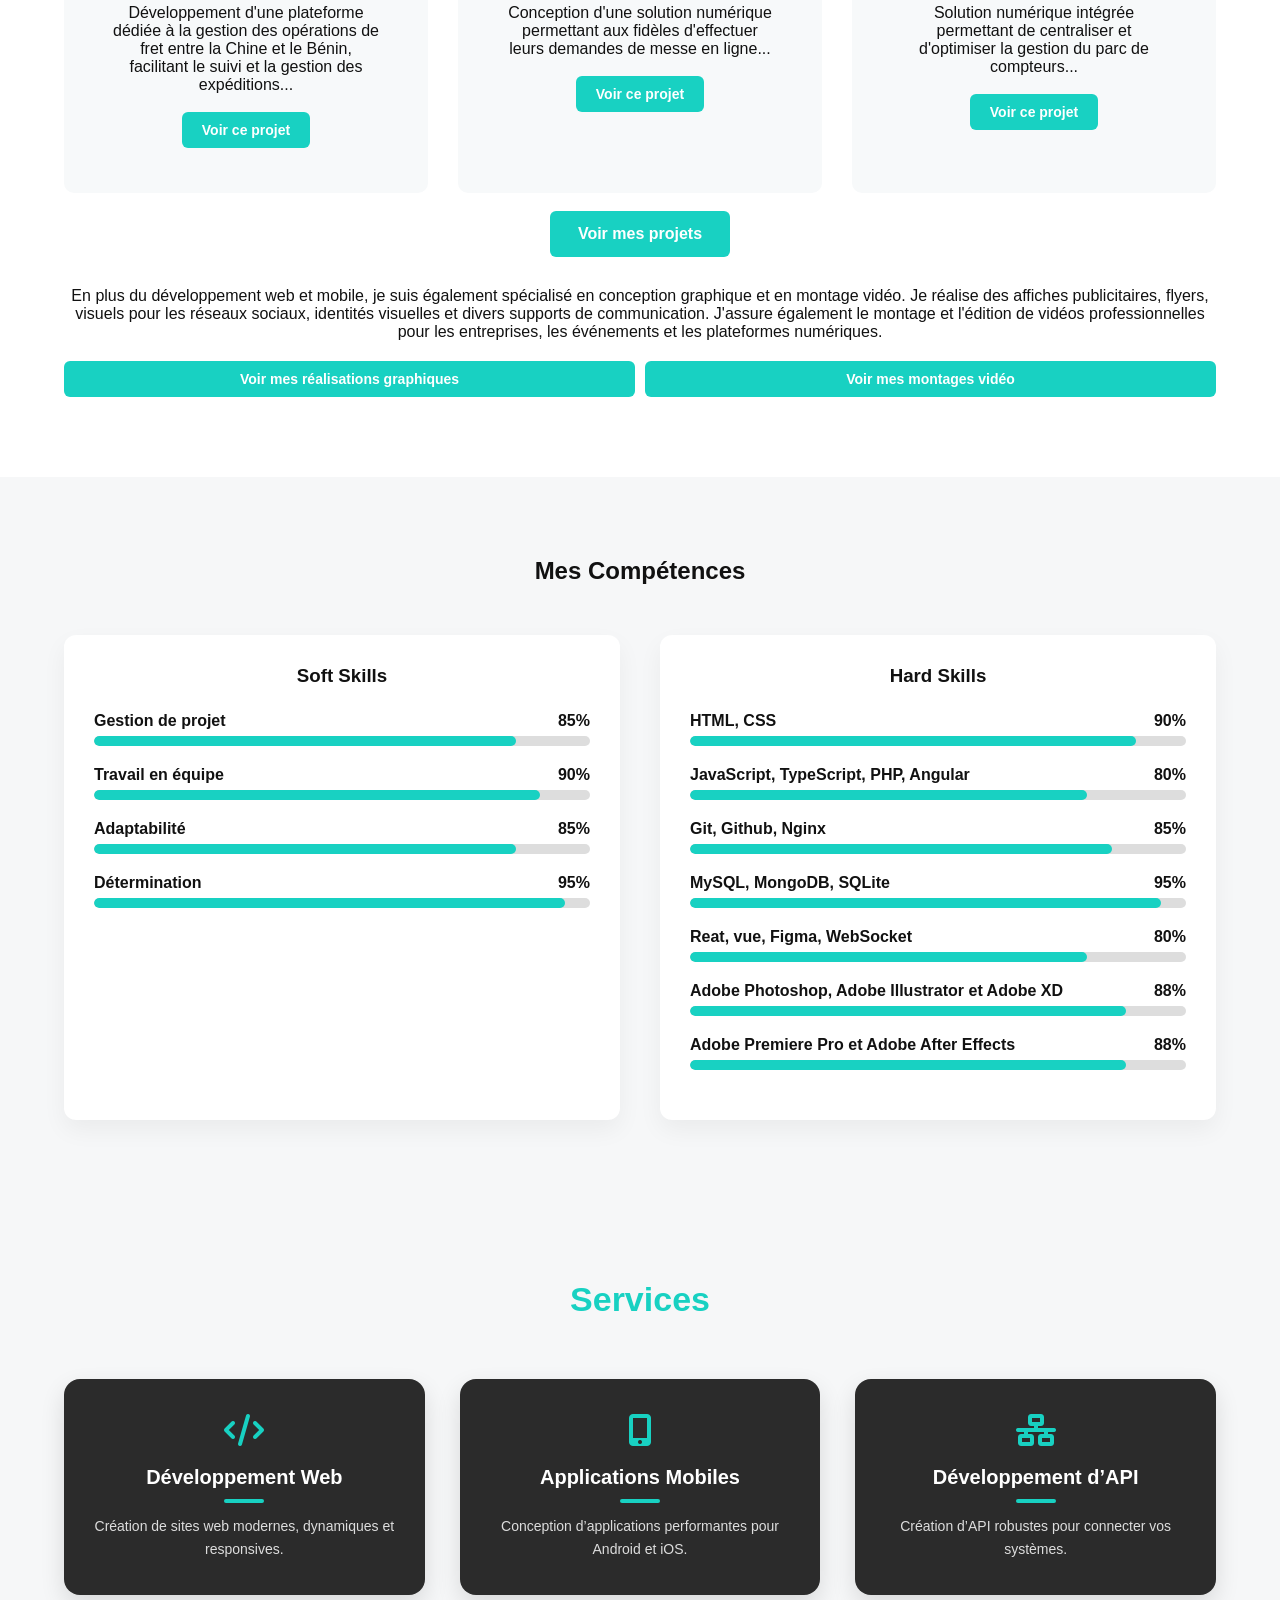
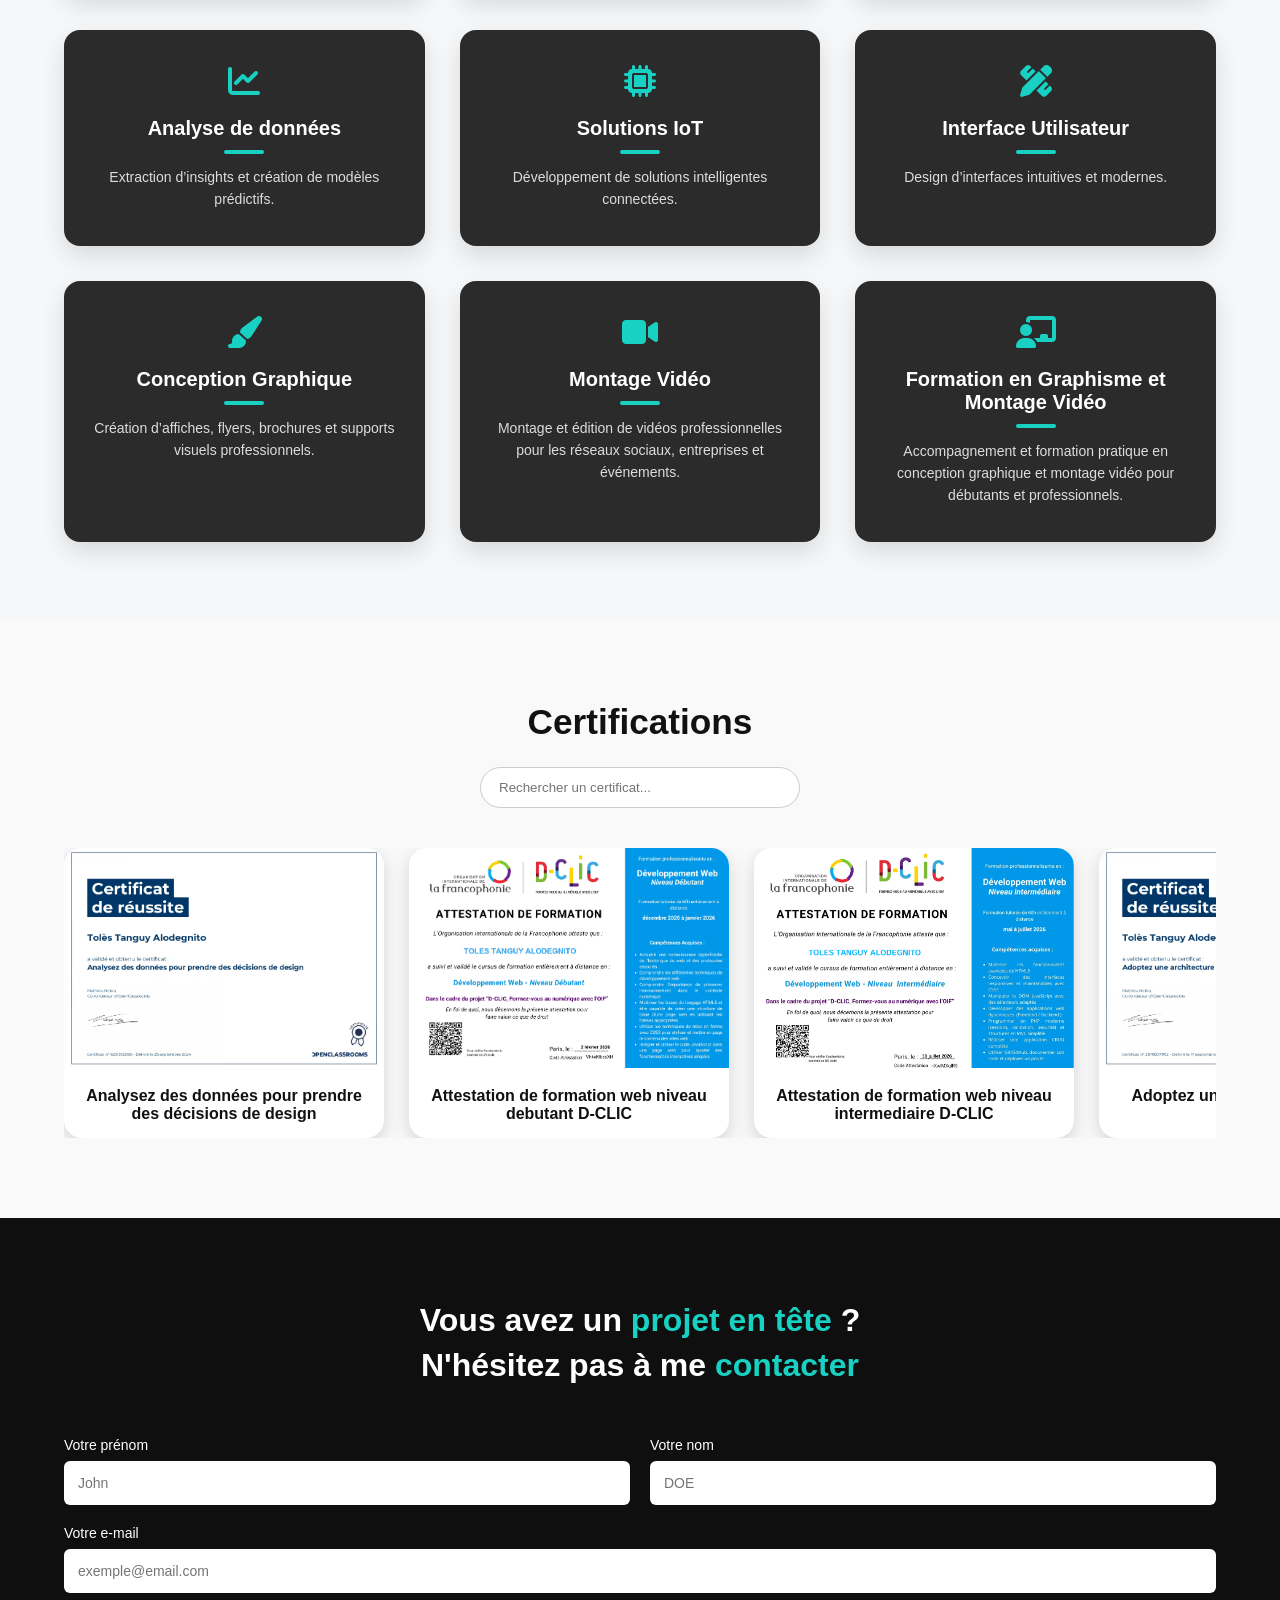
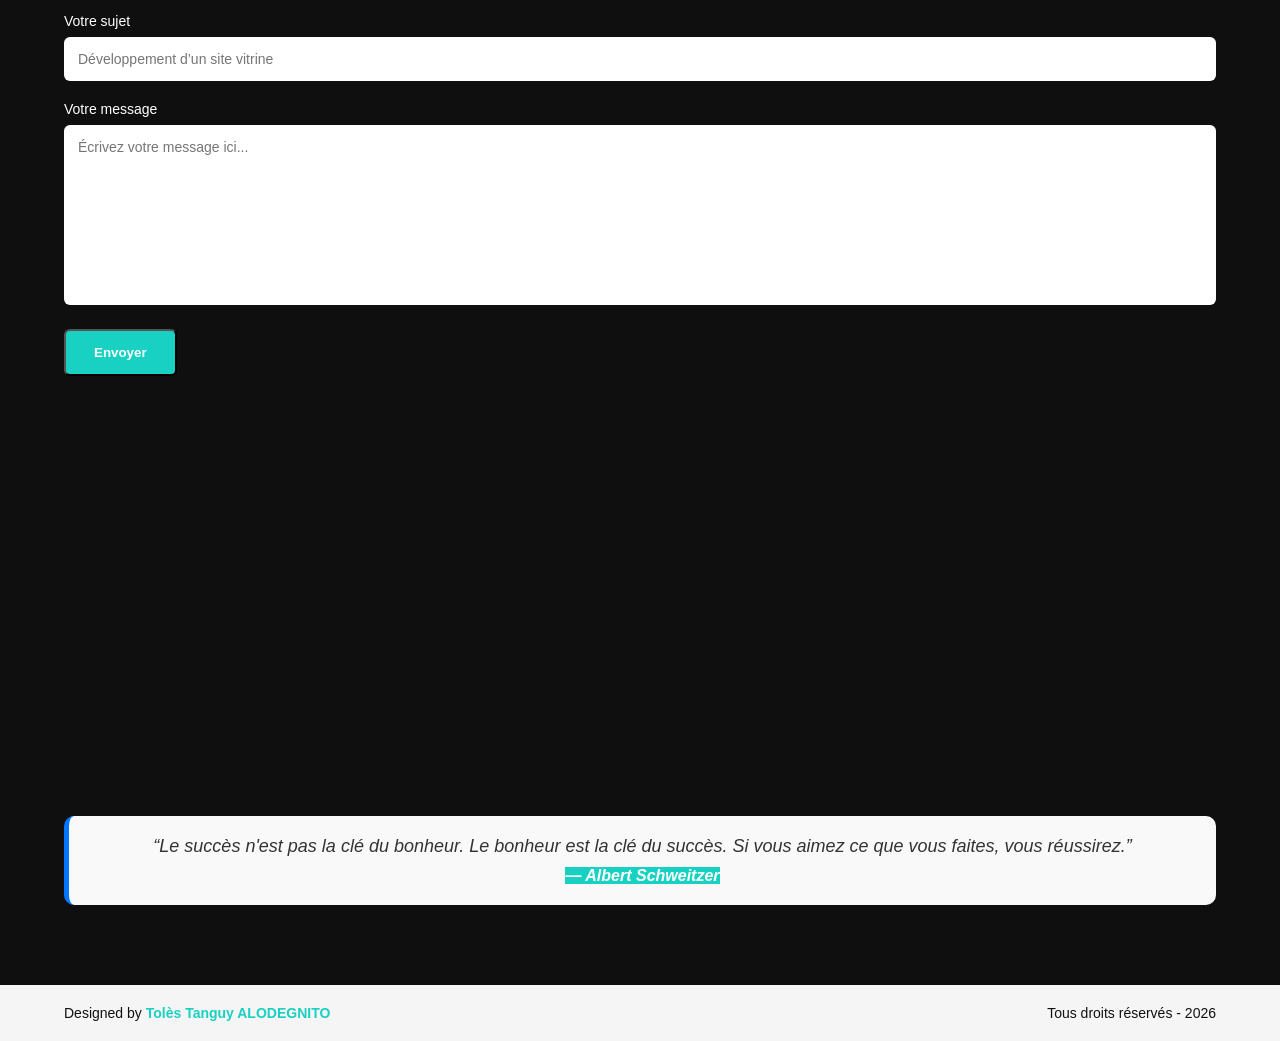
==== commit 562e5ee1: "Update index.html" ====
--- a/index.html
+++ b/index.html
@@ -215,7 +215,7 @@
 				                <div class="timeline-card">
 				                    <h4>BREVET DE TECHNICIEN SUPERIEUR(BTS)</h4>
 				                    <span class="timeline-date">Oct 2013 - Oct 2015</span>
-				                    <p><strong>ESSF</strong>,Abomey-Calavi, Bénin</p>
+				                    <p><strong>ESSF</strong>, Abomey-Calavi, Bénin</p>
 				                    <ul>
 				                        <!--<li>Mention Bien (14.58/20)</li>-->
 				                        <li>Informatique de Gestion</li>
